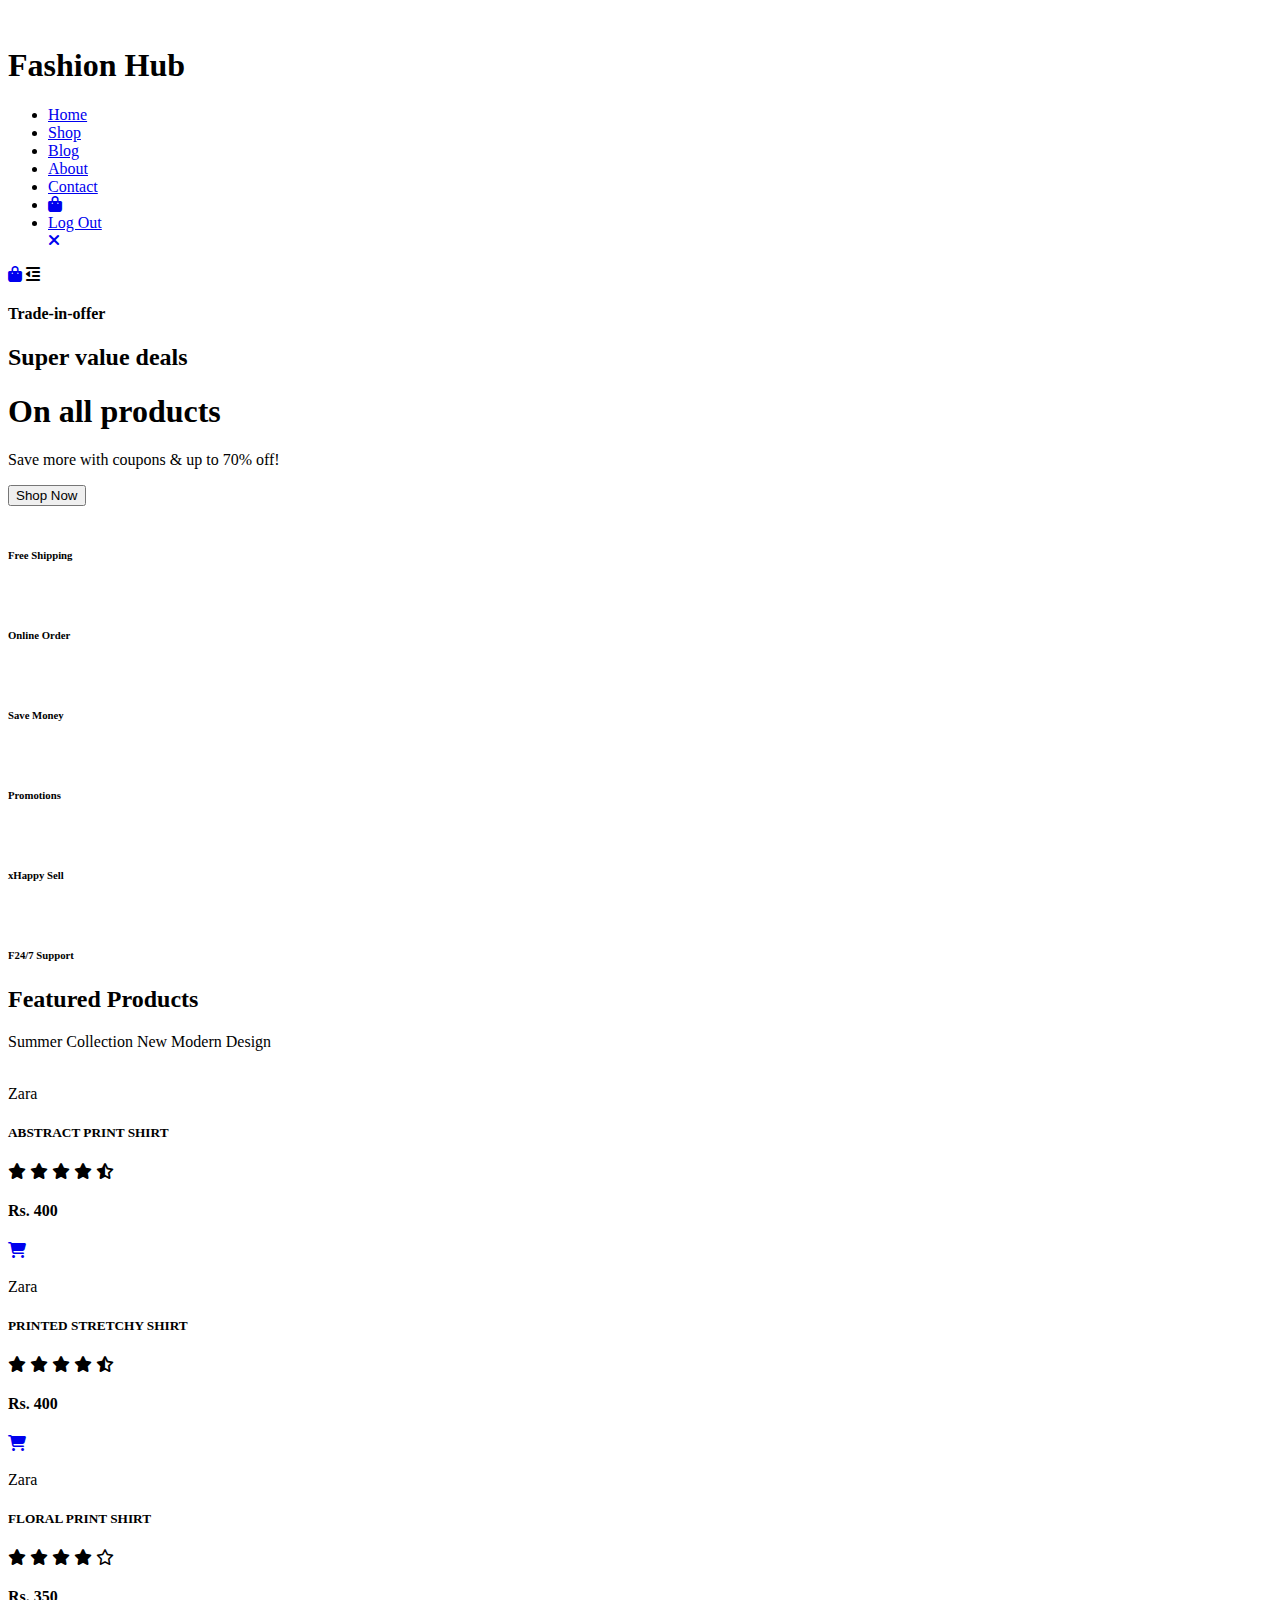
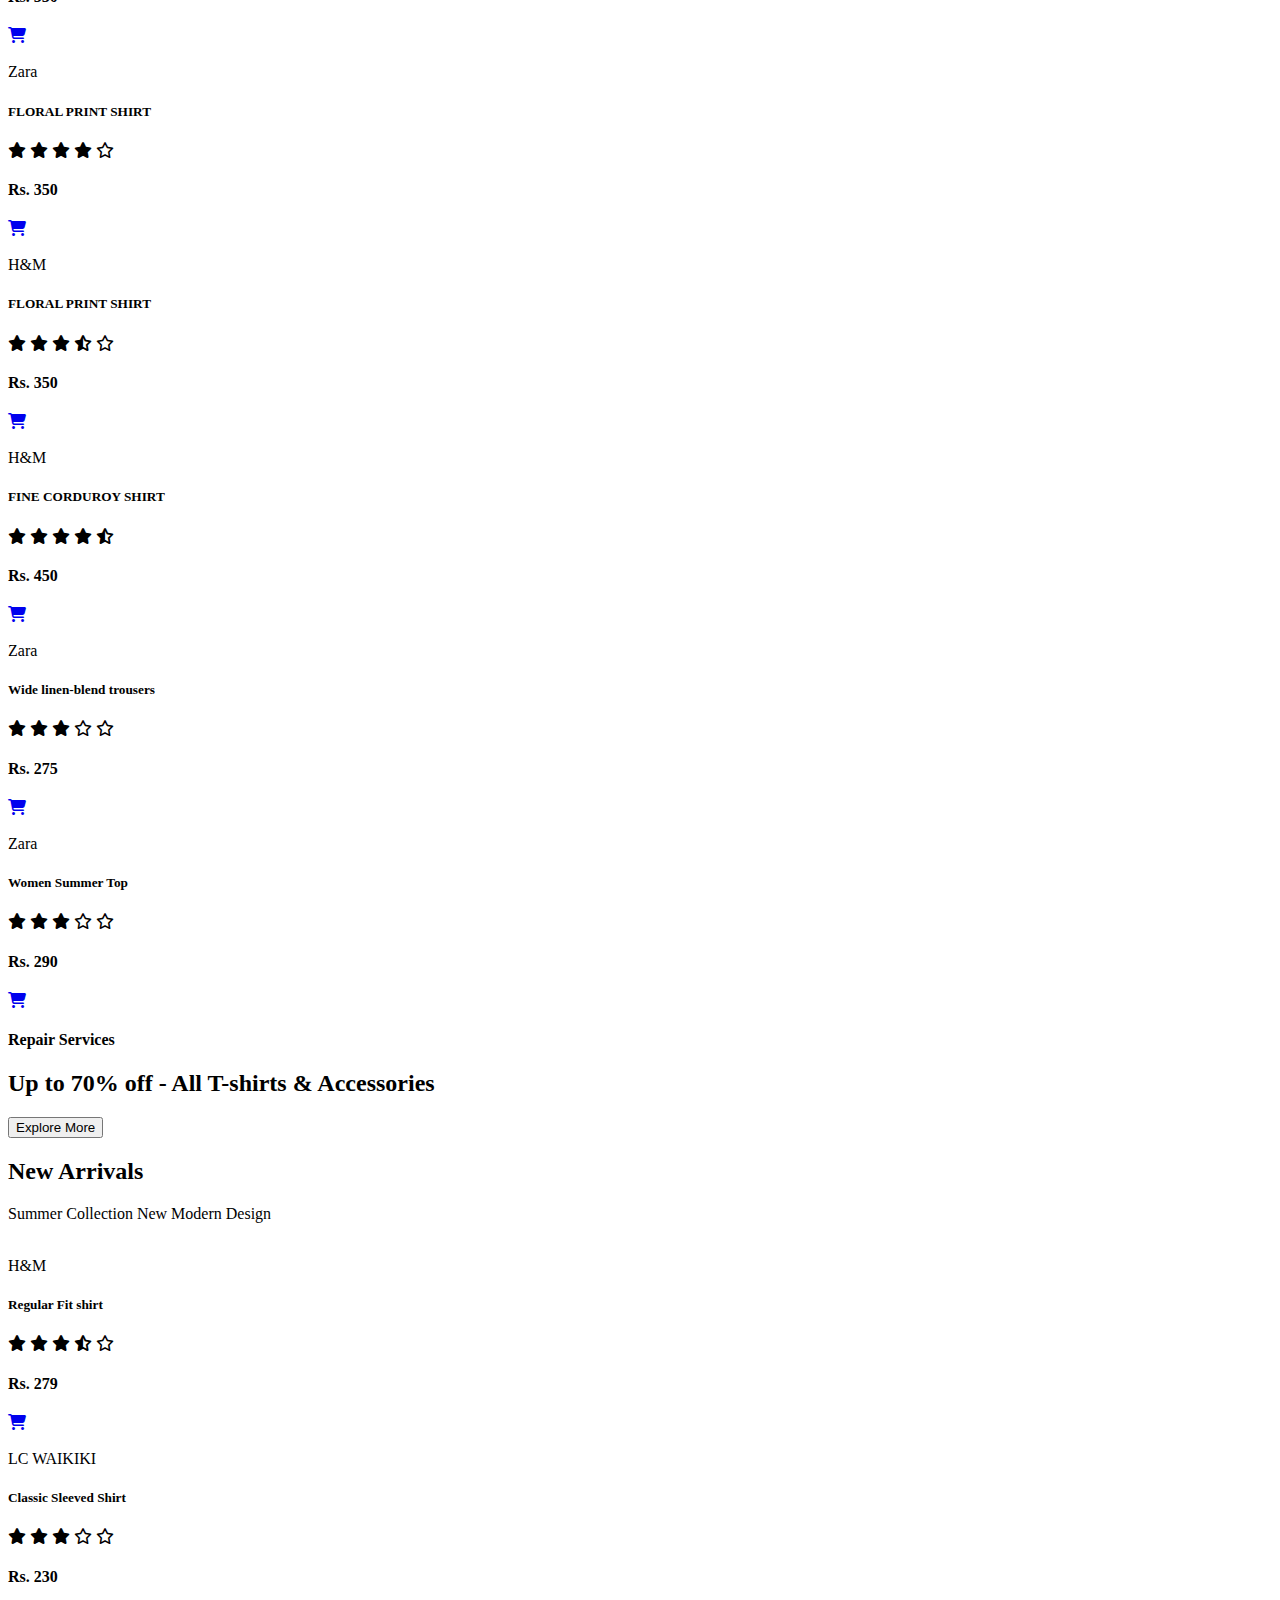
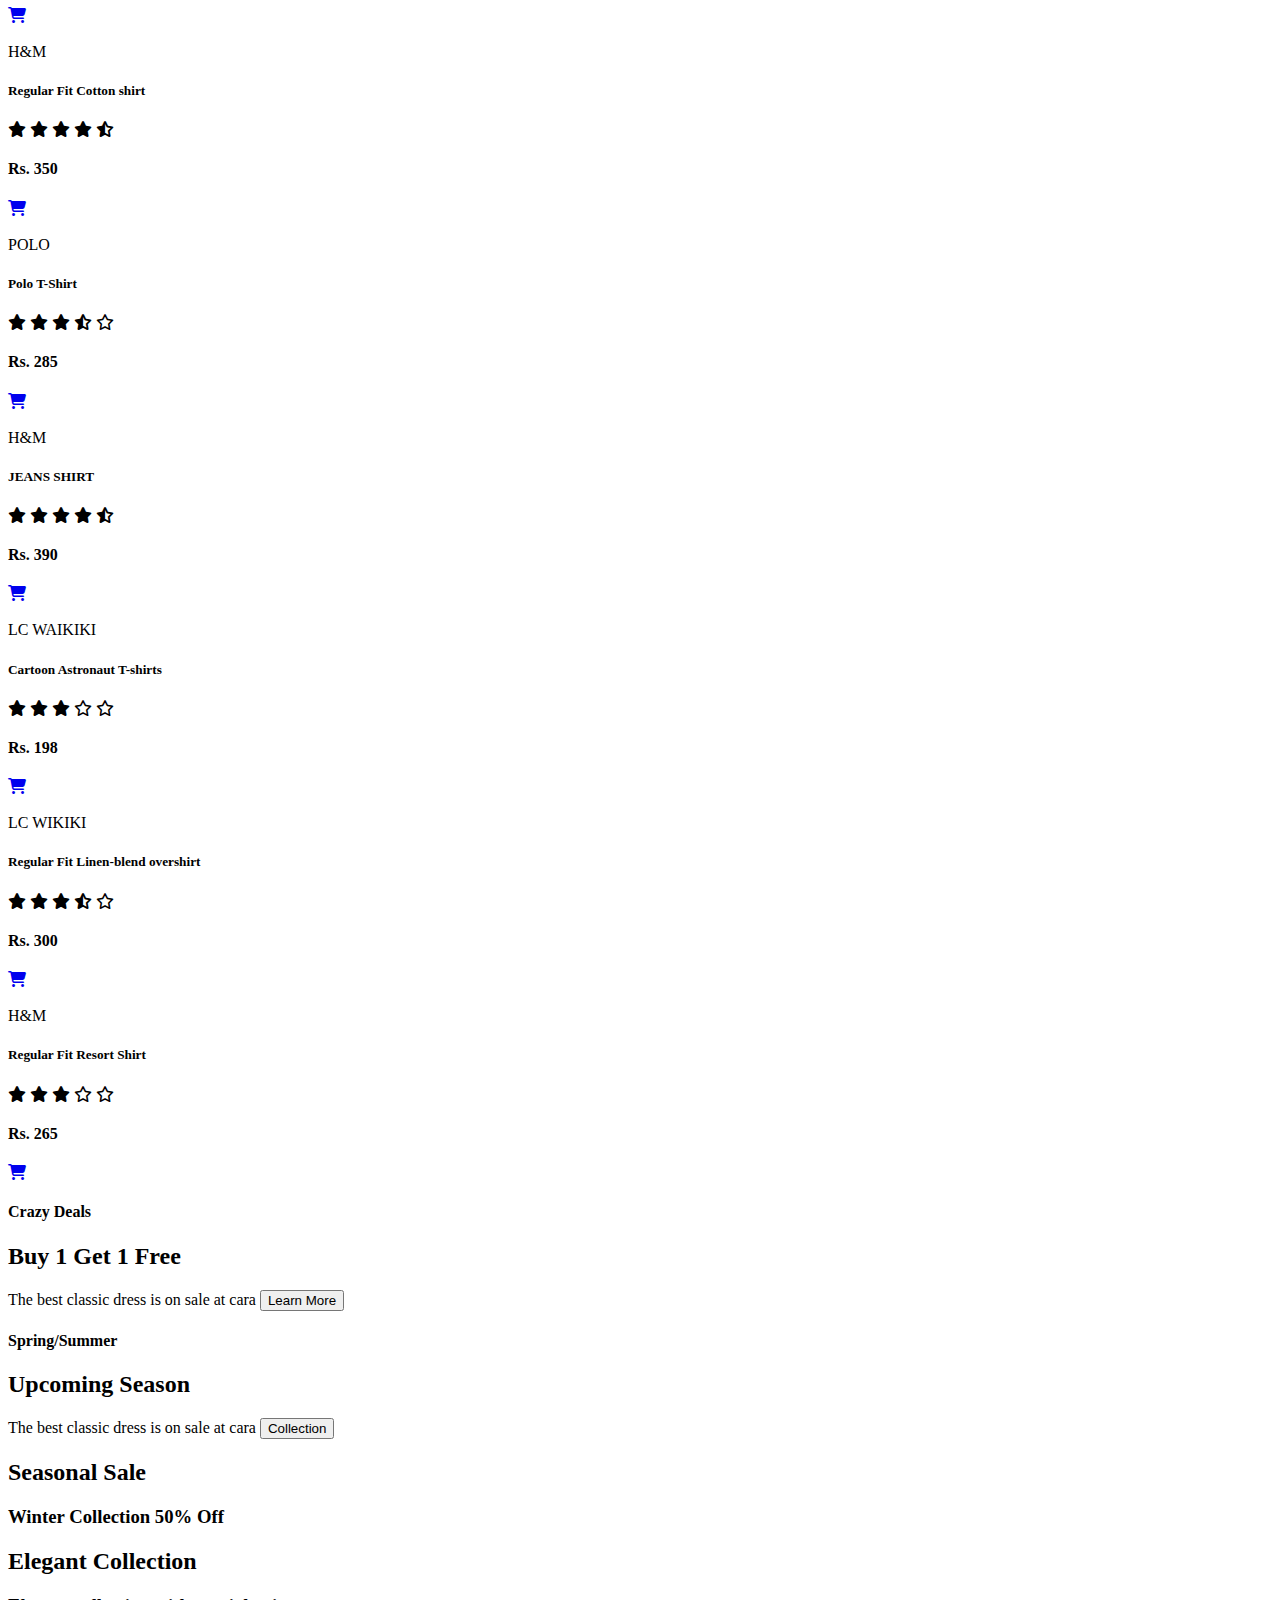
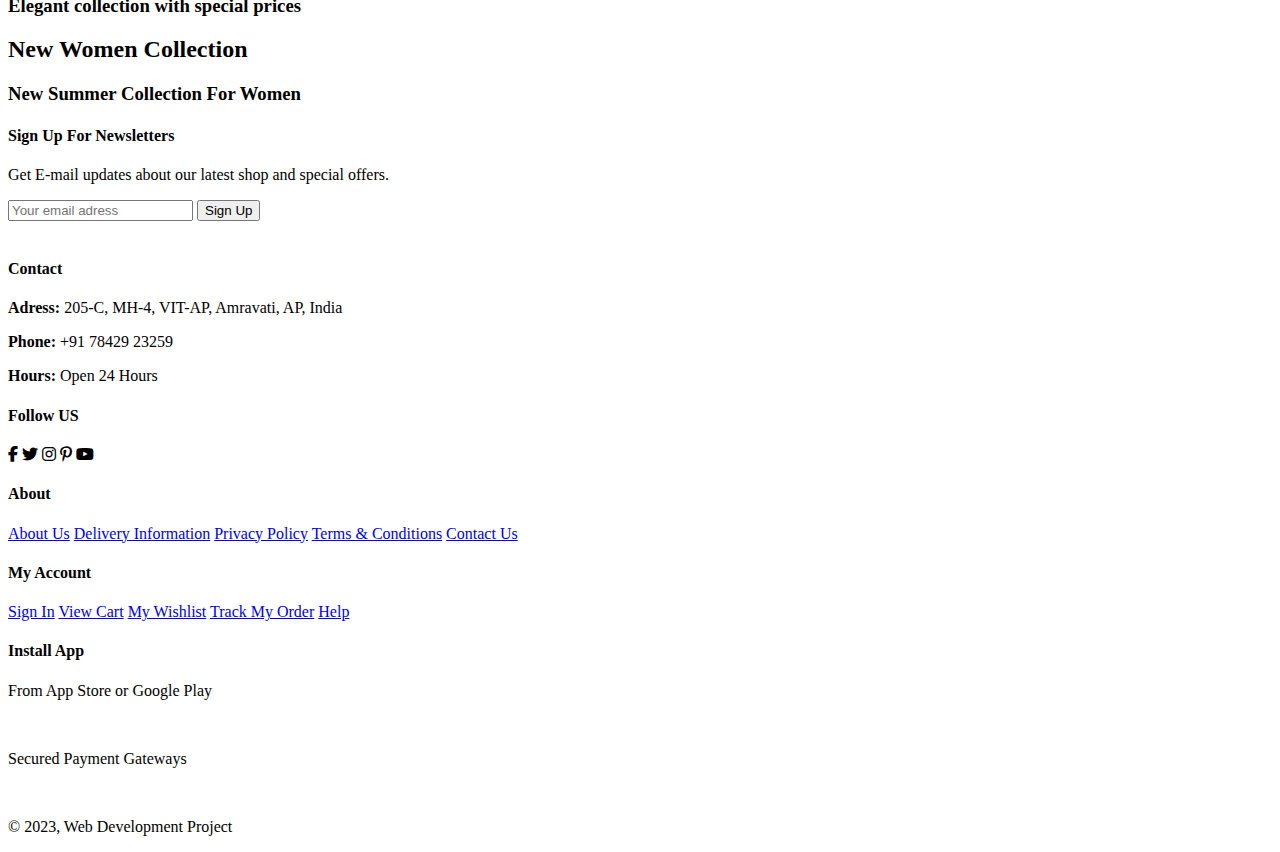
==== index.html @ 49489ee8 "Add files via upload" ====
<!DOCTYPE html>
<html lang="en">
<!-- =================================================================================== -->
<!--        Home Page   -->
<!-- =================================================================================== -->

<head>
    <script src="https://kit.fontawesome.com/bcb2c05d90.js" crossorigin="anonymous"></script>
    <meta charset="UTF-8">
    <meta http-equiv="X-UA-Compatible" content="IE=edge">
    <meta name="viewport" content="width=device-width, initial-scale=1.0">
    <title>E-Commerce</title>
    <!-- Font Awesome Library -->
    <link rel="stylesheet" href="https://cdnjs.cloudflare.com/ajax/libs/font-awesome/6.2.1/css/all.min.css">
    <!-- <link rel="stylesheet" href="css/all.min.css" /> -->
    <!-- Css -->
    <link rel="stylesheet" href="css/style.css">
    <!--  -->
</head>

<body>
    <header>
        <a href="index.html" class="logo"><img src="img/logo.jpg" alt="" class="logo"></a>
        <h1>Fashion Hub</h1>
        <nav>
            <ul id="navbar">
                <li><a href="index.html" class="active">Home</a></li>
                <li><a href="shop.html">Shop</a></li>
                <li><a href="blog.html">Blog</a></li>
                <li><a href="about.html">About</a></li>
                <li><a href="contact.html">Contact</a></li>
                <li id="lg-bag"><a href="cart.html"><i class="fa fa-bag-shopping"></i></a></li>
                <li><a href="signUpIn.html">Log Out</a></li>
                <a href="#" id="close"><i class="fa-solid fa-xmark"></i></a>
            </ul>
        </nav>
        <div id="mobile">
            <a href="cart.html"><i class="fa fa-bag-shopping"></i></a>
            <i id="bar" class="fas fa-outdent"></i>
        </div>
    </header>

    <!-- ===================== -->
    <!--    Hero Section   -->
    <!-- ===================== -->

    <section id="hero">
        <h4>Trade-in-offer</h4>
        <h2>Super value deals</h2>
        <h1>On all products</h1>
        <p>Save more with coupons & up to 70% off!</p>
        <button>Shop Now</button>
    </section>
    <!-- ===================== -->
    <!--    Features Section   -->
    <!-- ===================== -->
    <section id="feature" class="section-p1">
        <div class="fe-box">
            <img src="img/features/f1.png" alt="">
            <h6>Free Shipping</h6>
        </div>
        <div class="fe-box">
            <img src="img/features/f2.png" alt="">
            <h6>Online Order</h6>
        </div>
        <div class="fe-box">
            <img src="img/features/f3.png" alt="">
            <h6>Save Money</h6>
        </div>
        <div class="fe-box">
            <img src="img/features/f4.png" alt="">
            <h6>Promotions</h6>
        </div>
        <div class="fe-box">
            <img src="img/features/f5.png" alt="">
            <h6>xHappy Sell</h6>
        </div>
        <div class="fe-box">
            <img src="img/features/f6.png" alt="">
            <h6>F24/7 Support</h6>
        </div>
    </section>
    <!-- ===================== -->
    <!--    Products Section   -->
    <!-- ===================== -->
    <section id="product1" class="section-p1">
        <h2>Featured Products</h2>
        <p class="heading">Summer Collection New Modern Design</p>
        <div class="pro-container">
            <div class="pro" onclick="window.location.href='sproduct.html';"">
                <img src=" img/products/product1.jpg" alt="">
                <div class="des">
                    <span>Zara</span>
                    <h5>ABSTRACT PRINT SHIRT</h5>
                    <div class="star">
                        <i class="fas fa-star"></i>
                        <i class="fas fa-star"></i>
                        <i class="fas fa-star"></i>
                        <i class="fas fa-star"></i>
                        <i class="fa-solid fa-star-half-stroke"></i>
                    </div>
                    <h4>Rs. 400</h4>
                    <a href="#"><i class="fa-solid fa-cart-shopping cart"></i></a>
                </div>
            </div>
            <div class="pro">
                <img src="img/products/product2.jpg" alt="">
                <div class="des">
                    <span>Zara</span>
                    <h5>PRINTED STRETCHY SHIRT</h5>
                    <div class="star">
                        <i class="fas fa-star"></i>
                        <i class="fas fa-star"></i>
                        <i class="fas fa-star"></i>
                        <i class="fas fa-star"></i>
                        <i class="fa-solid fa-star-half-stroke"></i>
                    </div>
                    <h4>Rs. 400</h4>
                    <a href="#"><i class="fa-solid fa-cart-shopping cart"></i></a>
                </div>
            </div>
            <div class="pro">
                <img src="img/products/product3.jpg" alt="">
                <div class="des">
                    <span>Zara</span>
                    <h5>FLORAL PRINT SHIRT</h5>
                    <div class="star">
                        <i class="fas fa-star"></i>
                        <i class="fas fa-star"></i>
                        <i class="fas fa-star"></i>
                        <i class="fas fa-star"></i>
                        <i class="fa-regular fa-star"></i>
                    </div>
                    <h4>Rs. 350</h4>
                    <a href="#"><i class="fa-solid fa-cart-shopping cart"></i></a>
                </div>
            </div>
            <div class="pro">
                <img src="img/products/product4.jpg" alt="">
                <div class="des">
                    <span>Zara</span>
                    <h5>FLORAL PRINT SHIRT</h5>
                    <div class="star">
                        <i class="fas fa-star"></i>
                        <i class="fas fa-star"></i>
                        <i class="fas fa-star"></i>
                        <i class="fas fa-star"></i>
                        <i class="fa-regular fa-star"></i>
                    </div>
                    <h4>Rs. 350</h4>
                    <a href="#"><i class="fa-solid fa-cart-shopping cart"></i></a>
                </div>
            </div>
            <div class="pro">
                <img src="img/products/product5.jpg" alt="">
                <div class="des">
                    <span>H&M</span>
                    <h5>FLORAL PRINT SHIRT</h5>
                    <div class="star">
                        <i class="fas fa-star"></i>
                        <i class="fas fa-star"></i>
                        <i class="fas fa-star"></i>
                        <i class="fa-solid fa-star-half-stroke"></i>
                        <i class="fa-regular fa-star"></i>
                    </div>
                    <h4>Rs. 350</h4>
                    <a href="#"><i class="fa-solid fa-cart-shopping cart"></i></a>
                </div>
            </div>
            <div class="pro">
                <img src="img/products/product6.jpg" alt="">
                <div class="des">
                    <span>H&M</span>
                    <h5> FINE CORDUROY SHIRT</h5>
                    <div class="star">
                        <i class="fas fa-star"></i>
                        <i class="fas fa-star"></i>
                        <i class="fas fa-star"></i>
                        <i class="fas fa-star"></i>
                        <i class="fa-solid fa-star-half-stroke"></i>
                    </div>
                    <h4>Rs. 450</h4>
                    <a href="#"><i class="fa-solid fa-cart-shopping cart"></i></a>
                </div>
            </div>
            <div class="pro">
                <img src="img/products/product7.jpg" alt="">
                <div class="des">
                    <span>Zara</span>
                    <h5>Wide linen-blend trousers</h5>
                    <div class="star">
                        <i class="fas fa-star"></i>
                        <i class="fas fa-star"></i>
                        <i class="fas fa-star"></i>
                        <i class="fa-regular fa-star"></i>
                        <i class="fa-regular fa-star"></i>
                    </div>
                    <h4>Rs. 275</h4>
                    <a href="#"><i class="fa-solid fa-cart-shopping cart"></i></a>
                </div>
            </div>
            <div class="pro">
                <img src="img/products/product8.jpg" alt="">
                <div class="des">
                    <span>Zara</span>
                    <h5>Women Summer Top </h5>
                    <div class="star">
                        <i class="fas fa-star"></i>
                        <i class="fas fa-star"></i>
                        <i class="fas fa-star"></i>
                        <i class="fa-regular fa-star"></i>
                        <i class="fa-regular fa-star"></i>
                    </div>
                    <h4>Rs. 290</h4>
                    <a href="#"><i class="fa-solid fa-cart-shopping cart"></i></a>
                </div>
            </div>
        </div>
    </section>
    <!-- ===================== -->
    <!--    Products Section   -->
    <!-- ===================== -->
    <section id="banner" class="section-m1">
        <h4>Repair Services</h4>
        <h2>Up to <span>70% off</span> - All T-shirts & Accessories</h2>
        <button class="normal">Explore More</button>
    </section>
    <!-- ===================== -->
    <!--    New Arrivals   -->
    <!-- ===================== -->
    <section id="product1" class="section-p1">
        <h2>New Arrivals</h2>
        <p class="heading">Summer Collection New Modern Design</p>
        <div class="pro-container">
            <div class="pro">
                <img src="img/products/product9.jpg" alt="">
                <div class="des">
                    <span>H&M</span>
                    <h5>Regular Fit shirt</h5>
                    <div class="star">
                        <i class="fas fa-star"></i>
                        <i class="fas fa-star"></i>
                        <i class="fas fa-star"></i>
                        <i class="fa-solid fa-star-half-stroke"></i>
                        <i class="fa-regular fa-star"></i>
                    </div>
                    <h4>Rs. 279</h4>
                    <a href="#"><i class="fa-solid fa-cart-shopping cart"></i></a>
                </div>
            </div>
            <div class="pro">
                <img src="img/products/product10.jpg" alt="">
                <div class="des">
                    <span>LC WAIKIKI</span>
                    <h5>Classic Sleeved Shirt</h5>
                    <div class="star">
                        <i class="fas fa-star"></i>
                        <i class="fas fa-star"></i>
                        <i class="fas fa-star"></i>
                        <i class="fa-regular fa-star"></i>
                        <i class="fa-regular fa-star"></i>
                    </div>
                    <h4>Rs. 230</h4>
                    <a href="#"><i class="fa-solid fa-cart-shopping cart"></i></a>
                </div>
            </div>
            <div class="pro">
                <img src="img/products/product11.jpg" alt="">
                <div class="des">
                    <span>H&M</span>
                    <h5>Regular Fit Cotton shirt</h5>
                    <div class="star">
                        <i class="fas fa-star"></i>
                        <i class="fas fa-star"></i>
                        <i class="fas fa-star"></i>
                        <i class="fas fa-star"></i>
                        <i class="fa-solid fa-star-half-stroke"></i>
                    </div>
                    <h4>Rs. 350</h4>
                    <a href="#"><i class="fa-solid fa-cart-shopping cart"></i></a>
                </div>
            </div>
            <div class="pro">
                <img src="img/products/product12.jpg" alt="">
                <div class="des">
                    <span>POLO</span>
                    <h5>Polo T-Shirt</h5>
                    <div class="star">
                        <i class="fas fa-star"></i>
                        <i class="fas fa-star"></i>
                        <i class="fas fa-star"></i>
                        <i class="fa-solid fa-star-half-stroke"></i>
                        <i class="fa-regular fa-star"></i>
                    </div>
                    <h4>Rs. 285</h4>
                    <a href="#"><i class="fa-solid fa-cart-shopping cart"></i></a>
                </div>
            </div>
            <div class="pro">
                <img src="img/products/product13.jpg" alt="">
                <div class="des">
                    <span>H&M</span>
                    <h5>JEANS SHIRT</h5>
                    <div class="star">
                        <i class="fas fa-star"></i>
                        <i class="fas fa-star"></i>
                        <i class="fas fa-star"></i>
                        <i class="fas fa-star"></i>
                        <i class="fa-solid fa-star-half-stroke"></i>
                    </div>
                    <h4>Rs. 390</h4>
                    <a href="#"><i class="fa-solid fa-cart-shopping cart"></i></a>
                </div>
            </div>
            <div class="pro">
                <img src="img/products/product14.jpg" alt="">
                <div class="des">
                    <span>LC WAIKIKI</span>
                    <h5>Cartoon Astronaut T-shirts</h5>
                    <div class="star">
                        <i class="fas fa-star"></i>
                        <i class="fas fa-star"></i>
                        <i class="fas fa-star"></i>
                        <i class="fa-regular fa-star"></i>
                        <i class="fa-regular fa-star"></i>
                    </div>
                    <h4>Rs. 198</h4>
                    <a href="#"><i class="fa-solid fa-cart-shopping cart"></i></a>
                </div>
            </div>
            <div class="pro">
                <img src="img/products/product15.jpg" alt="">
                <div class="des">
                    <span>LC WIKIKI</span>
                    <h5>Regular Fit Linen-blend overshirt</h5>
                    <div class="star">
                        <i class="fas fa-star"></i>
                        <i class="fas fa-star"></i>
                        <i class="fas fa-star"></i>
                        <i class="fa-solid fa-star-half-stroke"></i>
                        <i class="fa-regular fa-star"></i>
                    </div>
                    <h4>Rs. 300</h4>
                    <a href="#"><i class="fa-solid fa-cart-shopping cart"></i></a>
                </div>
            </div>
            <div class="pro">
                <img src="img/products/product16.jpg" alt="">
                <div class="des">
                    <span>H&M</span>
                    <h5>Regular Fit Resort Shirt</h5>
                    <div class="star">
                        <i class="fas fa-star"></i>
                        <i class="fas fa-star"></i>
                        <i class="fas fa-star"></i>
                        <i class="fa-regular fa-star"></i>
                        <i class="fa-regular fa-star"></i>
                    </div>
                    <h4>Rs. 265</h4>
                    <a href="#"><i class="fa-solid fa-cart-shopping cart"></i></a>
                </div>
            </div>
        </div>
    </section>
    <!-- ===================== -->
    <!--    Banner 2   -->
    <!-- ===================== -->
    <section id="sm-banner" class="section-p1">
        <div class="banner-box">
            <div class="overlay"></div>
            <div class="banner-content content">
                <h4>Crazy Deals</h4>
                <h2>Buy 1 Get 1 Free</h2>
                <span>The best classic dress is on sale at cara</span>
                <button class="white">Learn More</button>
            </div>
        </div>
        <div class="banner-box">
            <div class="overlay"></div>
            <div class="banner-content content">
                <h4>Spring/Summer </h4>
                <h2>Upcoming Season</h2>
                <span>The best classic dress is on sale at cara</span>
                <button class="white">Collection</button>
            </div>
        </div>
    </section>
    <section id="banner3" class="section-p1">
        <div class="banner-box">
            <div class="overlay"></div>
            <div class="content">
                <h2> Seasonal Sale</h2>
                <h3>Winter Collection 50% Off</h3>
            </div>

        </div>
        <div class="banner-box">
            <div class="overlay"></div>
            <div class="content">
                <h2> Elegant Collection</h2>
                <h3>Elegant collection with special prices</h3>
            </div>
        </div>
        <div class="banner-box">
            <div class="overlay"></div>
            <div class="content">
                <h2>New Women Collection</h2>
                <h3>New Summer Collection For Women </h3>
            </div>
        </div>
    </section>
    <!-- ===================== -->
    <!--   Newsletter    -->
    <!-- ===================== -->
    <section id="newsletter" class="section-p1 section-m1">
        <div class="newstext">
            <h4>Sign Up For Newsletters</h4>
            <p>Get E-mail updates about our latest shop and <span>special offers.</span></p>
        </div>
        <div class="form">
            <input type="text" placeholder="Your email adress">
            <button class="normal signBtn">Sign Up</button>
        </div>
    </section>

    <!-- ===================== -->
    <!-----    Footer    -------->
    <!-- ===================== -->
    <footer class="section-p1">
        <div class="col">
          <img src="img/logo.svg" alt="" class="logo" />
          <h4>Contact</h4>
          <p><strong>Adress:</strong> 205-C, MH-4, VIT-AP, Amravati, AP, India</p>
          <p><strong>Phone:</strong> +91 78429 23259</p>
          <p><strong>Hours:</strong> Open 24 Hours</p>
          <div class="icon follow">
            <h4>Follow US</h4>
            <i class="fab fa-facebook-f"></i>
            <i class="fab fa-twitter"></i>
            <i class="fab fa-instagram"></i>
            <i class="fab fa-pinterest-p"></i>
            <i class="fab fa-youtube"></i>
          </div>
        </div>
        <div class="col">
          <h4>About</h4>
          <a href="#">About Us</a>
          <a href="#">Delivery Information</a>
          <a href="#">Privacy Policy</a>
          <a href="#">Terms & Conditions</a>
          <a href="contact.html">Contact Us</a>
        </div>
        <div class="col">
          <h4>My Account</h4>
          <a href="signUpIn.html">Sign In</a>
          <a href="cart.html">View Cart</a>
          <a href="#">My Wishlist</a>
          <a href="#">Track My Order</a>
          <a href="#">Help</a>
        </div>
        <div class="col install">
          <h4>Install App</h4>
          <p>From App Store or Google Play</p>
          <div class="row">
            <img src="img/pay/app.jpg" alt="" />
            <img src="img/pay/play.jpg" alt="" />
          </div>
          <p>Secured Payment Gateways</p>
          <img src="img/pay/pay.png" alt="" />
        </div>
        <div class="copyright">
          <p>&copy; 2023, Web Development Project</p>
        </div>
      </footer>
    <!-- ============================================================================================================ -->
    <script src="indexScript.js"></script>
    <script src="commonScript.js"></script>
</body>

</html>
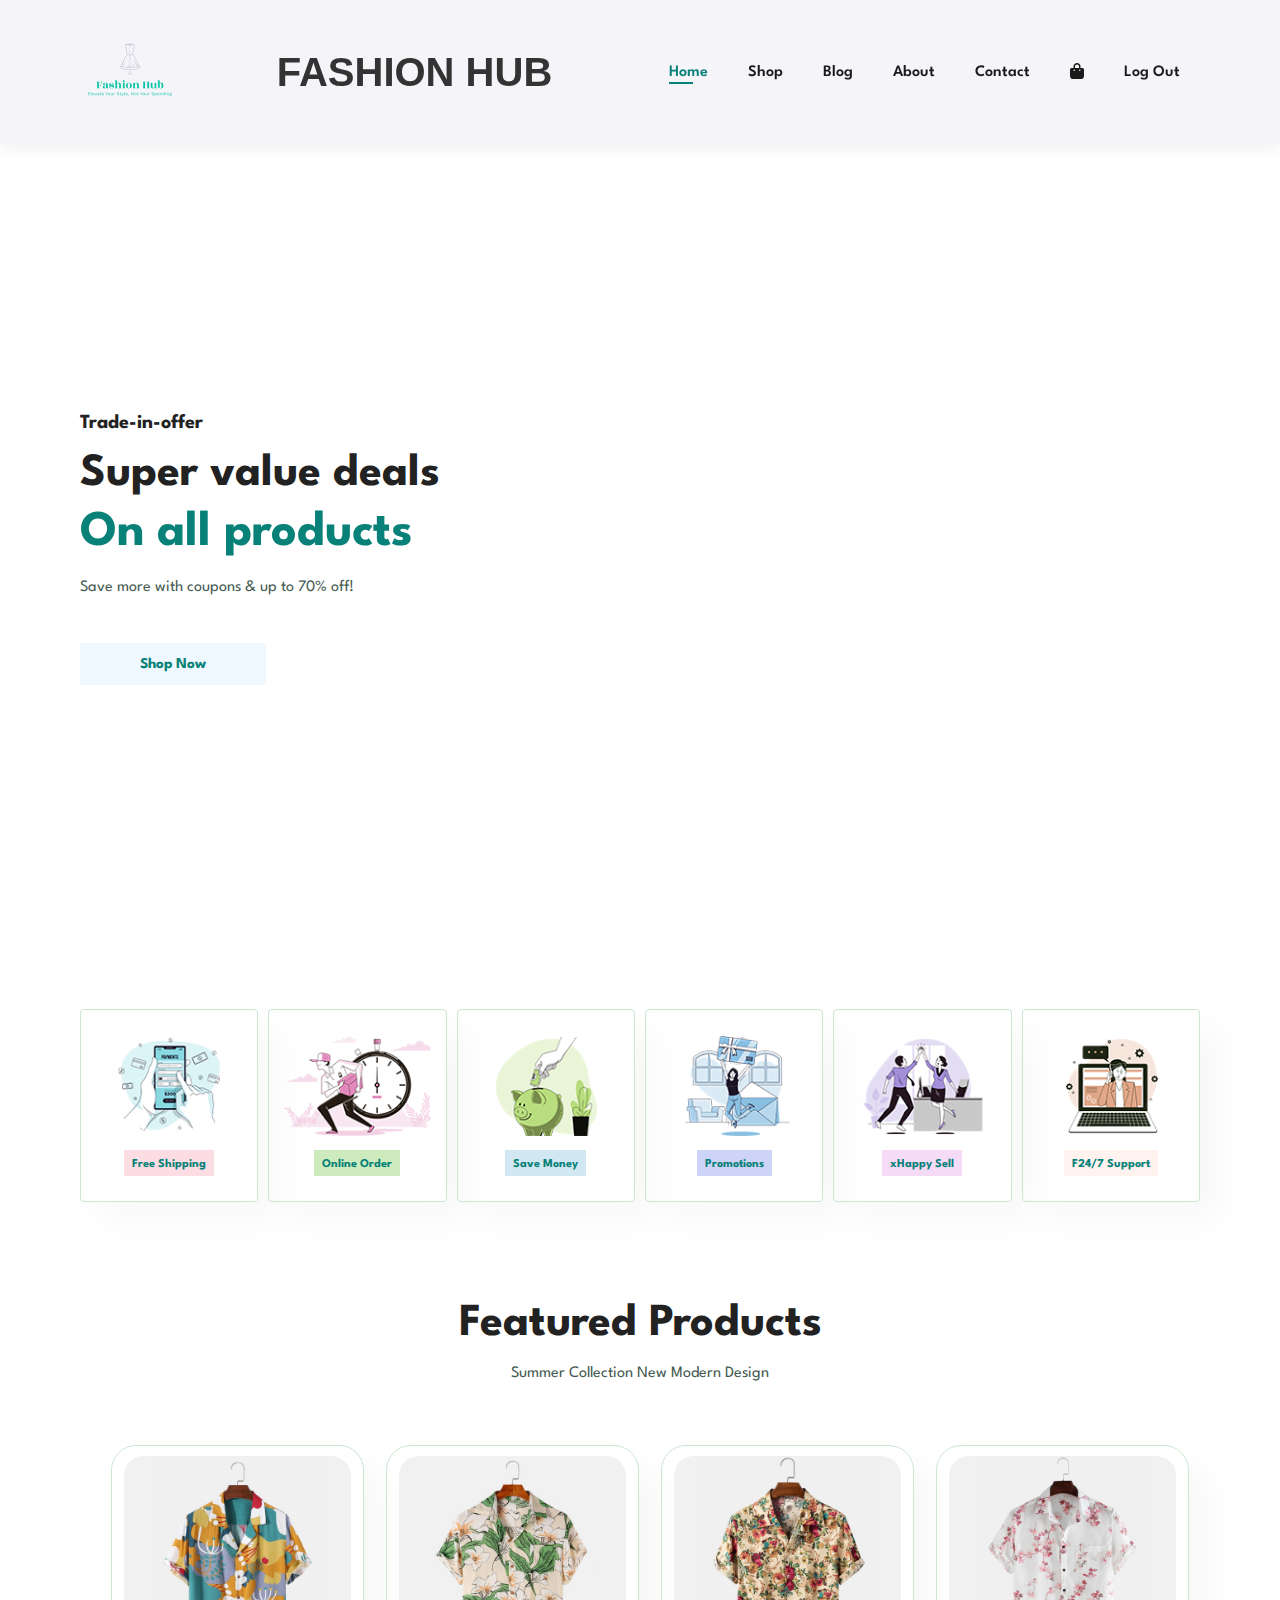
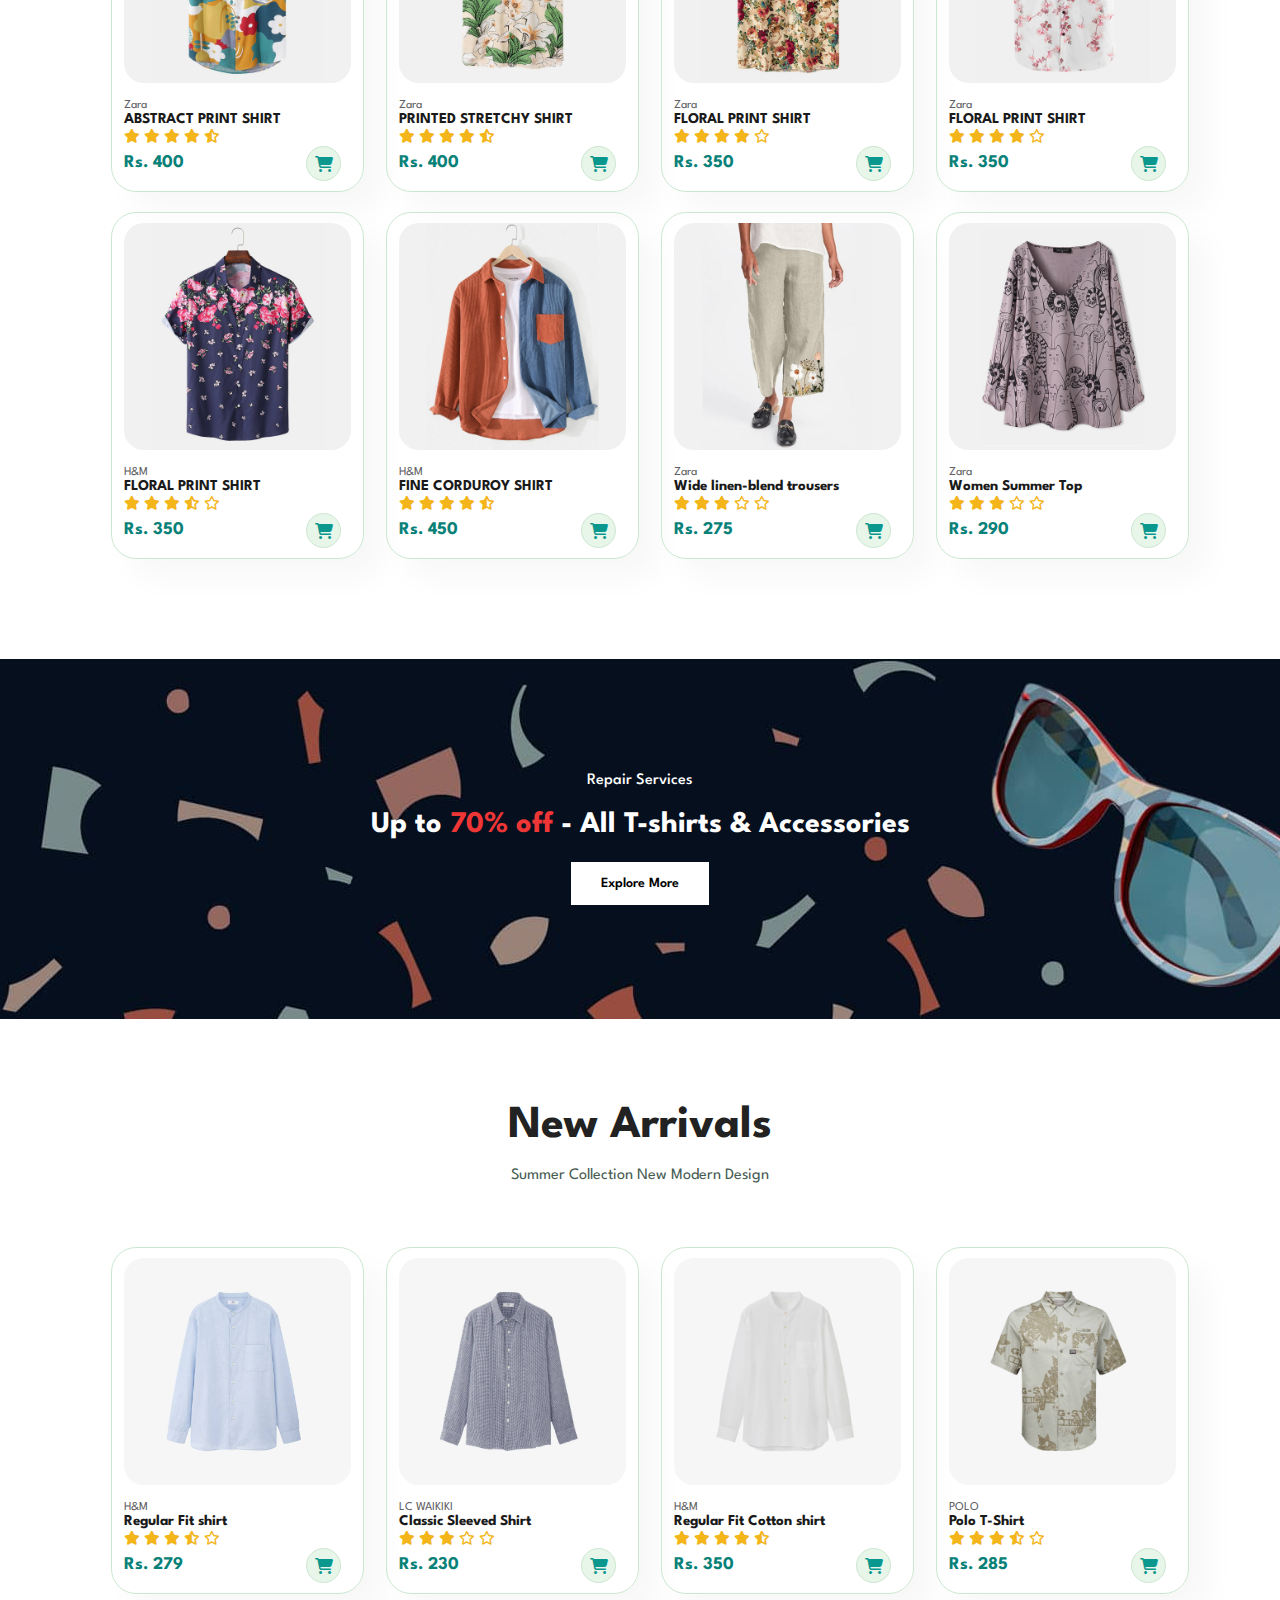
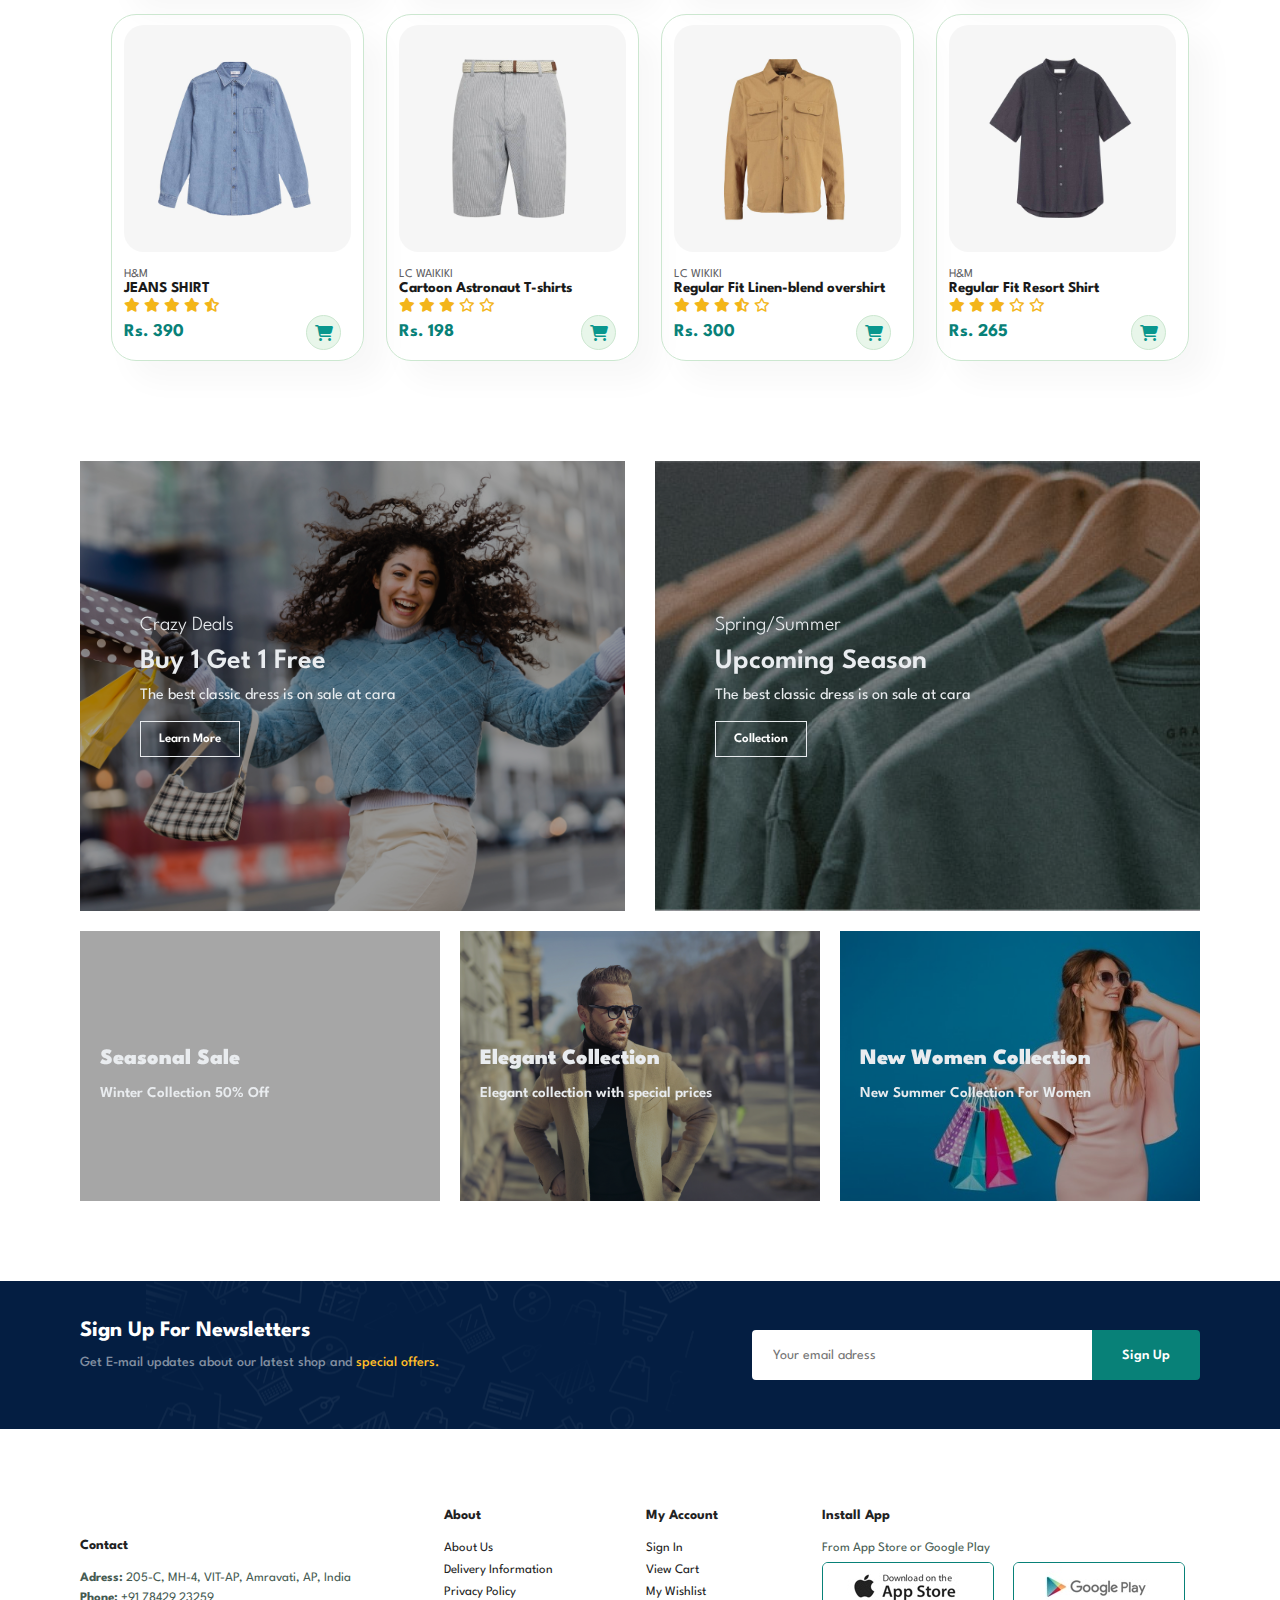
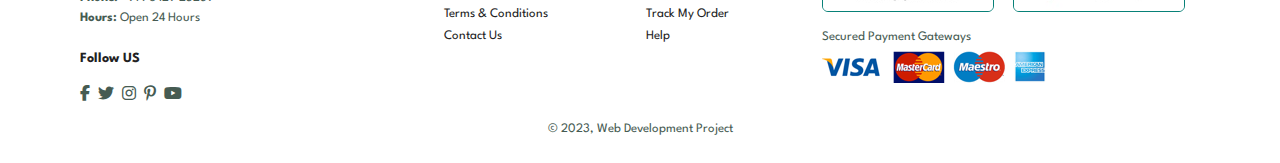
==== commit 522c2f99: "Update index.html" ====
--- a/index.html
+++ b/index.html
@@ -20,7 +20,7 @@
 
 <body>
     <header>
-        <a href="index.html" class="logo"><img src="img/logo.jpg" alt="" class="logo"></a>
+        <a href="signUpIn.html" class="logo"><img src="img/logo.jpg" alt="" class="logo"></a>
         <h1>Fashion Hub</h1>
         <nav>
             <ul id="navbar">
@@ -477,4 +477,4 @@
     <script src="commonScript.js"></script>
 </body>
 
-</html>+</html>
--- a/css/all.min.css
+++ b/css/all.min.css
@@ -0,0 +1,6 @@
+/*!
+ * Font Awesome Free 6.2.1 by @fontawesome - https://fontawesome.com
+ * License - https://fontawesome.com/license/free (Icons: CC BY 4.0, Fonts: SIL OFL 1.1, Code: MIT License)
+ * Copyright 2022 Fonticons, Inc.
+ */
+.fa{font-family:var(--fa-style-family,"Font Awesome 6 Free");font-weight:var(--fa-style,900)}.fa,.fa-brands,.fa-classic,.fa-regular,.fa-sharp,.fa-solid,.fab,.far,.fas{-moz-osx-font-smoothing:grayscale;-webkit-font-smoothing:antialiased;display:var(--fa-display,inline-block);font-style:normal;font-variant:normal;line-height:1;text-rendering:auto}.fa-classic,.fa-regular,.fa-solid,.far,.fas{font-family:"Font Awesome 6 Free"}.fa-brands,.fab{font-family:"Font Awesome 6 Brands"}.fa-1x{font-size:1em}.fa-2x{font-size:2em}.fa-3x{font-size:3em}.fa-4x{font-size:4em}.fa-5x{font-size:5em}.fa-6x{font-size:6em}.fa-7x{font-size:7em}.fa-8x{font-size:8em}.fa-9x{font-size:9em}.fa-10x{font-size:10em}.fa-2xs{font-size:.625em;line-height:.1em;vertical-align:.225em}.fa-xs{font-size:.75em;line-height:.08333em;vertical-align:.125em}.fa-sm{font-size:.875em;line-height:.07143em;vertical-align:.05357em}.fa-lg{font-size:1.25em;line-height:.05em;vertical-align:-.075em}.fa-xl{font-size:1.5em;line-height:.04167em;vertical-align:-.125em}.fa-2xl{font-size:2em;line-height:.03125em;vertical-align:-.1875em}.fa-fw{text-align:center;width:1.25em}.fa-ul{list-style-type:none;margin-left:var(--fa-li-margin,2.5em);padding-left:0}.fa-ul>li{position:relative}.fa-li{left:calc(var(--fa-li-width, 2em)*-1);position:absolute;text-align:center;width:var(--fa-li-width,2em);line-height:inherit}.fa-border{border-radius:var(--fa-border-radius,.1em);border:var(--fa-border-width,.08em) var(--fa-border-style,solid) var(--fa-border-color,#eee);padding:var(--fa-border-padding,.2em .25em .15em)}.fa-pull-left{float:left;margin-right:var(--fa-pull-margin,.3em)}.fa-pull-right{float:right;margin-left:var(--fa-pull-margin,.3em)}.fa-beat{-webkit-animation-name:fa-beat;animation-name:fa-beat;-webkit-animation-delay:var(--fa-animation-delay,0s);animation-delay:var(--fa-animation-delay,0s);-webkit-animation-direction:var(--fa-animation-direction,normal);animation-direction:var(--fa-animation-direction,normal);-webkit-animation-duration:var(--fa-animation-duration,1s);animation-duration:var(--fa-animation-duration,1s);-webkit-animation-iteration-count:var(--fa-animation-iteration-count,infinite);animation-iteration-count:var(--fa-animation-iteration-count,infinite);-webkit-animation-timing-function:var(--fa-animation-timing,ease-in-out);animation-timing-function:var(--fa-animation-timing,ease-in-out)}.fa-bounce{-webkit-animation-name:fa-bounce;animation-name:fa-bounce;-webkit-animation-delay:var(--fa-animation-delay,0s);animation-delay:var(--fa-animation-delay,0s);-webkit-animation-direction:var(--fa-animation-direction,normal);animation-direction:var(--fa-animation-direction,normal);-webkit-animation-duration:var(--fa-animation-duration,1s);animation-duration:var(--fa-animation-duration,1s);-webkit-animation-iteration-count:var(--fa-animation-iteration-count,infinite);animation-iteration-count:var(--fa-animation-iteration-count,infinite);-webkit-animation-timing-function:var(--fa-animation-timing,cubic-bezier(.28,.84,.42,1));animation-timing-function:var(--fa-animation-timing,cubic-bezier(.28,.84,.42,1))}.fa-fade{-webkit-animation-name:fa-fade;animation-name:fa-fade;-webkit-animation-iteration-count:var(--fa-animation-iteration-count,infinite);animation-iteration-count:var(--fa-animation-iteration-count,infinite);-webkit-animation-timing-function:var(--fa-animation-timing,cubic-bezier(.4,0,.6,1));animation-timing-function:var(--fa-animation-timing,cubic-bezier(.4,0,.6,1))}.fa-beat-fade,.fa-fade{-webkit-animation-delay:var(--fa-animation-delay,0s);animation-delay:var(--fa-animation-delay,0s);-webkit-animation-direction:var(--fa-animation-direction,normal);animation-direction:var(--fa-animation-direction,normal);-webkit-animation-duration:var(--fa-animation-duration,1s);animation-duration:var(--fa-animation-duration,1s)}.fa-beat-fade{-webkit-animation-name:fa-beat-fade;animation-name:fa-beat-fade;-webkit-animation-iteration-count:var(--fa-animation-iteration-count,infinite);animation-iteration-count:var(--fa-animation-iteration-count,infinite);-webkit-animation-timing-function:var(--fa-animation-timing,cubic-bezier(.4,0,.6,1));animation-timing-function:var(--fa-animation-timing,cubic-bezier(.4,0,.6,1))}.fa-flip{-webkit-animation-name:fa-flip;animation-name:fa-flip;-webkit-animation-delay:var(--fa-animation-delay,0s);animation-delay:var(--fa-animation-delay,0s);-webkit-animation-direction:var(--fa-animation-direction,normal);animation-direction:var(--fa-animation-direction,normal);-webkit-animation-duration:var(--fa-animation-duration,1s);animation-duration:var(--fa-animation-duration,1s);-webkit-animation-iteration-count:var(--fa-animation-iteration-count,infinite);animation-iteration-count:var(--fa-animation-iteration-count,infinite);-webkit-animation-timing-function:var(--fa-animation-timing,ease-in-out);animation-timing-function:var(--fa-animation-timing,ease-in-out)}.fa-shake{-webkit-animation-name:fa-shake;animation-name:fa-shake;-webkit-animation-duration:var(--fa-animation-duration,1s);animation-duration:var(--fa-animation-duration,1s);-webkit-animation-iteration-count:var(--fa-animation-iteration-count,infinite);animation-iteration-count:var(--fa-animation-iteration-count,infinite);-webkit-animation-timing-function:var(--fa-animation-timing,linear);animation-timing-function:var(--fa-animation-timing,linear)}.fa-shake,.fa-spin{-webkit-animation-delay:var(--fa-animation-delay,0s);animation-delay:var(--fa-animation-delay,0s);-webkit-animation-direction:var(--fa-animation-direction,normal);animation-direction:var(--fa-animation-direction,normal)}.fa-spin{-webkit-animation-name:fa-spin;animation-name:fa-spin;-webkit-animation-duration:var(--fa-animation-duration,2s);animation-duration:var(--fa-animation-duration,2s);-webkit-animation-iteration-count:var(--fa-animation-iteration-count,infinite);animation-iteration-count:var(--fa-animation-iteration-count,infinite);-webkit-animation-timing-function:var(--fa-animation-timing,linear);animation-timing-function:var(--fa-animation-timing,linear)}.fa-spin-reverse{--fa-animation-direction:reverse}.fa-pulse,.fa-spin-pulse{-webkit-animation-name:fa-spin;animation-name:fa-spin;-webkit-animation-direction:var(--fa-animation-direction,normal);animation-direction:var(--fa-animation-direction,normal);-webkit-animation-duration:var(--fa-animation-duration,1s);animation-duration:var(--fa-animation-duration,1s);-webkit-animation-iteration-count:var(--fa-animation-iteration-count,infinite);animation-iteration-count:var(--fa-animation-iteration-count,infinite);-webkit-animation-timing-function:var(--fa-animation-timing,steps(8));animation-timing-function:var(--fa-animation-timing,steps(8))}@media (prefers-reduced-motion:reduce){.fa-beat,.fa-beat-fade,.fa-bounce,.fa-fade,.fa-flip,.fa-pulse,.fa-shake,.fa-spin,.fa-spin-pulse{-webkit-animation-delay:-1ms;animation-delay:-1ms;-webkit-animation-duration:1ms;animation-duration:1ms;-webkit-animation-iteration-count:1;animation-iteration-count:1;transition-delay:0s;transition-duration:0s}}@-webkit-keyframes fa-beat{0%,90%{-webkit-transform:scale(1);transform:scale(1)}45%{-webkit-transform:scale(var(--fa-beat-scale,1.25));transform:scale(var(--fa-beat-scale,1.25))}}@keyframes fa-beat{0%,90%{-webkit-transform:scale(1);transform:scale(1)}45%{-webkit-transform:scale(var(--fa-beat-scale,1.25));transform:scale(var(--fa-beat-scale,1.25))}}@-webkit-keyframes fa-bounce{0%{-webkit-transform:scale(1) translateY(0);transform:scale(1) translateY(0)}10%{-webkit-transform:scale(var(--fa-bounce-start-scale-x,1.1),var(--fa-bounce-start-scale-y,.9)) translateY(0);transform:scale(var(--fa-bounce-start-scale-x,1.1),var(--fa-bounce-start-scale-y,.9)) translateY(0)}30%{-webkit-transform:scale(var(--fa-bounce-jump-scale-x,.9),var(--fa-bounce-jump-scale-y,1.1)) translateY(var(--fa-bounce-height,-.5em));transform:scale(var(--fa-bounce-jump-scale-x,.9),var(--fa-bounce-jump-scale-y,1.1)) translateY(var(--fa-bounce-height,-.5em))}50%{-webkit-transform:scale(var(--fa-bounce-land-scale-x,1.05),var(--fa-bounce-land-scale-y,.95)) translateY(0);transform:scale(var(--fa-bounce-land-scale-x,1.05),var(--fa-bounce-land-scale-y,.95)) translateY(0)}57%{-webkit-transform:scale(1) translateY(var(--fa-bounce-rebound,-.125em));transform:scale(1) translateY(var(--fa-bounce-rebound,-.125em))}64%{-webkit-transform:scale(1) translateY(0);transform:scale(1) translateY(0)}to{-webkit-transform:scale(1) translateY(0);transform:scale(1) translateY(0)}}@keyframes fa-bounce{0%{-webkit-transform:scale(1) translateY(0);transform:scale(1) translateY(0)}10%{-webkit-transform:scale(var(--fa-bounce-start-scale-x,1.1),var(--fa-bounce-start-scale-y,.9)) translateY(0);transform:scale(var(--fa-bounce-start-scale-x,1.1),var(--fa-bounce-start-scale-y,.9)) translateY(0)}30%{-webkit-transform:scale(var(--fa-bounce-jump-scale-x,.9),var(--fa-bounce-jump-scale-y,1.1)) translateY(var(--fa-bounce-height,-.5em));transform:scale(var(--fa-bounce-jump-scale-x,.9),var(--fa-bounce-jump-scale-y,1.1)) translateY(var(--fa-bounce-height,-.5em))}50%{-webkit-transform:scale(var(--fa-bounce-land-scale-x,1.05),var(--fa-bounce-land-scale-y,.95)) translateY(0);transform:scale(var(--fa-bounce-land-scale-x,1.05),var(--fa-bounce-land-scale-y,.95)) translateY(0)}57%{-webkit-transform:scale(1) translateY(var(--fa-bounce-rebound,-.125em));transform:scale(1) translateY(var(--fa-bounce-rebound,-.125em))}64%{-webkit-transform:scale(1) translateY(0);transform:scale(1) translateY(0)}to{-webkit-transform:scale(1) translateY(0);transform:scale(1) translateY(0)}}@-webkit-keyframes fa-fade{50%{opacity:var(--fa-fade-opacity,.4)}}@keyframes fa-fade{50%{opacity:var(--fa-fade-opacity,.4)}}@-webkit-keyframes fa-beat-fade{0%,to{opacity:var(--fa-beat-fade-opacity,.4);-webkit-transform:scale(1);transform:scale(1)}50%{opacity:1;-webkit-transform:scale(var(--fa-beat-fade-scale,1.125));transform:scale(var(--fa-beat-fade-scale,1.125))}}@keyframes fa-beat-fade{0%,to{opacity:var(--fa-beat-fade-opacity,.4);-webkit-transform:scale(1);transform:scale(1)}50%{opacity:1;-webkit-transform:scale(var(--fa-beat-fade-scale,1.125));transform:scale(var(--fa-beat-fade-scale,1.125))}}@-webkit-keyframes fa-flip{50%{-webkit-transform:rotate3d(var(--fa-flip-x,0),var(--fa-flip-y,1),var(--fa-flip-z,0),var(--fa-flip-angle,-180deg));transform:rotate3d(var(--fa-flip-x,0),var(--fa-flip-y,1),var(--fa-flip-z,0),var(--fa-flip-angle,-180deg))}}@keyframes fa-flip{50%{-webkit-transform:rotate3d(var(--fa-flip-x,0),var(--fa-flip-y,1),var(--fa-flip-z,0),var(--fa-flip-angle,-180deg));transform:rotate3d(var(--fa-flip-x,0),var(--fa-flip-y,1),var(--fa-flip-z,0),var(--fa-flip-angle,-180deg))}}@-webkit-keyframes fa-shake{0%{-webkit-transform:rotate(-15deg);transform:rotate(-15deg)}4%{-webkit-transform:rotate(15deg);transform:rotate(15deg)}8%,24%{-webkit-transform:rotate(-18deg);transform:rotate(-18deg)}12%,28%{-webkit-transform:rotate(18deg);transform:rotate(18deg)}16%{-webkit-transform:rotate(-22deg);transform:rotate(-22deg)}20%{-webkit-transform:rotate(22deg);transform:rotate(22deg)}32%{-webkit-transform:rotate(-12deg);transform:rotate(-12deg)}36%{-webkit-transform:rotate(12deg);transform:rotate(12deg)}40%,to{-webkit-transform:rotate(0deg);transform:rotate(0deg)}}@keyframes fa-shake{0%{-webkit-transform:rotate(-15deg);transform:rotate(-15deg)}4%{-webkit-transform:rotate(15deg);transform:rotate(15deg)}8%,24%{-webkit-transform:rotate(-18deg);transform:rotate(-18deg)}12%,28%{-webkit-transform:rotate(18deg);transform:rotate(18deg)}16%{-webkit-transform:rotate(-22deg);transform:rotate(-22deg)}20%{-webkit-transform:rotate(22deg);transform:rotate(22deg)}32%{-webkit-transform:rotate(-12deg);transform:rotate(-12deg)}36%{-webkit-transform:rotate(12deg);transform:rotate(12deg)}40%,to{-webkit-transform:rotate(0deg);transform:rotate(0deg)}}@-webkit-keyframes fa-spin{0%{-webkit-transform:rotate(0deg);transform:rotate(0deg)}to{-webkit-transform:rotate(1turn);transform:rotate(1turn)}}@keyframes fa-spin{0%{-webkit-transform:rotate(0deg);transform:rotate(0deg)}to{-webkit-transform:rotate(1turn);transform:rotate(1turn)}}.fa-rotate-90{-webkit-transform:rotate(90deg);transform:rotate(90deg)}.fa-rotate-180{-webkit-transform:rotate(180deg);transform:rotate(180deg)}.fa-rotate-270{-webkit-transform:rotate(270deg);transform:rotate(270deg)}.fa-flip-horizontal{-webkit-transform:scaleX(-1);transform:scaleX(-1)}.fa-flip-vertical{-webkit-transform:scaleY(-1);transform:scaleY(-1)}.fa-flip-both,.fa-flip-horizontal.fa-flip-vertical{-webkit-transform:scale(-1);transform:scale(-1)}.fa-rotate-by{-webkit-transform:rotate(var(--fa-rotate-angle,none));transform:rotate(var(--fa-rotate-angle,none))}.fa-stack{display:inline-block;height:2em;line-height:2em;position:relative;vertical-align:middle;width:2.5em}.fa-stack-1x,.fa-stack-2x{left:0;position:absolute;text-align:center;width:100%;z-index:var(--fa-stack-z-index,auto)}.fa-stack-1x{line-height:inherit}.fa-stack-2x{font-size:2em}.fa-inverse{color:var(--fa-inverse,#fff)}.fa-0:before{content:"\30"}.fa-1:before{content:"\31"}.fa-2:before{content:"\32"}.fa-3:before{content:"\33"}.fa-4:before{content:"\34"}.fa-5:before{content:"\35"}.fa-6:before{content:"\36"}.fa-7:before{content:"\37"}.fa-8:before{content:"\38"}.fa-9:before{content:"\39"}.fa-fill-drip:before{content:"\f576"}.fa-arrows-to-circle:before{content:"\e4bd"}.fa-chevron-circle-right:before,.fa-circle-chevron-right:before{content:"\f138"}.fa-at:before{content:"\40"}.fa-trash-alt:before,.fa-trash-can:before{content:"\f2ed"}.fa-text-height:before{content:"\f034"}.fa-user-times:before,.fa-user-xmark:before{content:"\f235"}.fa-stethoscope:before{content:"\f0f1"}.fa-comment-alt:before,.fa-message:before{content:"\f27a"}.fa-info:before{content:"\f129"}.fa-compress-alt:before,.fa-down-left-and-up-right-to-center:before{content:"\f422"}.fa-explosion:before{content:"\e4e9"}.fa-file-alt:before,.fa-file-lines:before,.fa-file-text:before{content:"\f15c"}.fa-wave-square:before{content:"\f83e"}.fa-ring:before{content:"\f70b"}.fa-building-un:before{content:"\e4d9"}.fa-dice-three:before{content:"\f527"}.fa-calendar-alt:before,.fa-calendar-days:before{content:"\f073"}.fa-anchor-circle-check:before{content:"\e4aa"}.fa-building-circle-arrow-right:before{content:"\e4d1"}.fa-volleyball-ball:before,.fa-volleyball:before{content:"\f45f"}.fa-arrows-up-to-line:before{content:"\e4c2"}.fa-sort-desc:before,.fa-sort-down:before{content:"\f0dd"}.fa-circle-minus:before,.fa-minus-circle:before{content:"\f056"}.fa-door-open:before{content:"\f52b"}.fa-right-from-bracket:before,.fa-sign-out-alt:before{content:"\f2f5"}.fa-atom:before{content:"\f5d2"}.fa-soap:before{content:"\e06e"}.fa-heart-music-camera-bolt:before,.fa-icons:before{content:"\f86d"}.fa-microphone-alt-slash:before,.fa-microphone-lines-slash:before{content:"\f539"}.fa-bridge-circle-check:before{content:"\e4c9"}.fa-pump-medical:before{content:"\e06a"}.fa-fingerprint:before{content:"\f577"}.fa-hand-point-right:before{content:"\f0a4"}.fa-magnifying-glass-location:before,.fa-search-location:before{content:"\f689"}.fa-forward-step:before,.fa-step-forward:before{content:"\f051"}.fa-face-smile-beam:before,.fa-smile-beam:before{content:"\f5b8"}.fa-flag-checkered:before{content:"\f11e"}.fa-football-ball:before,.fa-football:before{content:"\f44e"}.fa-school-circle-exclamation:before{content:"\e56c"}.fa-crop:before{content:"\f125"}.fa-angle-double-down:before,.fa-angles-down:before{content:"\f103"}.fa-users-rectangle:before{content:"\e594"}.fa-people-roof:before{content:"\e537"}.fa-people-line:before{content:"\e534"}.fa-beer-mug-empty:before,.fa-beer:before{content:"\f0fc"}.fa-diagram-predecessor:before{content:"\e477"}.fa-arrow-up-long:before,.fa-long-arrow-up:before{content:"\f176"}.fa-burn:before,.fa-fire-flame-simple:before{content:"\f46a"}.fa-male:before,.fa-person:before{content:"\f183"}.fa-laptop:before{content:"\f109"}.fa-file-csv:before{content:"\f6dd"}.fa-menorah:before{content:"\f676"}.fa-truck-plane:before{content:"\e58f"}.fa-record-vinyl:before{content:"\f8d9"}.fa-face-grin-stars:before,.fa-grin-stars:before{content:"\f587"}.fa-bong:before{content:"\f55c"}.fa-pastafarianism:before,.fa-spaghetti-monster-flying:before{content:"\f67b"}.fa-arrow-down-up-across-line:before{content:"\e4af"}.fa-spoon:before,.fa-utensil-spoon:before{content:"\f2e5"}.fa-jar-wheat:before{content:"\e517"}.fa-envelopes-bulk:before,.fa-mail-bulk:before{content:"\f674"}.fa-file-circle-exclamation:before{content:"\e4eb"}.fa-circle-h:before,.fa-hospital-symbol:before{content:"\f47e"}.fa-pager:before{content:"\f815"}.fa-address-book:before,.fa-contact-book:before{content:"\f2b9"}.fa-strikethrough:before{content:"\f0cc"}.fa-k:before{content:"\4b"}.fa-landmark-flag:before{content:"\e51c"}.fa-pencil-alt:before,.fa-pencil:before{content:"\f303"}.fa-backward:before{content:"\f04a"}.fa-caret-right:before{content:"\f0da"}.fa-comments:before{content:"\f086"}.fa-file-clipboard:before,.fa-paste:before{content:"\f0ea"}.fa-code-pull-request:before{content:"\e13c"}.fa-clipboard-list:before{content:"\f46d"}.fa-truck-loading:before,.fa-truck-ramp-box:before{content:"\f4de"}.fa-user-check:before{content:"\f4fc"}.fa-vial-virus:before{content:"\e597"}.fa-sheet-plastic:before{content:"\e571"}.fa-blog:before{content:"\f781"}.fa-user-ninja:before{content:"\f504"}.fa-person-arrow-up-from-line:before{content:"\e539"}.fa-scroll-torah:before,.fa-torah:before{content:"\f6a0"}.fa-broom-ball:before,.fa-quidditch-broom-ball:before,.fa-quidditch:before{content:"\f458"}.fa-toggle-off:before{content:"\f204"}.fa-archive:before,.fa-box-archive:before{content:"\f187"}.fa-person-drowning:before{content:"\e545"}.fa-arrow-down-9-1:before,.fa-sort-numeric-desc:before,.fa-sort-numeric-down-alt:before{content:"\f886"}.fa-face-grin-tongue-squint:before,.fa-grin-tongue-squint:before{content:"\f58a"}.fa-spray-can:before{content:"\f5bd"}.fa-truck-monster:before{content:"\f63b"}.fa-w:before{content:"\57"}.fa-earth-africa:before,.fa-globe-africa:before{content:"\f57c"}.fa-rainbow:before{content:"\f75b"}.fa-circle-notch:before{content:"\f1ce"}.fa-tablet-alt:before,.fa-tablet-screen-button:before{content:"\f3fa"}.fa-paw:before{content:"\f1b0"}.fa-cloud:before{content:"\f0c2"}.fa-trowel-bricks:before{content:"\e58a"}.fa-face-flushed:before,.fa-flushed:before{content:"\f579"}.fa-hospital-user:before{content:"\f80d"}.fa-tent-arrow-left-right:before{content:"\e57f"}.fa-gavel:before,.fa-legal:before{content:"\f0e3"}.fa-binoculars:before{content:"\f1e5"}.fa-microphone-slash:before{content:"\f131"}.fa-box-tissue:before{content:"\e05b"}.fa-motorcycle:before{content:"\f21c"}.fa-bell-concierge:before,.fa-concierge-bell:before{content:"\f562"}.fa-pen-ruler:before,.fa-pencil-ruler:before{content:"\f5ae"}.fa-people-arrows-left-right:before,.fa-people-arrows:before{content:"\e068"}.fa-mars-and-venus-burst:before{content:"\e523"}.fa-caret-square-right:before,.fa-square-caret-right:before{content:"\f152"}.fa-cut:before,.fa-scissors:before{content:"\f0c4"}.fa-sun-plant-wilt:before{content:"\e57a"}.fa-toilets-portable:before{content:"\e584"}.fa-hockey-puck:before{content:"\f453"}.fa-table:before{content:"\f0ce"}.fa-magnifying-glass-arrow-right:before{content:"\e521"}.fa-digital-tachograph:before,.fa-tachograph-digital:before{content:"\f566"}.fa-users-slash:before{content:"\e073"}.fa-clover:before{content:"\e139"}.fa-mail-reply:before,.fa-reply:before{content:"\f3e5"}.fa-star-and-crescent:before{content:"\f699"}.fa-house-fire:before{content:"\e50c"}.fa-minus-square:before,.fa-square-minus:before{content:"\f146"}.fa-helicopter:before{content:"\f533"}.fa-compass:before{content:"\f14e"}.fa-caret-square-down:before,.fa-square-caret-down:before{content:"\f150"}.fa-file-circle-question:before{content:"\e4ef"}.fa-laptop-code:before{content:"\f5fc"}.fa-swatchbook:before{content:"\f5c3"}.fa-prescription-bottle:before{content:"\f485"}.fa-bars:before,.fa-navicon:before{content:"\f0c9"}.fa-people-group:before{content:"\e533"}.fa-hourglass-3:before,.fa-hourglass-end:before{content:"\f253"}.fa-heart-broken:before,.fa-heart-crack:before{content:"\f7a9"}.fa-external-link-square-alt:before,.fa-square-up-right:before{content:"\f360"}.fa-face-kiss-beam:before,.fa-kiss-beam:before{content:"\f597"}.fa-film:before{content:"\f008"}.fa-ruler-horizontal:before{content:"\f547"}.fa-people-robbery:before{content:"\e536"}.fa-lightbulb:before{content:"\f0eb"}.fa-caret-left:before{content:"\f0d9"}.fa-circle-exclamation:before,.fa-exclamation-circle:before{content:"\f06a"}.fa-school-circle-xmark:before{content:"\e56d"}.fa-arrow-right-from-bracket:before,.fa-sign-out:before{content:"\f08b"}.fa-chevron-circle-down:before,.fa-circle-chevron-down:before{content:"\f13a"}.fa-unlock-alt:before,.fa-unlock-keyhole:before{content:"\f13e"}.fa-cloud-showers-heavy:before{content:"\f740"}.fa-headphones-alt:before,.fa-headphones-simple:before{content:"\f58f"}.fa-sitemap:before{content:"\f0e8"}.fa-circle-dollar-to-slot:before,.fa-donate:before{content:"\f4b9"}.fa-memory:before{content:"\f538"}.fa-road-spikes:before{content:"\e568"}.fa-fire-burner:before{content:"\e4f1"}.fa-flag:before{content:"\f024"}.fa-hanukiah:before{content:"\f6e6"}.fa-feather:before{content:"\f52d"}.fa-volume-down:before,.fa-volume-low:before{content:"\f027"}.fa-comment-slash:before{content:"\f4b3"}.fa-cloud-sun-rain:before{content:"\f743"}.fa-compress:before{content:"\f066"}.fa-wheat-alt:before,.fa-wheat-awn:before{content:"\e2cd"}.fa-ankh:before{content:"\f644"}.fa-hands-holding-child:before{content:"\e4fa"}.fa-asterisk:before{content:"\2a"}.fa-check-square:before,.fa-square-check:before{content:"\f14a"}.fa-peseta-sign:before{content:"\e221"}.fa-header:before,.fa-heading:before{content:"\f1dc"}.fa-ghost:before{content:"\f6e2"}.fa-list-squares:before,.fa-list:before{content:"\f03a"}.fa-phone-square-alt:before,.fa-square-phone-flip:before{content:"\f87b"}.fa-cart-plus:before{content:"\f217"}.fa-gamepad:before{content:"\f11b"}.fa-circle-dot:before,.fa-dot-circle:before{content:"\f192"}.fa-dizzy:before,.fa-face-dizzy:before{content:"\f567"}.fa-egg:before{content:"\f7fb"}.fa-house-medical-circle-xmark:before{content:"\e513"}.fa-campground:before{content:"\f6bb"}.fa-folder-plus:before{content:"\f65e"}.fa-futbol-ball:before,.fa-futbol:before,.fa-soccer-ball:before{content:"\f1e3"}.fa-paint-brush:before,.fa-paintbrush:before{content:"\f1fc"}.fa-lock:before{content:"\f023"}.fa-gas-pump:before{content:"\f52f"}.fa-hot-tub-person:before,.fa-hot-tub:before{content:"\f593"}.fa-map-location:before,.fa-map-marked:before{content:"\f59f"}.fa-house-flood-water:before{content:"\e50e"}.fa-tree:before{content:"\f1bb"}.fa-bridge-lock:before{content:"\e4cc"}.fa-sack-dollar:before{content:"\f81d"}.fa-edit:before,.fa-pen-to-square:before{content:"\f044"}.fa-car-side:before{content:"\f5e4"}.fa-share-alt:before,.fa-share-nodes:before{content:"\f1e0"}.fa-heart-circle-minus:before{content:"\e4ff"}.fa-hourglass-2:before,.fa-hourglass-half:before{content:"\f252"}.fa-microscope:before{content:"\f610"}.fa-sink:before{content:"\e06d"}.fa-bag-shopping:before,.fa-shopping-bag:before{content:"\f290"}.fa-arrow-down-z-a:before,.fa-sort-alpha-desc:before,.fa-sort-alpha-down-alt:before{content:"\f881"}.fa-mitten:before{content:"\f7b5"}.fa-person-rays:before{content:"\e54d"}.fa-users:before{content:"\f0c0"}.fa-eye-slash:before{content:"\f070"}.fa-flask-vial:before{content:"\e4f3"}.fa-hand-paper:before,.fa-hand:before{content:"\f256"}.fa-om:before{content:"\f679"}.fa-worm:before{content:"\e599"}.fa-house-circle-xmark:before{content:"\e50b"}.fa-plug:before{content:"\f1e6"}.fa-chevron-up:before{content:"\f077"}.fa-hand-spock:before{content:"\f259"}.fa-stopwatch:before{content:"\f2f2"}.fa-face-kiss:before,.fa-kiss:before{content:"\f596"}.fa-bridge-circle-xmark:before{content:"\e4cb"}.fa-face-grin-tongue:before,.fa-grin-tongue:before{content:"\f589"}.fa-chess-bishop:before{content:"\f43a"}.fa-face-grin-wink:before,.fa-grin-wink:before{content:"\f58c"}.fa-deaf:before,.fa-deafness:before,.fa-ear-deaf:before,.fa-hard-of-hearing:before{content:"\f2a4"}.fa-road-circle-check:before{content:"\e564"}.fa-dice-five:before{content:"\f523"}.fa-rss-square:before,.fa-square-rss:before{content:"\f143"}.fa-land-mine-on:before{content:"\e51b"}.fa-i-cursor:before{content:"\f246"}.fa-stamp:before{content:"\f5bf"}.fa-stairs:before{content:"\e289"}.fa-i:before{content:"\49"}.fa-hryvnia-sign:before,.fa-hryvnia:before{content:"\f6f2"}.fa-pills:before{content:"\f484"}.fa-face-grin-wide:before,.fa-grin-alt:before{content:"\f581"}.fa-tooth:before{content:"\f5c9"}.fa-v:before{content:"\56"}.fa-bangladeshi-taka-sign:before{content:"\e2e6"}.fa-bicycle:before{content:"\f206"}.fa-rod-asclepius:before,.fa-rod-snake:before,.fa-staff-aesculapius:before,.fa-staff-snake:before{content:"\e579"}.fa-head-side-cough-slash:before{content:"\e062"}.fa-ambulance:before,.fa-truck-medical:before{content:"\f0f9"}.fa-wheat-awn-circle-exclamation:before{content:"\e598"}.fa-snowman:before{content:"\f7d0"}.fa-mortar-pestle:before{content:"\f5a7"}.fa-road-barrier:before{content:"\e562"}.fa-school:before{content:"\f549"}.fa-igloo:before{content:"\f7ae"}.fa-joint:before{content:"\f595"}.fa-angle-right:before{content:"\f105"}.fa-horse:before{content:"\f6f0"}.fa-q:before{content:"\51"}.fa-g:before{content:"\47"}.fa-notes-medical:before{content:"\f481"}.fa-temperature-2:before,.fa-temperature-half:before,.fa-thermometer-2:before,.fa-thermometer-half:before{content:"\f2c9"}.fa-dong-sign:before{content:"\e169"}.fa-capsules:before{content:"\f46b"}.fa-poo-bolt:before,.fa-poo-storm:before{content:"\f75a"}.fa-face-frown-open:before,.fa-frown-open:before{content:"\f57a"}.fa-hand-point-up:before{content:"\f0a6"}.fa-money-bill:before{content:"\f0d6"}.fa-bookmark:before{content:"\f02e"}.fa-align-justify:before{content:"\f039"}.fa-umbrella-beach:before{content:"\f5ca"}.fa-helmet-un:before{content:"\e503"}.fa-bullseye:before{content:"\f140"}.fa-bacon:before{content:"\f7e5"}.fa-hand-point-down:before{content:"\f0a7"}.fa-arrow-up-from-bracket:before{content:"\e09a"}.fa-folder-blank:before,.fa-folder:before{content:"\f07b"}.fa-file-medical-alt:before,.fa-file-waveform:before{content:"\f478"}.fa-radiation:before{content:"\f7b9"}.fa-chart-simple:before{content:"\e473"}.fa-mars-stroke:before{content:"\f229"}.fa-vial:before{content:"\f492"}.fa-dashboard:before,.fa-gauge-med:before,.fa-gauge:before,.fa-tachometer-alt-average:before{content:"\f624"}.fa-magic-wand-sparkles:before,.fa-wand-magic-sparkles:before{content:"\e2ca"}.fa-e:before{content:"\45"}.fa-pen-alt:before,.fa-pen-clip:before{content:"\f305"}.fa-bridge-circle-exclamation:before{content:"\e4ca"}.fa-user:before{content:"\f007"}.fa-school-circle-check:before{content:"\e56b"}.fa-dumpster:before{content:"\f793"}.fa-shuttle-van:before,.fa-van-shuttle:before{content:"\f5b6"}.fa-building-user:before{content:"\e4da"}.fa-caret-square-left:before,.fa-square-caret-left:before{content:"\f191"}.fa-highlighter:before{content:"\f591"}.fa-key:before{content:"\f084"}.fa-bullhorn:before{content:"\f0a1"}.fa-globe:before{content:"\f0ac"}.fa-synagogue:before{content:"\f69b"}.fa-person-half-dress:before{content:"\e548"}.fa-road-bridge:before{content:"\e563"}.fa-location-arrow:before{content:"\f124"}.fa-c:before{content:"\43"}.fa-tablet-button:before{content:"\f10a"}.fa-building-lock:before{content:"\e4d6"}.fa-pizza-slice:before{content:"\f818"}.fa-money-bill-wave:before{content:"\f53a"}.fa-area-chart:before,.fa-chart-area:before{content:"\f1fe"}.fa-house-flag:before{content:"\e50d"}.fa-person-circle-minus:before{content:"\e540"}.fa-ban:before,.fa-cancel:before{content:"\f05e"}.fa-camera-rotate:before{content:"\e0d8"}.fa-air-freshener:before,.fa-spray-can-sparkles:before{content:"\f5d0"}.fa-star:before{content:"\f005"}.fa-repeat:before{content:"\f363"}.fa-cross:before{content:"\f654"}.fa-box:before{content:"\f466"}.fa-venus-mars:before{content:"\f228"}.fa-arrow-pointer:before,.fa-mouse-pointer:before{content:"\f245"}.fa-expand-arrows-alt:before,.fa-maximize:before{content:"\f31e"}.fa-charging-station:before{content:"\f5e7"}.fa-shapes:before,.fa-triangle-circle-square:before{content:"\f61f"}.fa-random:before,.fa-shuffle:before{content:"\f074"}.fa-person-running:before,.fa-running:before{content:"\f70c"}.fa-mobile-retro:before{content:"\e527"}.fa-grip-lines-vertical:before{content:"\f7a5"}.fa-spider:before{content:"\f717"}.fa-hands-bound:before{content:"\e4f9"}.fa-file-invoice-dollar:before{content:"\f571"}.fa-plane-circle-exclamation:before{content:"\e556"}.fa-x-ray:before{content:"\f497"}.fa-spell-check:before{content:"\f891"}.fa-slash:before{content:"\f715"}.fa-computer-mouse:before,.fa-mouse:before{content:"\f8cc"}.fa-arrow-right-to-bracket:before,.fa-sign-in:before{content:"\f090"}.fa-shop-slash:before,.fa-store-alt-slash:before{content:"\e070"}.fa-server:before{content:"\f233"}.fa-virus-covid-slash:before{content:"\e4a9"}.fa-shop-lock:before{content:"\e4a5"}.fa-hourglass-1:before,.fa-hourglass-start:before{content:"\f251"}.fa-blender-phone:before{content:"\f6b6"}.fa-building-wheat:before{content:"\e4db"}.fa-person-breastfeeding:before{content:"\e53a"}.fa-right-to-bracket:before,.fa-sign-in-alt:before{content:"\f2f6"}.fa-venus:before{content:"\f221"}.fa-passport:before{content:"\f5ab"}.fa-heart-pulse:before,.fa-heartbeat:before{content:"\f21e"}.fa-people-carry-box:before,.fa-people-carry:before{content:"\f4ce"}.fa-temperature-high:before{content:"\f769"}.fa-microchip:before{content:"\f2db"}.fa-crown:before{content:"\f521"}.fa-weight-hanging:before{content:"\f5cd"}.fa-xmarks-lines:before{content:"\e59a"}.fa-file-prescription:before{content:"\f572"}.fa-weight-scale:before,.fa-weight:before{content:"\f496"}.fa-user-friends:before,.fa-user-group:before{content:"\f500"}.fa-arrow-up-a-z:before,.fa-sort-alpha-up:before{content:"\f15e"}.fa-chess-knight:before{content:"\f441"}.fa-face-laugh-squint:before,.fa-laugh-squint:before{content:"\f59b"}.fa-wheelchair:before{content:"\f193"}.fa-arrow-circle-up:before,.fa-circle-arrow-up:before{content:"\f0aa"}.fa-toggle-on:before{content:"\f205"}.fa-person-walking:before,.fa-walking:before{content:"\f554"}.fa-l:before{content:"\4c"}.fa-fire:before{content:"\f06d"}.fa-bed-pulse:before,.fa-procedures:before{content:"\f487"}.fa-shuttle-space:before,.fa-space-shuttle:before{content:"\f197"}.fa-face-laugh:before,.fa-laugh:before{content:"\f599"}.fa-folder-open:before{content:"\f07c"}.fa-heart-circle-plus:before{content:"\e500"}.fa-code-fork:before{content:"\e13b"}.fa-city:before{content:"\f64f"}.fa-microphone-alt:before,.fa-microphone-lines:before{content:"\f3c9"}.fa-pepper-hot:before{content:"\f816"}.fa-unlock:before{content:"\f09c"}.fa-colon-sign:before{content:"\e140"}.fa-headset:before{content:"\f590"}.fa-store-slash:before{content:"\e071"}.fa-road-circle-xmark:before{content:"\e566"}.fa-user-minus:before{content:"\f503"}.fa-mars-stroke-up:before,.fa-mars-stroke-v:before{content:"\f22a"}.fa-champagne-glasses:before,.fa-glass-cheers:before{content:"\f79f"}.fa-clipboard:before{content:"\f328"}.fa-house-circle-exclamation:before{content:"\e50a"}.fa-file-arrow-up:before,.fa-file-upload:before{content:"\f574"}.fa-wifi-3:before,.fa-wifi-strong:before,.fa-wifi:before{content:"\f1eb"}.fa-bath:before,.fa-bathtub:before{content:"\f2cd"}.fa-underline:before{content:"\f0cd"}.fa-user-edit:before,.fa-user-pen:before{content:"\f4ff"}.fa-signature:before{content:"\f5b7"}.fa-stroopwafel:before{content:"\f551"}.fa-bold:before{content:"\f032"}.fa-anchor-lock:before{content:"\e4ad"}.fa-building-ngo:before{content:"\e4d7"}.fa-manat-sign:before{content:"\e1d5"}.fa-not-equal:before{content:"\f53e"}.fa-border-style:before,.fa-border-top-left:before{content:"\f853"}.fa-map-location-dot:before,.fa-map-marked-alt:before{content:"\f5a0"}.fa-jedi:before{content:"\f669"}.fa-poll:before,.fa-square-poll-vertical:before{content:"\f681"}.fa-mug-hot:before{content:"\f7b6"}.fa-battery-car:before,.fa-car-battery:before{content:"\f5df"}.fa-gift:before{content:"\f06b"}.fa-dice-two:before{content:"\f528"}.fa-chess-queen:before{content:"\f445"}.fa-glasses:before{content:"\f530"}.fa-chess-board:before{content:"\f43c"}.fa-building-circle-check:before{content:"\e4d2"}.fa-person-chalkboard:before{content:"\e53d"}.fa-mars-stroke-h:before,.fa-mars-stroke-right:before{content:"\f22b"}.fa-hand-back-fist:before,.fa-hand-rock:before{content:"\f255"}.fa-caret-square-up:before,.fa-square-caret-up:before{content:"\f151"}.fa-cloud-showers-water:before{content:"\e4e4"}.fa-bar-chart:before,.fa-chart-bar:before{content:"\f080"}.fa-hands-bubbles:before,.fa-hands-wash:before{content:"\e05e"}.fa-less-than-equal:before{content:"\f537"}.fa-train:before{content:"\f238"}.fa-eye-low-vision:before,.fa-low-vision:before{content:"\f2a8"}.fa-crow:before{content:"\f520"}.fa-sailboat:before{content:"\e445"}.fa-window-restore:before{content:"\f2d2"}.fa-plus-square:before,.fa-square-plus:before{content:"\f0fe"}.fa-torii-gate:before{content:"\f6a1"}.fa-frog:before{content:"\f52e"}.fa-bucket:before{content:"\e4cf"}.fa-image:before{content:"\f03e"}.fa-microphone:before{content:"\f130"}.fa-cow:before{content:"\f6c8"}.fa-caret-up:before{content:"\f0d8"}.fa-screwdriver:before{content:"\f54a"}.fa-folder-closed:before{content:"\e185"}.fa-house-tsunami:before{content:"\e515"}.fa-square-nfi:before{content:"\e576"}.fa-arrow-up-from-ground-water:before{content:"\e4b5"}.fa-glass-martini-alt:before,.fa-martini-glass:before{content:"\f57b"}.fa-rotate-back:before,.fa-rotate-backward:before,.fa-rotate-left:before,.fa-undo-alt:before{content:"\f2ea"}.fa-columns:before,.fa-table-columns:before{content:"\f0db"}.fa-lemon:before{content:"\f094"}.fa-head-side-mask:before{content:"\e063"}.fa-handshake:before{content:"\f2b5"}.fa-gem:before{content:"\f3a5"}.fa-dolly-box:before,.fa-dolly:before{content:"\f472"}.fa-smoking:before{content:"\f48d"}.fa-compress-arrows-alt:before,.fa-minimize:before{content:"\f78c"}.fa-monument:before{content:"\f5a6"}.fa-snowplow:before{content:"\f7d2"}.fa-angle-double-right:before,.fa-angles-right:before{content:"\f101"}.fa-cannabis:before{content:"\f55f"}.fa-circle-play:before,.fa-play-circle:before{content:"\f144"}.fa-tablets:before{content:"\f490"}.fa-ethernet:before{content:"\f796"}.fa-eur:before,.fa-euro-sign:before,.fa-euro:before{content:"\f153"}.fa-chair:before{content:"\f6c0"}.fa-check-circle:before,.fa-circle-check:before{content:"\f058"}.fa-circle-stop:before,.fa-stop-circle:before{content:"\f28d"}.fa-compass-drafting:before,.fa-drafting-compass:before{content:"\f568"}.fa-plate-wheat:before{content:"\e55a"}.fa-icicles:before{content:"\f7ad"}.fa-person-shelter:before{content:"\e54f"}.fa-neuter:before{content:"\f22c"}.fa-id-badge:before{content:"\f2c1"}.fa-marker:before{content:"\f5a1"}.fa-face-laugh-beam:before,.fa-laugh-beam:before{content:"\f59a"}.fa-helicopter-symbol:before{content:"\e502"}.fa-universal-access:before{content:"\f29a"}.fa-chevron-circle-up:before,.fa-circle-chevron-up:before{content:"\f139"}.fa-lari-sign:before{content:"\e1c8"}.fa-volcano:before{content:"\f770"}.fa-person-walking-dashed-line-arrow-right:before{content:"\e553"}.fa-gbp:before,.fa-pound-sign:before,.fa-sterling-sign:before{content:"\f154"}.fa-viruses:before{content:"\e076"}.fa-square-person-confined:before{content:"\e577"}.fa-user-tie:before{content:"\f508"}.fa-arrow-down-long:before,.fa-long-arrow-down:before{content:"\f175"}.fa-tent-arrow-down-to-line:before{content:"\e57e"}.fa-certificate:before{content:"\f0a3"}.fa-mail-reply-all:before,.fa-reply-all:before{content:"\f122"}.fa-suitcase:before{content:"\f0f2"}.fa-person-skating:before,.fa-skating:before{content:"\f7c5"}.fa-filter-circle-dollar:before,.fa-funnel-dollar:before{content:"\f662"}.fa-camera-retro:before{content:"\f083"}.fa-arrow-circle-down:before,.fa-circle-arrow-down:before{content:"\f0ab"}.fa-arrow-right-to-file:before,.fa-file-import:before{content:"\f56f"}.fa-external-link-square:before,.fa-square-arrow-up-right:before{content:"\f14c"}.fa-box-open:before{content:"\f49e"}.fa-scroll:before{content:"\f70e"}.fa-spa:before{content:"\f5bb"}.fa-location-pin-lock:before{content:"\e51f"}.fa-pause:before{content:"\f04c"}.fa-hill-avalanche:before{content:"\e507"}.fa-temperature-0:before,.fa-temperature-empty:before,.fa-thermometer-0:before,.fa-thermometer-empty:before{content:"\f2cb"}.fa-bomb:before{content:"\f1e2"}.fa-registered:before{content:"\f25d"}.fa-address-card:before,.fa-contact-card:before,.fa-vcard:before{content:"\f2bb"}.fa-balance-scale-right:before,.fa-scale-unbalanced-flip:before{content:"\f516"}.fa-subscript:before{content:"\f12c"}.fa-diamond-turn-right:before,.fa-directions:before{content:"\f5eb"}.fa-burst:before{content:"\e4dc"}.fa-house-laptop:before,.fa-laptop-house:before{content:"\e066"}.fa-face-tired:before,.fa-tired:before{content:"\f5c8"}.fa-money-bills:before{content:"\e1f3"}.fa-smog:before{content:"\f75f"}.fa-crutch:before{content:"\f7f7"}.fa-cloud-arrow-up:before,.fa-cloud-upload-alt:before,.fa-cloud-upload:before{content:"\f0ee"}.fa-palette:before{content:"\f53f"}.fa-arrows-turn-right:before{content:"\e4c0"}.fa-vest:before{content:"\e085"}.fa-ferry:before{content:"\e4ea"}.fa-arrows-down-to-people:before{content:"\e4b9"}.fa-seedling:before,.fa-sprout:before{content:"\f4d8"}.fa-arrows-alt-h:before,.fa-left-right:before{content:"\f337"}.fa-boxes-packing:before{content:"\e4c7"}.fa-arrow-circle-left:before,.fa-circle-arrow-left:before{content:"\f0a8"}.fa-group-arrows-rotate:before{content:"\e4f6"}.fa-bowl-food:before{content:"\e4c6"}.fa-candy-cane:before{content:"\f786"}.fa-arrow-down-wide-short:before,.fa-sort-amount-asc:before,.fa-sort-amount-down:before{content:"\f160"}.fa-cloud-bolt:before,.fa-thunderstorm:before{content:"\f76c"}.fa-remove-format:before,.fa-text-slash:before{content:"\f87d"}.fa-face-smile-wink:before,.fa-smile-wink:before{content:"\f4da"}.fa-file-word:before{content:"\f1c2"}.fa-file-powerpoint:before{content:"\f1c4"}.fa-arrows-h:before,.fa-arrows-left-right:before{content:"\f07e"}.fa-house-lock:before{content:"\e510"}.fa-cloud-arrow-down:before,.fa-cloud-download-alt:before,.fa-cloud-download:before{content:"\f0ed"}.fa-children:before{content:"\e4e1"}.fa-blackboard:before,.fa-chalkboard:before{content:"\f51b"}.fa-user-alt-slash:before,.fa-user-large-slash:before{content:"\f4fa"}.fa-envelope-open:before{content:"\f2b6"}.fa-handshake-alt-slash:before,.fa-handshake-simple-slash:before{content:"\e05f"}.fa-mattress-pillow:before{content:"\e525"}.fa-guarani-sign:before{content:"\e19a"}.fa-arrows-rotate:before,.fa-refresh:before,.fa-sync:before{content:"\f021"}.fa-fire-extinguisher:before{content:"\f134"}.fa-cruzeiro-sign:before{content:"\e152"}.fa-greater-than-equal:before{content:"\f532"}.fa-shield-alt:before,.fa-shield-halved:before{content:"\f3ed"}.fa-atlas:before,.fa-book-atlas:before{content:"\f558"}.fa-virus:before{content:"\e074"}.fa-envelope-circle-check:before{content:"\e4e8"}.fa-layer-group:before{content:"\f5fd"}.fa-arrows-to-dot:before{content:"\e4be"}.fa-archway:before{content:"\f557"}.fa-heart-circle-check:before{content:"\e4fd"}.fa-house-chimney-crack:before,.fa-house-damage:before{content:"\f6f1"}.fa-file-archive:before,.fa-file-zipper:before{content:"\f1c6"}.fa-square:before{content:"\f0c8"}.fa-glass-martini:before,.fa-martini-glass-empty:before{content:"\f000"}.fa-couch:before{content:"\f4b8"}.fa-cedi-sign:before{content:"\e0df"}.fa-italic:before{content:"\f033"}.fa-church:before{content:"\f51d"}.fa-comments-dollar:before{content:"\f653"}.fa-democrat:before{content:"\f747"}.fa-z:before{content:"\5a"}.fa-person-skiing:before,.fa-skiing:before{content:"\f7c9"}.fa-road-lock:before{content:"\e567"}.fa-a:before{content:"\41"}.fa-temperature-arrow-down:before,.fa-temperature-down:before{content:"\e03f"}.fa-feather-alt:before,.fa-feather-pointed:before{content:"\f56b"}.fa-p:before{content:"\50"}.fa-snowflake:before{content:"\f2dc"}.fa-newspaper:before{content:"\f1ea"}.fa-ad:before,.fa-rectangle-ad:before{content:"\f641"}.fa-arrow-circle-right:before,.fa-circle-arrow-right:before{content:"\f0a9"}.fa-filter-circle-xmark:before{content:"\e17b"}.fa-locust:before{content:"\e520"}.fa-sort:before,.fa-unsorted:before{content:"\f0dc"}.fa-list-1-2:before,.fa-list-numeric:before,.fa-list-ol:before{content:"\f0cb"}.fa-person-dress-burst:before{content:"\e544"}.fa-money-check-alt:before,.fa-money-check-dollar:before{content:"\f53d"}.fa-vector-square:before{content:"\f5cb"}.fa-bread-slice:before{content:"\f7ec"}.fa-language:before{content:"\f1ab"}.fa-face-kiss-wink-heart:before,.fa-kiss-wink-heart:before{content:"\f598"}.fa-filter:before{content:"\f0b0"}.fa-question:before{content:"\3f"}.fa-file-signature:before{content:"\f573"}.fa-arrows-alt:before,.fa-up-down-left-right:before{content:"\f0b2"}.fa-house-chimney-user:before{content:"\e065"}.fa-hand-holding-heart:before{content:"\f4be"}.fa-puzzle-piece:before{content:"\f12e"}.fa-money-check:before{content:"\f53c"}.fa-star-half-alt:before,.fa-star-half-stroke:before{content:"\f5c0"}.fa-code:before{content:"\f121"}.fa-glass-whiskey:before,.fa-whiskey-glass:before{content:"\f7a0"}.fa-building-circle-exclamation:before{content:"\e4d3"}.fa-magnifying-glass-chart:before{content:"\e522"}.fa-arrow-up-right-from-square:before,.fa-external-link:before{content:"\f08e"}.fa-cubes-stacked:before{content:"\e4e6"}.fa-krw:before,.fa-won-sign:before,.fa-won:before{content:"\f159"}.fa-virus-covid:before{content:"\e4a8"}.fa-austral-sign:before{content:"\e0a9"}.fa-f:before{content:"\46"}.fa-leaf:before{content:"\f06c"}.fa-road:before{content:"\f018"}.fa-cab:before,.fa-taxi:before{content:"\f1ba"}.fa-person-circle-plus:before{content:"\e541"}.fa-chart-pie:before,.fa-pie-chart:before{content:"\f200"}.fa-bolt-lightning:before{content:"\e0b7"}.fa-sack-xmark:before{content:"\e56a"}.fa-file-excel:before{content:"\f1c3"}.fa-file-contract:before{content:"\f56c"}.fa-fish-fins:before{content:"\e4f2"}.fa-building-flag:before{content:"\e4d5"}.fa-face-grin-beam:before,.fa-grin-beam:before{content:"\f582"}.fa-object-ungroup:before{content:"\f248"}.fa-poop:before{content:"\f619"}.fa-location-pin:before,.fa-map-marker:before{content:"\f041"}.fa-kaaba:before{content:"\f66b"}.fa-toilet-paper:before{content:"\f71e"}.fa-hard-hat:before,.fa-hat-hard:before,.fa-helmet-safety:before{content:"\f807"}.fa-eject:before{content:"\f052"}.fa-arrow-alt-circle-right:before,.fa-circle-right:before{content:"\f35a"}.fa-plane-circle-check:before{content:"\e555"}.fa-face-rolling-eyes:before,.fa-meh-rolling-eyes:before{content:"\f5a5"}.fa-object-group:before{content:"\f247"}.fa-chart-line:before,.fa-line-chart:before{content:"\f201"}.fa-mask-ventilator:before{content:"\e524"}.fa-arrow-right:before{content:"\f061"}.fa-map-signs:before,.fa-signs-post:before{content:"\f277"}.fa-cash-register:before{content:"\f788"}.fa-person-circle-question:before{content:"\e542"}.fa-h:before{content:"\48"}.fa-tarp:before{content:"\e57b"}.fa-screwdriver-wrench:before,.fa-tools:before{content:"\f7d9"}.fa-arrows-to-eye:before{content:"\e4bf"}.fa-plug-circle-bolt:before{content:"\e55b"}.fa-heart:before{content:"\f004"}.fa-mars-and-venus:before{content:"\f224"}.fa-home-user:before,.fa-house-user:before{content:"\e1b0"}.fa-dumpster-fire:before{content:"\f794"}.fa-house-crack:before{content:"\e3b1"}.fa-cocktail:before,.fa-martini-glass-citrus:before{content:"\f561"}.fa-face-surprise:before,.fa-surprise:before{content:"\f5c2"}.fa-bottle-water:before{content:"\e4c5"}.fa-circle-pause:before,.fa-pause-circle:before{content:"\f28b"}.fa-toilet-paper-slash:before{content:"\e072"}.fa-apple-alt:before,.fa-apple-whole:before{content:"\f5d1"}.fa-kitchen-set:before{content:"\e51a"}.fa-r:before{content:"\52"}.fa-temperature-1:before,.fa-temperature-quarter:before,.fa-thermometer-1:before,.fa-thermometer-quarter:before{content:"\f2ca"}.fa-cube:before{content:"\f1b2"}.fa-bitcoin-sign:before{content:"\e0b4"}.fa-shield-dog:before{content:"\e573"}.fa-solar-panel:before{content:"\f5ba"}.fa-lock-open:before{content:"\f3c1"}.fa-elevator:before{content:"\e16d"}.fa-money-bill-transfer:before{content:"\e528"}.fa-money-bill-trend-up:before{content:"\e529"}.fa-house-flood-water-circle-arrow-right:before{content:"\e50f"}.fa-poll-h:before,.fa-square-poll-horizontal:before{content:"\f682"}.fa-circle:before{content:"\f111"}.fa-backward-fast:before,.fa-fast-backward:before{content:"\f049"}.fa-recycle:before{content:"\f1b8"}.fa-user-astronaut:before{content:"\f4fb"}.fa-plane-slash:before{content:"\e069"}.fa-trademark:before{content:"\f25c"}.fa-basketball-ball:before,.fa-basketball:before{content:"\f434"}.fa-satellite-dish:before{content:"\f7c0"}.fa-arrow-alt-circle-up:before,.fa-circle-up:before{content:"\f35b"}.fa-mobile-alt:before,.fa-mobile-screen-button:before{content:"\f3cd"}.fa-volume-high:before,.fa-volume-up:before{content:"\f028"}.fa-users-rays:before{content:"\e593"}.fa-wallet:before{content:"\f555"}.fa-clipboard-check:before{content:"\f46c"}.fa-file-audio:before{content:"\f1c7"}.fa-burger:before,.fa-hamburger:before{content:"\f805"}.fa-wrench:before{content:"\f0ad"}.fa-bugs:before{content:"\e4d0"}.fa-rupee-sign:before,.fa-rupee:before{content:"\f156"}.fa-file-image:before{content:"\f1c5"}.fa-circle-question:before,.fa-question-circle:before{content:"\f059"}.fa-plane-departure:before{content:"\f5b0"}.fa-handshake-slash:before{content:"\e060"}.fa-book-bookmark:before{content:"\e0bb"}.fa-code-branch:before{content:"\f126"}.fa-hat-cowboy:before{content:"\f8c0"}.fa-bridge:before{content:"\e4c8"}.fa-phone-alt:before,.fa-phone-flip:before{content:"\f879"}.fa-truck-front:before{content:"\e2b7"}.fa-cat:before{content:"\f6be"}.fa-anchor-circle-exclamation:before{content:"\e4ab"}.fa-truck-field:before{content:"\e58d"}.fa-route:before{content:"\f4d7"}.fa-clipboard-question:before{content:"\e4e3"}.fa-panorama:before{content:"\e209"}.fa-comment-medical:before{content:"\f7f5"}.fa-teeth-open:before{content:"\f62f"}.fa-file-circle-minus:before{content:"\e4ed"}.fa-tags:before{content:"\f02c"}.fa-wine-glass:before{content:"\f4e3"}.fa-fast-forward:before,.fa-forward-fast:before{content:"\f050"}.fa-face-meh-blank:before,.fa-meh-blank:before{content:"\f5a4"}.fa-parking:before,.fa-square-parking:before{content:"\f540"}.fa-house-signal:before{content:"\e012"}.fa-bars-progress:before,.fa-tasks-alt:before{content:"\f828"}.fa-faucet-drip:before{content:"\e006"}.fa-cart-flatbed:before,.fa-dolly-flatbed:before{content:"\f474"}.fa-ban-smoking:before,.fa-smoking-ban:before{content:"\f54d"}.fa-terminal:before{content:"\f120"}.fa-mobile-button:before{content:"\f10b"}.fa-house-medical-flag:before{content:"\e514"}.fa-basket-shopping:before,.fa-shopping-basket:before{content:"\f291"}.fa-tape:before{content:"\f4db"}.fa-bus-alt:before,.fa-bus-simple:before{content:"\f55e"}.fa-eye:before{content:"\f06e"}.fa-face-sad-cry:before,.fa-sad-cry:before{content:"\f5b3"}.fa-audio-description:before{content:"\f29e"}.fa-person-military-to-person:before{content:"\e54c"}.fa-file-shield:before{content:"\e4f0"}.fa-user-slash:before{content:"\f506"}.fa-pen:before{content:"\f304"}.fa-tower-observation:before{content:"\e586"}.fa-file-code:before{content:"\f1c9"}.fa-signal-5:before,.fa-signal-perfect:before,.fa-signal:before{content:"\f012"}.fa-bus:before{content:"\f207"}.fa-heart-circle-xmark:before{content:"\e501"}.fa-home-lg:before,.fa-house-chimney:before{content:"\e3af"}.fa-window-maximize:before{content:"\f2d0"}.fa-face-frown:before,.fa-frown:before{content:"\f119"}.fa-prescription:before{content:"\f5b1"}.fa-shop:before,.fa-store-alt:before{content:"\f54f"}.fa-floppy-disk:before,.fa-save:before{content:"\f0c7"}.fa-vihara:before{content:"\f6a7"}.fa-balance-scale-left:before,.fa-scale-unbalanced:before{content:"\f515"}.fa-sort-asc:before,.fa-sort-up:before{content:"\f0de"}.fa-comment-dots:before,.fa-commenting:before{content:"\f4ad"}.fa-plant-wilt:before{content:"\e5aa"}.fa-diamond:before{content:"\f219"}.fa-face-grin-squint:before,.fa-grin-squint:before{content:"\f585"}.fa-hand-holding-dollar:before,.fa-hand-holding-usd:before{content:"\f4c0"}.fa-bacterium:before{content:"\e05a"}.fa-hand-pointer:before{content:"\f25a"}.fa-drum-steelpan:before{content:"\f56a"}.fa-hand-scissors:before{content:"\f257"}.fa-hands-praying:before,.fa-praying-hands:before{content:"\f684"}.fa-arrow-right-rotate:before,.fa-arrow-rotate-forward:before,.fa-arrow-rotate-right:before,.fa-redo:before{content:"\f01e"}.fa-biohazard:before{content:"\f780"}.fa-location-crosshairs:before,.fa-location:before{content:"\f601"}.fa-mars-double:before{content:"\f227"}.fa-child-dress:before{content:"\e59c"}.fa-users-between-lines:before{content:"\e591"}.fa-lungs-virus:before{content:"\e067"}.fa-face-grin-tears:before,.fa-grin-tears:before{content:"\f588"}.fa-phone:before{content:"\f095"}.fa-calendar-times:before,.fa-calendar-xmark:before{content:"\f273"}.fa-child-reaching:before{content:"\e59d"}.fa-head-side-virus:before{content:"\e064"}.fa-user-cog:before,.fa-user-gear:before{content:"\f4fe"}.fa-arrow-up-1-9:before,.fa-sort-numeric-up:before{content:"\f163"}.fa-door-closed:before{content:"\f52a"}.fa-shield-virus:before{content:"\e06c"}.fa-dice-six:before{content:"\f526"}.fa-mosquito-net:before{content:"\e52c"}.fa-bridge-water:before{content:"\e4ce"}.fa-person-booth:before{content:"\f756"}.fa-text-width:before{content:"\f035"}.fa-hat-wizard:before{content:"\f6e8"}.fa-pen-fancy:before{content:"\f5ac"}.fa-digging:before,.fa-person-digging:before{content:"\f85e"}.fa-trash:before{content:"\f1f8"}.fa-gauge-simple-med:before,.fa-gauge-simple:before,.fa-tachometer-average:before{content:"\f629"}.fa-book-medical:before{content:"\f7e6"}.fa-poo:before{content:"\f2fe"}.fa-quote-right-alt:before,.fa-quote-right:before{content:"\f10e"}.fa-shirt:before,.fa-t-shirt:before,.fa-tshirt:before{content:"\f553"}.fa-cubes:before{content:"\f1b3"}.fa-divide:before{content:"\f529"}.fa-tenge-sign:before,.fa-tenge:before{content:"\f7d7"}.fa-headphones:before{content:"\f025"}.fa-hands-holding:before{content:"\f4c2"}.fa-hands-clapping:before{content:"\e1a8"}.fa-republican:before{content:"\f75e"}.fa-arrow-left:before{content:"\f060"}.fa-person-circle-xmark:before{content:"\e543"}.fa-ruler:before{content:"\f545"}.fa-align-left:before{content:"\f036"}.fa-dice-d6:before{content:"\f6d1"}.fa-restroom:before{content:"\f7bd"}.fa-j:before{content:"\4a"}.fa-users-viewfinder:before{content:"\e595"}.fa-file-video:before{content:"\f1c8"}.fa-external-link-alt:before,.fa-up-right-from-square:before{content:"\f35d"}.fa-table-cells:before,.fa-th:before{content:"\f00a"}.fa-file-pdf:before{content:"\f1c1"}.fa-bible:before,.fa-book-bible:before{content:"\f647"}.fa-o:before{content:"\4f"}.fa-medkit:before,.fa-suitcase-medical:before{content:"\f0fa"}.fa-user-secret:before{content:"\f21b"}.fa-otter:before{content:"\f700"}.fa-female:before,.fa-person-dress:before{content:"\f182"}.fa-comment-dollar:before{content:"\f651"}.fa-briefcase-clock:before,.fa-business-time:before{content:"\f64a"}.fa-table-cells-large:before,.fa-th-large:before{content:"\f009"}.fa-book-tanakh:before,.fa-tanakh:before{content:"\f827"}.fa-phone-volume:before,.fa-volume-control-phone:before{content:"\f2a0"}.fa-hat-cowboy-side:before{content:"\f8c1"}.fa-clipboard-user:before{content:"\f7f3"}.fa-child:before{content:"\f1ae"}.fa-lira-sign:before{content:"\f195"}.fa-satellite:before{content:"\f7bf"}.fa-plane-lock:before{content:"\e558"}.fa-tag:before{content:"\f02b"}.fa-comment:before{content:"\f075"}.fa-birthday-cake:before,.fa-cake-candles:before,.fa-cake:before{content:"\f1fd"}.fa-envelope:before{content:"\f0e0"}.fa-angle-double-up:before,.fa-angles-up:before{content:"\f102"}.fa-paperclip:before{content:"\f0c6"}.fa-arrow-right-to-city:before{content:"\e4b3"}.fa-ribbon:before{content:"\f4d6"}.fa-lungs:before{content:"\f604"}.fa-arrow-up-9-1:before,.fa-sort-numeric-up-alt:before{content:"\f887"}.fa-litecoin-sign:before{content:"\e1d3"}.fa-border-none:before{content:"\f850"}.fa-circle-nodes:before{content:"\e4e2"}.fa-parachute-box:before{content:"\f4cd"}.fa-indent:before{content:"\f03c"}.fa-truck-field-un:before{content:"\e58e"}.fa-hourglass-empty:before,.fa-hourglass:before{content:"\f254"}.fa-mountain:before{content:"\f6fc"}.fa-user-doctor:before,.fa-user-md:before{content:"\f0f0"}.fa-circle-info:before,.fa-info-circle:before{content:"\f05a"}.fa-cloud-meatball:before{content:"\f73b"}.fa-camera-alt:before,.fa-camera:before{content:"\f030"}.fa-square-virus:before{content:"\e578"}.fa-meteor:before{content:"\f753"}.fa-car-on:before{content:"\e4dd"}.fa-sleigh:before{content:"\f7cc"}.fa-arrow-down-1-9:before,.fa-sort-numeric-asc:before,.fa-sort-numeric-down:before{content:"\f162"}.fa-hand-holding-droplet:before,.fa-hand-holding-water:before{content:"\f4c1"}.fa-water:before{content:"\f773"}.fa-calendar-check:before{content:"\f274"}.fa-braille:before{content:"\f2a1"}.fa-prescription-bottle-alt:before,.fa-prescription-bottle-medical:before{content:"\f486"}.fa-landmark:before{content:"\f66f"}.fa-truck:before{content:"\f0d1"}.fa-crosshairs:before{content:"\f05b"}.fa-person-cane:before{content:"\e53c"}.fa-tent:before{content:"\e57d"}.fa-vest-patches:before{content:"\e086"}.fa-check-double:before{content:"\f560"}.fa-arrow-down-a-z:before,.fa-sort-alpha-asc:before,.fa-sort-alpha-down:before{content:"\f15d"}.fa-money-bill-wheat:before{content:"\e52a"}.fa-cookie:before{content:"\f563"}.fa-arrow-left-rotate:before,.fa-arrow-rotate-back:before,.fa-arrow-rotate-backward:before,.fa-arrow-rotate-left:before,.fa-undo:before{content:"\f0e2"}.fa-hard-drive:before,.fa-hdd:before{content:"\f0a0"}.fa-face-grin-squint-tears:before,.fa-grin-squint-tears:before{content:"\f586"}.fa-dumbbell:before{content:"\f44b"}.fa-list-alt:before,.fa-rectangle-list:before{content:"\f022"}.fa-tarp-droplet:before{content:"\e57c"}.fa-house-medical-circle-check:before{content:"\e511"}.fa-person-skiing-nordic:before,.fa-skiing-nordic:before{content:"\f7ca"}.fa-calendar-plus:before{content:"\f271"}.fa-plane-arrival:before{content:"\f5af"}.fa-arrow-alt-circle-left:before,.fa-circle-left:before{content:"\f359"}.fa-subway:before,.fa-train-subway:before{content:"\f239"}.fa-chart-gantt:before{content:"\e0e4"}.fa-indian-rupee-sign:before,.fa-indian-rupee:before,.fa-inr:before{content:"\e1bc"}.fa-crop-alt:before,.fa-crop-simple:before{content:"\f565"}.fa-money-bill-1:before,.fa-money-bill-alt:before{content:"\f3d1"}.fa-left-long:before,.fa-long-arrow-alt-left:before{content:"\f30a"}.fa-dna:before{content:"\f471"}.fa-virus-slash:before{content:"\e075"}.fa-minus:before,.fa-subtract:before{content:"\f068"}.fa-chess:before{content:"\f439"}.fa-arrow-left-long:before,.fa-long-arrow-left:before{content:"\f177"}.fa-plug-circle-check:before{content:"\e55c"}.fa-street-view:before{content:"\f21d"}.fa-franc-sign:before{content:"\e18f"}.fa-volume-off:before{content:"\f026"}.fa-american-sign-language-interpreting:before,.fa-asl-interpreting:before,.fa-hands-american-sign-language-interpreting:before,.fa-hands-asl-interpreting:before{content:"\f2a3"}.fa-cog:before,.fa-gear:before{content:"\f013"}.fa-droplet-slash:before,.fa-tint-slash:before{content:"\f5c7"}.fa-mosque:before{content:"\f678"}.fa-mosquito:before{content:"\e52b"}.fa-star-of-david:before{content:"\f69a"}.fa-person-military-rifle:before{content:"\e54b"}.fa-cart-shopping:before,.fa-shopping-cart:before{content:"\f07a"}.fa-vials:before{content:"\f493"}.fa-plug-circle-plus:before{content:"\e55f"}.fa-place-of-worship:before{content:"\f67f"}.fa-grip-vertical:before{content:"\f58e"}.fa-arrow-turn-up:before,.fa-level-up:before{content:"\f148"}.fa-u:before{content:"\55"}.fa-square-root-alt:before,.fa-square-root-variable:before{content:"\f698"}.fa-clock-four:before,.fa-clock:before{content:"\f017"}.fa-backward-step:before,.fa-step-backward:before{content:"\f048"}.fa-pallet:before{content:"\f482"}.fa-faucet:before{content:"\e005"}.fa-baseball-bat-ball:before{content:"\f432"}.fa-s:before{content:"\53"}.fa-timeline:before{content:"\e29c"}.fa-keyboard:before{content:"\f11c"}.fa-caret-down:before{content:"\f0d7"}.fa-clinic-medical:before,.fa-house-chimney-medical:before{content:"\f7f2"}.fa-temperature-3:before,.fa-temperature-three-quarters:before,.fa-thermometer-3:before,.fa-thermometer-three-quarters:before{content:"\f2c8"}.fa-mobile-android-alt:before,.fa-mobile-screen:before{content:"\f3cf"}.fa-plane-up:before{content:"\e22d"}.fa-piggy-bank:before{content:"\f4d3"}.fa-battery-3:before,.fa-battery-half:before{content:"\f242"}.fa-mountain-city:before{content:"\e52e"}.fa-coins:before{content:"\f51e"}.fa-khanda:before{content:"\f66d"}.fa-sliders-h:before,.fa-sliders:before{content:"\f1de"}.fa-folder-tree:before{content:"\f802"}.fa-network-wired:before{content:"\f6ff"}.fa-map-pin:before{content:"\f276"}.fa-hamsa:before{content:"\f665"}.fa-cent-sign:before{content:"\e3f5"}.fa-flask:before{content:"\f0c3"}.fa-person-pregnant:before{content:"\e31e"}.fa-wand-sparkles:before{content:"\f72b"}.fa-ellipsis-v:before,.fa-ellipsis-vertical:before{content:"\f142"}.fa-ticket:before{content:"\f145"}.fa-power-off:before{content:"\f011"}.fa-long-arrow-alt-right:before,.fa-right-long:before{content:"\f30b"}.fa-flag-usa:before{content:"\f74d"}.fa-laptop-file:before{content:"\e51d"}.fa-teletype:before,.fa-tty:before{content:"\f1e4"}.fa-diagram-next:before{content:"\e476"}.fa-person-rifle:before{content:"\e54e"}.fa-house-medical-circle-exclamation:before{content:"\e512"}.fa-closed-captioning:before{content:"\f20a"}.fa-hiking:before,.fa-person-hiking:before{content:"\f6ec"}.fa-venus-double:before{content:"\f226"}.fa-images:before{content:"\f302"}.fa-calculator:before{content:"\f1ec"}.fa-people-pulling:before{content:"\e535"}.fa-n:before{content:"\4e"}.fa-cable-car:before,.fa-tram:before{content:"\f7da"}.fa-cloud-rain:before{content:"\f73d"}.fa-building-circle-xmark:before{content:"\e4d4"}.fa-ship:before{content:"\f21a"}.fa-arrows-down-to-line:before{content:"\e4b8"}.fa-download:before{content:"\f019"}.fa-face-grin:before,.fa-grin:before{content:"\f580"}.fa-backspace:before,.fa-delete-left:before{content:"\f55a"}.fa-eye-dropper-empty:before,.fa-eye-dropper:before,.fa-eyedropper:before{content:"\f1fb"}.fa-file-circle-check:before{content:"\e5a0"}.fa-forward:before{content:"\f04e"}.fa-mobile-android:before,.fa-mobile-phone:before,.fa-mobile:before{content:"\f3ce"}.fa-face-meh:before,.fa-meh:before{content:"\f11a"}.fa-align-center:before{content:"\f037"}.fa-book-dead:before,.fa-book-skull:before{content:"\f6b7"}.fa-drivers-license:before,.fa-id-card:before{content:"\f2c2"}.fa-dedent:before,.fa-outdent:before{content:"\f03b"}.fa-heart-circle-exclamation:before{content:"\e4fe"}.fa-home-alt:before,.fa-home-lg-alt:before,.fa-home:before,.fa-house:before{content:"\f015"}.fa-calendar-week:before{content:"\f784"}.fa-laptop-medical:before{content:"\f812"}.fa-b:before{content:"\42"}.fa-file-medical:before{content:"\f477"}.fa-dice-one:before{content:"\f525"}.fa-kiwi-bird:before{content:"\f535"}.fa-arrow-right-arrow-left:before,.fa-exchange:before{content:"\f0ec"}.fa-redo-alt:before,.fa-rotate-forward:before,.fa-rotate-right:before{content:"\f2f9"}.fa-cutlery:before,.fa-utensils:before{content:"\f2e7"}.fa-arrow-up-wide-short:before,.fa-sort-amount-up:before{content:"\f161"}.fa-mill-sign:before{content:"\e1ed"}.fa-bowl-rice:before{content:"\e2eb"}.fa-skull:before{content:"\f54c"}.fa-broadcast-tower:before,.fa-tower-broadcast:before{content:"\f519"}.fa-truck-pickup:before{content:"\f63c"}.fa-long-arrow-alt-up:before,.fa-up-long:before{content:"\f30c"}.fa-stop:before{content:"\f04d"}.fa-code-merge:before{content:"\f387"}.fa-upload:before{content:"\f093"}.fa-hurricane:before{content:"\f751"}.fa-mound:before{content:"\e52d"}.fa-toilet-portable:before{content:"\e583"}.fa-compact-disc:before{content:"\f51f"}.fa-file-arrow-down:before,.fa-file-download:before{content:"\f56d"}.fa-caravan:before{content:"\f8ff"}.fa-shield-cat:before{content:"\e572"}.fa-bolt:before,.fa-zap:before{content:"\f0e7"}.fa-glass-water:before{content:"\e4f4"}.fa-oil-well:before{content:"\e532"}.fa-vault:before{content:"\e2c5"}.fa-mars:before{content:"\f222"}.fa-toilet:before{content:"\f7d8"}.fa-plane-circle-xmark:before{content:"\e557"}.fa-cny:before,.fa-jpy:before,.fa-rmb:before,.fa-yen-sign:before,.fa-yen:before{content:"\f157"}.fa-rouble:before,.fa-rub:before,.fa-ruble-sign:before,.fa-ruble:before{content:"\f158"}.fa-sun:before{content:"\f185"}.fa-guitar:before{content:"\f7a6"}.fa-face-laugh-wink:before,.fa-laugh-wink:before{content:"\f59c"}.fa-horse-head:before{content:"\f7ab"}.fa-bore-hole:before{content:"\e4c3"}.fa-industry:before{content:"\f275"}.fa-arrow-alt-circle-down:before,.fa-circle-down:before{content:"\f358"}.fa-arrows-turn-to-dots:before{content:"\e4c1"}.fa-florin-sign:before{content:"\e184"}.fa-arrow-down-short-wide:before,.fa-sort-amount-desc:before,.fa-sort-amount-down-alt:before{content:"\f884"}.fa-less-than:before{content:"\3c"}.fa-angle-down:before{content:"\f107"}.fa-car-tunnel:before{content:"\e4de"}.fa-head-side-cough:before{content:"\e061"}.fa-grip-lines:before{content:"\f7a4"}.fa-thumbs-down:before{content:"\f165"}.fa-user-lock:before{content:"\f502"}.fa-arrow-right-long:before,.fa-long-arrow-right:before{content:"\f178"}.fa-anchor-circle-xmark:before{content:"\e4ac"}.fa-ellipsis-h:before,.fa-ellipsis:before{content:"\f141"}.fa-chess-pawn:before{content:"\f443"}.fa-first-aid:before,.fa-kit-medical:before{content:"\f479"}.fa-person-through-window:before{content:"\e5a9"}.fa-toolbox:before{content:"\f552"}.fa-hands-holding-circle:before{content:"\e4fb"}.fa-bug:before{content:"\f188"}.fa-credit-card-alt:before,.fa-credit-card:before{content:"\f09d"}.fa-automobile:before,.fa-car:before{content:"\f1b9"}.fa-hand-holding-hand:before{content:"\e4f7"}.fa-book-open-reader:before,.fa-book-reader:before{content:"\f5da"}.fa-mountain-sun:before{content:"\e52f"}.fa-arrows-left-right-to-line:before{content:"\e4ba"}.fa-dice-d20:before{content:"\f6cf"}.fa-truck-droplet:before{content:"\e58c"}.fa-file-circle-xmark:before{content:"\e5a1"}.fa-temperature-arrow-up:before,.fa-temperature-up:before{content:"\e040"}.fa-medal:before{content:"\f5a2"}.fa-bed:before{content:"\f236"}.fa-h-square:before,.fa-square-h:before{content:"\f0fd"}.fa-podcast:before{content:"\f2ce"}.fa-temperature-4:before,.fa-temperature-full:before,.fa-thermometer-4:before,.fa-thermometer-full:before{content:"\f2c7"}.fa-bell:before{content:"\f0f3"}.fa-superscript:before{content:"\f12b"}.fa-plug-circle-xmark:before{content:"\e560"}.fa-star-of-life:before{content:"\f621"}.fa-phone-slash:before{content:"\f3dd"}.fa-paint-roller:before{content:"\f5aa"}.fa-hands-helping:before,.fa-handshake-angle:before{content:"\f4c4"}.fa-location-dot:before,.fa-map-marker-alt:before{content:"\f3c5"}.fa-file:before{content:"\f15b"}.fa-greater-than:before{content:"\3e"}.fa-person-swimming:before,.fa-swimmer:before{content:"\f5c4"}.fa-arrow-down:before{content:"\f063"}.fa-droplet:before,.fa-tint:before{content:"\f043"}.fa-eraser:before{content:"\f12d"}.fa-earth-america:before,.fa-earth-americas:before,.fa-earth:before,.fa-globe-americas:before{content:"\f57d"}.fa-person-burst:before{content:"\e53b"}.fa-dove:before{content:"\f4ba"}.fa-battery-0:before,.fa-battery-empty:before{content:"\f244"}.fa-socks:before{content:"\f696"}.fa-inbox:before{content:"\f01c"}.fa-section:before{content:"\e447"}.fa-gauge-high:before,.fa-tachometer-alt-fast:before,.fa-tachometer-alt:before{content:"\f625"}.fa-envelope-open-text:before{content:"\f658"}.fa-hospital-alt:before,.fa-hospital-wide:before,.fa-hospital:before{content:"\f0f8"}.fa-wine-bottle:before{content:"\f72f"}.fa-chess-rook:before{content:"\f447"}.fa-bars-staggered:before,.fa-reorder:before,.fa-stream:before{content:"\f550"}.fa-dharmachakra:before{content:"\f655"}.fa-hotdog:before{content:"\f80f"}.fa-blind:before,.fa-person-walking-with-cane:before{content:"\f29d"}.fa-drum:before{content:"\f569"}.fa-ice-cream:before{content:"\f810"}.fa-heart-circle-bolt:before{content:"\e4fc"}.fa-fax:before{content:"\f1ac"}.fa-paragraph:before{content:"\f1dd"}.fa-check-to-slot:before,.fa-vote-yea:before{content:"\f772"}.fa-star-half:before{content:"\f089"}.fa-boxes-alt:before,.fa-boxes-stacked:before,.fa-boxes:before{content:"\f468"}.fa-chain:before,.fa-link:before{content:"\f0c1"}.fa-assistive-listening-systems:before,.fa-ear-listen:before{content:"\f2a2"}.fa-tree-city:before{content:"\e587"}.fa-play:before{content:"\f04b"}.fa-font:before{content:"\f031"}.fa-rupiah-sign:before{content:"\e23d"}.fa-magnifying-glass:before,.fa-search:before{content:"\f002"}.fa-ping-pong-paddle-ball:before,.fa-table-tennis-paddle-ball:before,.fa-table-tennis:before{content:"\f45d"}.fa-diagnoses:before,.fa-person-dots-from-line:before{content:"\f470"}.fa-trash-can-arrow-up:before,.fa-trash-restore-alt:before{content:"\f82a"}.fa-naira-sign:before{content:"\e1f6"}.fa-cart-arrow-down:before{content:"\f218"}.fa-walkie-talkie:before{content:"\f8ef"}.fa-file-edit:before,.fa-file-pen:before{content:"\f31c"}.fa-receipt:before{content:"\f543"}.fa-pen-square:before,.fa-pencil-square:before,.fa-square-pen:before{content:"\f14b"}.fa-suitcase-rolling:before{content:"\f5c1"}.fa-person-circle-exclamation:before{content:"\e53f"}.fa-chevron-down:before{content:"\f078"}.fa-battery-5:before,.fa-battery-full:before,.fa-battery:before{content:"\f240"}.fa-skull-crossbones:before{content:"\f714"}.fa-code-compare:before{content:"\e13a"}.fa-list-dots:before,.fa-list-ul:before{content:"\f0ca"}.fa-school-lock:before{content:"\e56f"}.fa-tower-cell:before{content:"\e585"}.fa-down-long:before,.fa-long-arrow-alt-down:before{content:"\f309"}.fa-ranking-star:before{content:"\e561"}.fa-chess-king:before{content:"\f43f"}.fa-person-harassing:before{content:"\e549"}.fa-brazilian-real-sign:before{content:"\e46c"}.fa-landmark-alt:before,.fa-landmark-dome:before{content:"\f752"}.fa-arrow-up:before{content:"\f062"}.fa-television:before,.fa-tv-alt:before,.fa-tv:before{content:"\f26c"}.fa-shrimp:before{content:"\e448"}.fa-list-check:before,.fa-tasks:before{content:"\f0ae"}.fa-jug-detergent:before{content:"\e519"}.fa-circle-user:before,.fa-user-circle:before{content:"\f2bd"}.fa-user-shield:before{content:"\f505"}.fa-wind:before{content:"\f72e"}.fa-car-burst:before,.fa-car-crash:before{content:"\f5e1"}.fa-y:before{content:"\59"}.fa-person-snowboarding:before,.fa-snowboarding:before{content:"\f7ce"}.fa-shipping-fast:before,.fa-truck-fast:before{content:"\f48b"}.fa-fish:before{content:"\f578"}.fa-user-graduate:before{content:"\f501"}.fa-adjust:before,.fa-circle-half-stroke:before{content:"\f042"}.fa-clapperboard:before{content:"\e131"}.fa-circle-radiation:before,.fa-radiation-alt:before{content:"\f7ba"}.fa-baseball-ball:before,.fa-baseball:before{content:"\f433"}.fa-jet-fighter-up:before{content:"\e518"}.fa-diagram-project:before,.fa-project-diagram:before{content:"\f542"}.fa-copy:before{content:"\f0c5"}.fa-volume-mute:before,.fa-volume-times:before,.fa-volume-xmark:before{content:"\f6a9"}.fa-hand-sparkles:before{content:"\e05d"}.fa-grip-horizontal:before,.fa-grip:before{content:"\f58d"}.fa-share-from-square:before,.fa-share-square:before{content:"\f14d"}.fa-child-combatant:before,.fa-child-rifle:before{content:"\e4e0"}.fa-gun:before{content:"\e19b"}.fa-phone-square:before,.fa-square-phone:before{content:"\f098"}.fa-add:before,.fa-plus:before{content:"\2b"}.fa-expand:before{content:"\f065"}.fa-computer:before{content:"\e4e5"}.fa-close:before,.fa-multiply:before,.fa-remove:before,.fa-times:before,.fa-xmark:before{content:"\f00d"}.fa-arrows-up-down-left-right:before,.fa-arrows:before{content:"\f047"}.fa-chalkboard-teacher:before,.fa-chalkboard-user:before{content:"\f51c"}.fa-peso-sign:before{content:"\e222"}.fa-building-shield:before{content:"\e4d8"}.fa-baby:before{content:"\f77c"}.fa-users-line:before{content:"\e592"}.fa-quote-left-alt:before,.fa-quote-left:before{content:"\f10d"}.fa-tractor:before{content:"\f722"}.fa-trash-arrow-up:before,.fa-trash-restore:before{content:"\f829"}.fa-arrow-down-up-lock:before{content:"\e4b0"}.fa-lines-leaning:before{content:"\e51e"}.fa-ruler-combined:before{content:"\f546"}.fa-copyright:before{content:"\f1f9"}.fa-equals:before{content:"\3d"}.fa-blender:before{content:"\f517"}.fa-teeth:before{content:"\f62e"}.fa-ils:before,.fa-shekel-sign:before,.fa-shekel:before,.fa-sheqel-sign:before,.fa-sheqel:before{content:"\f20b"}.fa-map:before{content:"\f279"}.fa-rocket:before{content:"\f135"}.fa-photo-film:before,.fa-photo-video:before{content:"\f87c"}.fa-folder-minus:before{content:"\f65d"}.fa-store:before{content:"\f54e"}.fa-arrow-trend-up:before{content:"\e098"}.fa-plug-circle-minus:before{content:"\e55e"}.fa-sign-hanging:before,.fa-sign:before{content:"\f4d9"}.fa-bezier-curve:before{content:"\f55b"}.fa-bell-slash:before{content:"\f1f6"}.fa-tablet-android:before,.fa-tablet:before{content:"\f3fb"}.fa-school-flag:before{content:"\e56e"}.fa-fill:before{content:"\f575"}.fa-angle-up:before{content:"\f106"}.fa-drumstick-bite:before{content:"\f6d7"}.fa-holly-berry:before{content:"\f7aa"}.fa-chevron-left:before{content:"\f053"}.fa-bacteria:before{content:"\e059"}.fa-hand-lizard:before{content:"\f258"}.fa-notdef:before{content:"\e1fe"}.fa-disease:before{content:"\f7fa"}.fa-briefcase-medical:before{content:"\f469"}.fa-genderless:before{content:"\f22d"}.fa-chevron-right:before{content:"\f054"}.fa-retweet:before{content:"\f079"}.fa-car-alt:before,.fa-car-rear:before{content:"\f5de"}.fa-pump-soap:before{content:"\e06b"}.fa-video-slash:before{content:"\f4e2"}.fa-battery-2:before,.fa-battery-quarter:before{content:"\f243"}.fa-radio:before{content:"\f8d7"}.fa-baby-carriage:before,.fa-carriage-baby:before{content:"\f77d"}.fa-traffic-light:before{content:"\f637"}.fa-thermometer:before{content:"\f491"}.fa-vr-cardboard:before{content:"\f729"}.fa-hand-middle-finger:before{content:"\f806"}.fa-percent:before,.fa-percentage:before{content:"\25"}.fa-truck-moving:before{content:"\f4df"}.fa-glass-water-droplet:before{content:"\e4f5"}.fa-display:before{content:"\e163"}.fa-face-smile:before,.fa-smile:before{content:"\f118"}.fa-thumb-tack:before,.fa-thumbtack:before{content:"\f08d"}.fa-trophy:before{content:"\f091"}.fa-person-praying:before,.fa-pray:before{content:"\f683"}.fa-hammer:before{content:"\f6e3"}.fa-hand-peace:before{content:"\f25b"}.fa-rotate:before,.fa-sync-alt:before{content:"\f2f1"}.fa-spinner:before{content:"\f110"}.fa-robot:before{content:"\f544"}.fa-peace:before{content:"\f67c"}.fa-cogs:before,.fa-gears:before{content:"\f085"}.fa-warehouse:before{content:"\f494"}.fa-arrow-up-right-dots:before{content:"\e4b7"}.fa-splotch:before{content:"\f5bc"}.fa-face-grin-hearts:before,.fa-grin-hearts:before{content:"\f584"}.fa-dice-four:before{content:"\f524"}.fa-sim-card:before{content:"\f7c4"}.fa-transgender-alt:before,.fa-transgender:before{content:"\f225"}.fa-mercury:before{content:"\f223"}.fa-arrow-turn-down:before,.fa-level-down:before{content:"\f149"}.fa-person-falling-burst:before{content:"\e547"}.fa-award:before{content:"\f559"}.fa-ticket-alt:before,.fa-ticket-simple:before{content:"\f3ff"}.fa-building:before{content:"\f1ad"}.fa-angle-double-left:before,.fa-angles-left:before{content:"\f100"}.fa-qrcode:before{content:"\f029"}.fa-clock-rotate-left:before,.fa-history:before{content:"\f1da"}.fa-face-grin-beam-sweat:before,.fa-grin-beam-sweat:before{content:"\f583"}.fa-arrow-right-from-file:before,.fa-file-export:before{content:"\f56e"}.fa-shield-blank:before,.fa-shield:before{content:"\f132"}.fa-arrow-up-short-wide:before,.fa-sort-amount-up-alt:before{content:"\f885"}.fa-house-medical:before{content:"\e3b2"}.fa-golf-ball-tee:before,.fa-golf-ball:before{content:"\f450"}.fa-chevron-circle-left:before,.fa-circle-chevron-left:before{content:"\f137"}.fa-house-chimney-window:before{content:"\e00d"}.fa-pen-nib:before{content:"\f5ad"}.fa-tent-arrow-turn-left:before{content:"\e580"}.fa-tents:before{content:"\e582"}.fa-magic:before,.fa-wand-magic:before{content:"\f0d0"}.fa-dog:before{content:"\f6d3"}.fa-carrot:before{content:"\f787"}.fa-moon:before{content:"\f186"}.fa-wine-glass-alt:before,.fa-wine-glass-empty:before{content:"\f5ce"}.fa-cheese:before{content:"\f7ef"}.fa-yin-yang:before{content:"\f6ad"}.fa-music:before{content:"\f001"}.fa-code-commit:before{content:"\f386"}.fa-temperature-low:before{content:"\f76b"}.fa-biking:before,.fa-person-biking:before{content:"\f84a"}.fa-broom:before{content:"\f51a"}.fa-shield-heart:before{content:"\e574"}.fa-gopuram:before{content:"\f664"}.fa-earth-oceania:before,.fa-globe-oceania:before{content:"\e47b"}.fa-square-xmark:before,.fa-times-square:before,.fa-xmark-square:before{content:"\f2d3"}.fa-hashtag:before{content:"\23"}.fa-expand-alt:before,.fa-up-right-and-down-left-from-center:before{content:"\f424"}.fa-oil-can:before{content:"\f613"}.fa-t:before{content:"\54"}.fa-hippo:before{content:"\f6ed"}.fa-chart-column:before{content:"\e0e3"}.fa-infinity:before{content:"\f534"}.fa-vial-circle-check:before{content:"\e596"}.fa-person-arrow-down-to-line:before{content:"\e538"}.fa-voicemail:before{content:"\f897"}.fa-fan:before{content:"\f863"}.fa-person-walking-luggage:before{content:"\e554"}.fa-arrows-alt-v:before,.fa-up-down:before{content:"\f338"}.fa-cloud-moon-rain:before{content:"\f73c"}.fa-calendar:before{content:"\f133"}.fa-trailer:before{content:"\e041"}.fa-bahai:before,.fa-haykal:before{content:"\f666"}.fa-sd-card:before{content:"\f7c2"}.fa-dragon:before{content:"\f6d5"}.fa-shoe-prints:before{content:"\f54b"}.fa-circle-plus:before,.fa-plus-circle:before{content:"\f055"}.fa-face-grin-tongue-wink:before,.fa-grin-tongue-wink:before{content:"\f58b"}.fa-hand-holding:before{content:"\f4bd"}.fa-plug-circle-exclamation:before{content:"\e55d"}.fa-chain-broken:before,.fa-chain-slash:before,.fa-link-slash:before,.fa-unlink:before{content:"\f127"}.fa-clone:before{content:"\f24d"}.fa-person-walking-arrow-loop-left:before{content:"\e551"}.fa-arrow-up-z-a:before,.fa-sort-alpha-up-alt:before{content:"\f882"}.fa-fire-alt:before,.fa-fire-flame-curved:before{content:"\f7e4"}.fa-tornado:before{content:"\f76f"}.fa-file-circle-plus:before{content:"\e494"}.fa-book-quran:before,.fa-quran:before{content:"\f687"}.fa-anchor:before{content:"\f13d"}.fa-border-all:before{content:"\f84c"}.fa-angry:before,.fa-face-angry:before{content:"\f556"}.fa-cookie-bite:before{content:"\f564"}.fa-arrow-trend-down:before{content:"\e097"}.fa-feed:before,.fa-rss:before{content:"\f09e"}.fa-draw-polygon:before{content:"\f5ee"}.fa-balance-scale:before,.fa-scale-balanced:before{content:"\f24e"}.fa-gauge-simple-high:before,.fa-tachometer-fast:before,.fa-tachometer:before{content:"\f62a"}.fa-shower:before{content:"\f2cc"}.fa-desktop-alt:before,.fa-desktop:before{content:"\f390"}.fa-m:before{content:"\4d"}.fa-table-list:before,.fa-th-list:before{content:"\f00b"}.fa-comment-sms:before,.fa-sms:before{content:"\f7cd"}.fa-book:before{content:"\f02d"}.fa-user-plus:before{content:"\f234"}.fa-check:before{content:"\f00c"}.fa-battery-4:before,.fa-battery-three-quarters:before{content:"\f241"}.fa-house-circle-check:before{content:"\e509"}.fa-angle-left:before{content:"\f104"}.fa-diagram-successor:before{content:"\e47a"}.fa-truck-arrow-right:before{content:"\e58b"}.fa-arrows-split-up-and-left:before{content:"\e4bc"}.fa-fist-raised:before,.fa-hand-fist:before{content:"\f6de"}.fa-cloud-moon:before{content:"\f6c3"}.fa-briefcase:before{content:"\f0b1"}.fa-person-falling:before{content:"\e546"}.fa-image-portrait:before,.fa-portrait:before{content:"\f3e0"}.fa-user-tag:before{content:"\f507"}.fa-rug:before{content:"\e569"}.fa-earth-europe:before,.fa-globe-europe:before{content:"\f7a2"}.fa-cart-flatbed-suitcase:before,.fa-luggage-cart:before{content:"\f59d"}.fa-rectangle-times:before,.fa-rectangle-xmark:before,.fa-times-rectangle:before,.fa-window-close:before{content:"\f410"}.fa-baht-sign:before{content:"\e0ac"}.fa-book-open:before{content:"\f518"}.fa-book-journal-whills:before,.fa-journal-whills:before{content:"\f66a"}.fa-handcuffs:before{content:"\e4f8"}.fa-exclamation-triangle:before,.fa-triangle-exclamation:before,.fa-warning:before{content:"\f071"}.fa-database:before{content:"\f1c0"}.fa-arrow-turn-right:before,.fa-mail-forward:before,.fa-share:before{content:"\f064"}.fa-bottle-droplet:before{content:"\e4c4"}.fa-mask-face:before{content:"\e1d7"}.fa-hill-rockslide:before{content:"\e508"}.fa-exchange-alt:before,.fa-right-left:before{content:"\f362"}.fa-paper-plane:before{content:"\f1d8"}.fa-road-circle-exclamation:before{content:"\e565"}.fa-dungeon:before{content:"\f6d9"}.fa-align-right:before{content:"\f038"}.fa-money-bill-1-wave:before,.fa-money-bill-wave-alt:before{content:"\f53b"}.fa-life-ring:before{content:"\f1cd"}.fa-hands:before,.fa-sign-language:before,.fa-signing:before{content:"\f2a7"}.fa-calendar-day:before{content:"\f783"}.fa-ladder-water:before,.fa-swimming-pool:before,.fa-water-ladder:before{content:"\f5c5"}.fa-arrows-up-down:before,.fa-arrows-v:before{content:"\f07d"}.fa-face-grimace:before,.fa-grimace:before{content:"\f57f"}.fa-wheelchair-alt:before,.fa-wheelchair-move:before{content:"\e2ce"}.fa-level-down-alt:before,.fa-turn-down:before{content:"\f3be"}.fa-person-walking-arrow-right:before{content:"\e552"}.fa-envelope-square:before,.fa-square-envelope:before{content:"\f199"}.fa-dice:before{content:"\f522"}.fa-bowling-ball:before{content:"\f436"}.fa-brain:before{content:"\f5dc"}.fa-band-aid:before,.fa-bandage:before{content:"\f462"}.fa-calendar-minus:before{content:"\f272"}.fa-circle-xmark:before,.fa-times-circle:before,.fa-xmark-circle:before{content:"\f057"}.fa-gifts:before{content:"\f79c"}.fa-hotel:before{content:"\f594"}.fa-earth-asia:before,.fa-globe-asia:before{content:"\f57e"}.fa-id-card-alt:before,.fa-id-card-clip:before{content:"\f47f"}.fa-magnifying-glass-plus:before,.fa-search-plus:before{content:"\f00e"}.fa-thumbs-up:before{content:"\f164"}.fa-user-clock:before{content:"\f4fd"}.fa-allergies:before,.fa-hand-dots:before{content:"\f461"}.fa-file-invoice:before{content:"\f570"}.fa-window-minimize:before{content:"\f2d1"}.fa-coffee:before,.fa-mug-saucer:before{content:"\f0f4"}.fa-brush:before{content:"\f55d"}.fa-mask:before{content:"\f6fa"}.fa-magnifying-glass-minus:before,.fa-search-minus:before{content:"\f010"}.fa-ruler-vertical:before{content:"\f548"}.fa-user-alt:before,.fa-user-large:before{content:"\f406"}.fa-train-tram:before{content:"\e5b4"}.fa-user-nurse:before{content:"\f82f"}.fa-syringe:before{content:"\f48e"}.fa-cloud-sun:before{content:"\f6c4"}.fa-stopwatch-20:before{content:"\e06f"}.fa-square-full:before{content:"\f45c"}.fa-magnet:before{content:"\f076"}.fa-jar:before{content:"\e516"}.fa-note-sticky:before,.fa-sticky-note:before{content:"\f249"}.fa-bug-slash:before{content:"\e490"}.fa-arrow-up-from-water-pump:before{content:"\e4b6"}.fa-bone:before{content:"\f5d7"}.fa-user-injured:before{content:"\f728"}.fa-face-sad-tear:before,.fa-sad-tear:before{content:"\f5b4"}.fa-plane:before{content:"\f072"}.fa-tent-arrows-down:before{content:"\e581"}.fa-exclamation:before{content:"\21"}.fa-arrows-spin:before{content:"\e4bb"}.fa-print:before{content:"\f02f"}.fa-try:before,.fa-turkish-lira-sign:before,.fa-turkish-lira:before{content:"\e2bb"}.fa-dollar-sign:before,.fa-dollar:before,.fa-usd:before{content:"\24"}.fa-x:before{content:"\58"}.fa-magnifying-glass-dollar:before,.fa-search-dollar:before{content:"\f688"}.fa-users-cog:before,.fa-users-gear:before{content:"\f509"}.fa-person-military-pointing:before{content:"\e54a"}.fa-bank:before,.fa-building-columns:before,.fa-institution:before,.fa-museum:before,.fa-university:before{content:"\f19c"}.fa-umbrella:before{content:"\f0e9"}.fa-trowel:before{content:"\e589"}.fa-d:before{content:"\44"}.fa-stapler:before{content:"\e5af"}.fa-masks-theater:before,.fa-theater-masks:before{content:"\f630"}.fa-kip-sign:before{content:"\e1c4"}.fa-hand-point-left:before{content:"\f0a5"}.fa-handshake-alt:before,.fa-handshake-simple:before{content:"\f4c6"}.fa-fighter-jet:before,.fa-jet-fighter:before{content:"\f0fb"}.fa-share-alt-square:before,.fa-square-share-nodes:before{content:"\f1e1"}.fa-barcode:before{content:"\f02a"}.fa-plus-minus:before{content:"\e43c"}.fa-video-camera:before,.fa-video:before{content:"\f03d"}.fa-graduation-cap:before,.fa-mortar-board:before{content:"\f19d"}.fa-hand-holding-medical:before{content:"\e05c"}.fa-person-circle-check:before{content:"\e53e"}.fa-level-up-alt:before,.fa-turn-up:before{content:"\f3bf"}.fa-sr-only,.fa-sr-only-focusable:not(:focus),.sr-only,.sr-only-focusable:not(:focus){position:absolute;width:1px;height:1px;padding:0;margin:-1px;overflow:hidden;clip:rect(0,0,0,0);white-space:nowrap;border-width:0}:host,:root{--fa-style-family-brands:"Font Awesome 6 Brands";--fa-font-brands:normal 400 1em/1 "Font Awesome 6 Brands"}@font-face{font-family:"Font Awesome 6 Brands";font-style:normal;font-weight:400;font-display:block;src:url(../webfonts/fa-brands-400.woff2) format("woff2"),url(../webfonts/fa-brands-400.ttf) format("truetype")}.fa-brands,.fab{font-weight:400}.fa-monero:before{content:"\f3d0"}.fa-hooli:before{content:"\f427"}.fa-yelp:before{content:"\f1e9"}.fa-cc-visa:before{content:"\f1f0"}.fa-lastfm:before{content:"\f202"}.fa-shopware:before{content:"\f5b5"}.fa-creative-commons-nc:before{content:"\f4e8"}.fa-aws:before{content:"\f375"}.fa-redhat:before{content:"\f7bc"}.fa-yoast:before{content:"\f2b1"}.fa-cloudflare:before{content:"\e07d"}.fa-ups:before{content:"\f7e0"}.fa-wpexplorer:before{content:"\f2de"}.fa-dyalog:before{content:"\f399"}.fa-bity:before{content:"\f37a"}.fa-stackpath:before{content:"\f842"}.fa-buysellads:before{content:"\f20d"}.fa-first-order:before{content:"\f2b0"}.fa-modx:before{content:"\f285"}.fa-guilded:before{content:"\e07e"}.fa-vnv:before{content:"\f40b"}.fa-js-square:before,.fa-square-js:before{content:"\f3b9"}.fa-microsoft:before{content:"\f3ca"}.fa-qq:before{content:"\f1d6"}.fa-orcid:before{content:"\f8d2"}.fa-java:before{content:"\f4e4"}.fa-invision:before{content:"\f7b0"}.fa-creative-commons-pd-alt:before{content:"\f4ed"}.fa-centercode:before{content:"\f380"}.fa-glide-g:before{content:"\f2a6"}.fa-drupal:before{content:"\f1a9"}.fa-hire-a-helper:before{content:"\f3b0"}.fa-creative-commons-by:before{content:"\f4e7"}.fa-unity:before{content:"\e049"}.fa-whmcs:before{content:"\f40d"}.fa-rocketchat:before{content:"\f3e8"}.fa-vk:before{content:"\f189"}.fa-untappd:before{content:"\f405"}.fa-mailchimp:before{content:"\f59e"}.fa-css3-alt:before{content:"\f38b"}.fa-reddit-square:before,.fa-square-reddit:before{content:"\f1a2"}.fa-vimeo-v:before{content:"\f27d"}.fa-contao:before{content:"\f26d"}.fa-square-font-awesome:before{content:"\e5ad"}.fa-deskpro:before{content:"\f38f"}.fa-sistrix:before{content:"\f3ee"}.fa-instagram-square:before,.fa-square-instagram:before{content:"\e055"}.fa-battle-net:before{content:"\f835"}.fa-the-red-yeti:before{content:"\f69d"}.fa-hacker-news-square:before,.fa-square-hacker-news:before{content:"\f3af"}.fa-edge:before{content:"\f282"}.fa-napster:before{content:"\f3d2"}.fa-snapchat-square:before,.fa-square-snapchat:before{content:"\f2ad"}.fa-google-plus-g:before{content:"\f0d5"}.fa-artstation:before{content:"\f77a"}.fa-markdown:before{content:"\f60f"}.fa-sourcetree:before{content:"\f7d3"}.fa-google-plus:before{content:"\f2b3"}.fa-diaspora:before{content:"\f791"}.fa-foursquare:before{content:"\f180"}.fa-stack-overflow:before{content:"\f16c"}.fa-github-alt:before{content:"\f113"}.fa-phoenix-squadron:before{content:"\f511"}.fa-pagelines:before{content:"\f18c"}.fa-algolia:before{content:"\f36c"}.fa-red-river:before{content:"\f3e3"}.fa-creative-commons-sa:before{content:"\f4ef"}.fa-safari:before{content:"\f267"}.fa-google:before{content:"\f1a0"}.fa-font-awesome-alt:before,.fa-square-font-awesome-stroke:before{content:"\f35c"}.fa-atlassian:before{content:"\f77b"}.fa-linkedin-in:before{content:"\f0e1"}.fa-digital-ocean:before{content:"\f391"}.fa-nimblr:before{content:"\f5a8"}.fa-chromecast:before{content:"\f838"}.fa-evernote:before{content:"\f839"}.fa-hacker-news:before{content:"\f1d4"}.fa-creative-commons-sampling:before{content:"\f4f0"}.fa-adversal:before{content:"\f36a"}.fa-creative-commons:before{content:"\f25e"}.fa-watchman-monitoring:before{content:"\e087"}.fa-fonticons:before{content:"\f280"}.fa-weixin:before{content:"\f1d7"}.fa-shirtsinbulk:before{content:"\f214"}.fa-codepen:before{content:"\f1cb"}.fa-git-alt:before{content:"\f841"}.fa-lyft:before{content:"\f3c3"}.fa-rev:before{content:"\f5b2"}.fa-windows:before{content:"\f17a"}.fa-wizards-of-the-coast:before{content:"\f730"}.fa-square-viadeo:before,.fa-viadeo-square:before{content:"\f2aa"}.fa-meetup:before{content:"\f2e0"}.fa-centos:before{content:"\f789"}.fa-adn:before{content:"\f170"}.fa-cloudsmith:before{content:"\f384"}.fa-pied-piper-alt:before{content:"\f1a8"}.fa-dribbble-square:before,.fa-square-dribbble:before{content:"\f397"}.fa-codiepie:before{content:"\f284"}.fa-node:before{content:"\f419"}.fa-mix:before{content:"\f3cb"}.fa-steam:before{content:"\f1b6"}.fa-cc-apple-pay:before{content:"\f416"}.fa-scribd:before{content:"\f28a"}.fa-openid:before{content:"\f19b"}.fa-instalod:before{content:"\e081"}.fa-expeditedssl:before{content:"\f23e"}.fa-sellcast:before{content:"\f2da"}.fa-square-twitter:before,.fa-twitter-square:before{content:"\f081"}.fa-r-project:before{content:"\f4f7"}.fa-delicious:before{content:"\f1a5"}.fa-freebsd:before{content:"\f3a4"}.fa-vuejs:before{content:"\f41f"}.fa-accusoft:before{content:"\f369"}.fa-ioxhost:before{content:"\f208"}.fa-fonticons-fi:before{content:"\f3a2"}.fa-app-store:before{content:"\f36f"}.fa-cc-mastercard:before{content:"\f1f1"}.fa-itunes-note:before{content:"\f3b5"}.fa-golang:before{content:"\e40f"}.fa-kickstarter:before{content:"\f3bb"}.fa-grav:before{content:"\f2d6"}.fa-weibo:before{content:"\f18a"}.fa-uncharted:before{content:"\e084"}.fa-firstdraft:before{content:"\f3a1"}.fa-square-youtube:before,.fa-youtube-square:before{content:"\f431"}.fa-wikipedia-w:before{content:"\f266"}.fa-rendact:before,.fa-wpressr:before{content:"\f3e4"}.fa-angellist:before{content:"\f209"}.fa-galactic-republic:before{content:"\f50c"}.fa-nfc-directional:before{content:"\e530"}.fa-skype:before{content:"\f17e"}.fa-joget:before{content:"\f3b7"}.fa-fedora:before{content:"\f798"}.fa-stripe-s:before{content:"\f42a"}.fa-meta:before{content:"\e49b"}.fa-laravel:before{content:"\f3bd"}.fa-hotjar:before{content:"\f3b1"}.fa-bluetooth-b:before{content:"\f294"}.fa-sticker-mule:before{content:"\f3f7"}.fa-creative-commons-zero:before{content:"\f4f3"}.fa-hips:before{content:"\f452"}.fa-behance:before{content:"\f1b4"}.fa-reddit:before{content:"\f1a1"}.fa-discord:before{content:"\f392"}.fa-chrome:before{content:"\f268"}.fa-app-store-ios:before{content:"\f370"}.fa-cc-discover:before{content:"\f1f2"}.fa-wpbeginner:before{content:"\f297"}.fa-confluence:before{content:"\f78d"}.fa-mdb:before{content:"\f8ca"}.fa-dochub:before{content:"\f394"}.fa-accessible-icon:before{content:"\f368"}.fa-ebay:before{content:"\f4f4"}.fa-amazon:before{content:"\f270"}.fa-unsplash:before{content:"\e07c"}.fa-yarn:before{content:"\f7e3"}.fa-square-steam:before,.fa-steam-square:before{content:"\f1b7"}.fa-500px:before{content:"\f26e"}.fa-square-vimeo:before,.fa-vimeo-square:before{content:"\f194"}.fa-asymmetrik:before{content:"\f372"}.fa-font-awesome-flag:before,.fa-font-awesome-logo-full:before,.fa-font-awesome:before{content:"\f2b4"}.fa-gratipay:before{content:"\f184"}.fa-apple:before{content:"\f179"}.fa-hive:before{content:"\e07f"}.fa-gitkraken:before{content:"\f3a6"}.fa-keybase:before{content:"\f4f5"}.fa-apple-pay:before{content:"\f415"}.fa-padlet:before{content:"\e4a0"}.fa-amazon-pay:before{content:"\f42c"}.fa-github-square:before,.fa-square-github:before{content:"\f092"}.fa-stumbleupon:before{content:"\f1a4"}.fa-fedex:before{content:"\f797"}.fa-phoenix-framework:before{content:"\f3dc"}.fa-shopify:before{content:"\e057"}.fa-neos:before{content:"\f612"}.fa-hackerrank:before{content:"\f5f7"}.fa-researchgate:before{content:"\f4f8"}.fa-swift:before{content:"\f8e1"}.fa-angular:before{content:"\f420"}.fa-speakap:before{content:"\f3f3"}.fa-angrycreative:before{content:"\f36e"}.fa-y-combinator:before{content:"\f23b"}.fa-empire:before{content:"\f1d1"}.fa-envira:before{content:"\f299"}.fa-gitlab-square:before,.fa-square-gitlab:before{content:"\e5ae"}.fa-studiovinari:before{content:"\f3f8"}.fa-pied-piper:before{content:"\f2ae"}.fa-wordpress:before{content:"\f19a"}.fa-product-hunt:before{content:"\f288"}.fa-firefox:before{content:"\f269"}.fa-linode:before{content:"\f2b8"}.fa-goodreads:before{content:"\f3a8"}.fa-odnoklassniki-square:before,.fa-square-odnoklassniki:before{content:"\f264"}.fa-jsfiddle:before{content:"\f1cc"}.fa-sith:before{content:"\f512"}.fa-themeisle:before{content:"\f2b2"}.fa-page4:before{content:"\f3d7"}.fa-hashnode:before{content:"\e499"}.fa-react:before{content:"\f41b"}.fa-cc-paypal:before{content:"\f1f4"}.fa-squarespace:before{content:"\f5be"}.fa-cc-stripe:before{content:"\f1f5"}.fa-creative-commons-share:before{content:"\f4f2"}.fa-bitcoin:before{content:"\f379"}.fa-keycdn:before{content:"\f3ba"}.fa-opera:before{content:"\f26a"}.fa-itch-io:before{content:"\f83a"}.fa-umbraco:before{content:"\f8e8"}.fa-galactic-senate:before{content:"\f50d"}.fa-ubuntu:before{content:"\f7df"}.fa-draft2digital:before{content:"\f396"}.fa-stripe:before{content:"\f429"}.fa-houzz:before{content:"\f27c"}.fa-gg:before{content:"\f260"}.fa-dhl:before{content:"\f790"}.fa-pinterest-square:before,.fa-square-pinterest:before{content:"\f0d3"}.fa-xing:before{content:"\f168"}.fa-blackberry:before{content:"\f37b"}.fa-creative-commons-pd:before{content:"\f4ec"}.fa-playstation:before{content:"\f3df"}.fa-quinscape:before{content:"\f459"}.fa-less:before{content:"\f41d"}.fa-blogger-b:before{content:"\f37d"}.fa-opencart:before{content:"\f23d"}.fa-vine:before{content:"\f1ca"}.fa-paypal:before{content:"\f1ed"}.fa-gitlab:before{content:"\f296"}.fa-typo3:before{content:"\f42b"}.fa-reddit-alien:before{content:"\f281"}.fa-yahoo:before{content:"\f19e"}.fa-dailymotion:before{content:"\e052"}.fa-affiliatetheme:before{content:"\f36b"}.fa-pied-piper-pp:before{content:"\f1a7"}.fa-bootstrap:before{content:"\f836"}.fa-odnoklassniki:before{content:"\f263"}.fa-nfc-symbol:before{content:"\e531"}.fa-ethereum:before{content:"\f42e"}.fa-speaker-deck:before{content:"\f83c"}.fa-creative-commons-nc-eu:before{content:"\f4e9"}.fa-patreon:before{content:"\f3d9"}.fa-avianex:before{content:"\f374"}.fa-ello:before{content:"\f5f1"}.fa-gofore:before{content:"\f3a7"}.fa-bimobject:before{content:"\f378"}.fa-facebook-f:before{content:"\f39e"}.fa-google-plus-square:before,.fa-square-google-plus:before{content:"\f0d4"}.fa-mandalorian:before{content:"\f50f"}.fa-first-order-alt:before{content:"\f50a"}.fa-osi:before{content:"\f41a"}.fa-google-wallet:before{content:"\f1ee"}.fa-d-and-d-beyond:before{content:"\f6ca"}.fa-periscope:before{content:"\f3da"}.fa-fulcrum:before{content:"\f50b"}.fa-cloudscale:before{content:"\f383"}.fa-forumbee:before{content:"\f211"}.fa-mizuni:before{content:"\f3cc"}.fa-schlix:before{content:"\f3ea"}.fa-square-xing:before,.fa-xing-square:before{content:"\f169"}.fa-bandcamp:before{content:"\f2d5"}.fa-wpforms:before{content:"\f298"}.fa-cloudversify:before{content:"\f385"}.fa-usps:before{content:"\f7e1"}.fa-megaport:before{content:"\f5a3"}.fa-magento:before{content:"\f3c4"}.fa-spotify:before{content:"\f1bc"}.fa-optin-monster:before{content:"\f23c"}.fa-fly:before{content:"\f417"}.fa-aviato:before{content:"\f421"}.fa-itunes:before{content:"\f3b4"}.fa-cuttlefish:before{content:"\f38c"}.fa-blogger:before{content:"\f37c"}.fa-flickr:before{content:"\f16e"}.fa-viber:before{content:"\f409"}.fa-soundcloud:before{content:"\f1be"}.fa-digg:before{content:"\f1a6"}.fa-tencent-weibo:before{content:"\f1d5"}.fa-symfony:before{content:"\f83d"}.fa-maxcdn:before{content:"\f136"}.fa-etsy:before{content:"\f2d7"}.fa-facebook-messenger:before{content:"\f39f"}.fa-audible:before{content:"\f373"}.fa-think-peaks:before{content:"\f731"}.fa-bilibili:before{content:"\e3d9"}.fa-erlang:before{content:"\f39d"}.fa-cotton-bureau:before{content:"\f89e"}.fa-dashcube:before{content:"\f210"}.fa-42-group:before,.fa-innosoft:before{content:"\e080"}.fa-stack-exchange:before{content:"\f18d"}.fa-elementor:before{content:"\f430"}.fa-pied-piper-square:before,.fa-square-pied-piper:before{content:"\e01e"}.fa-creative-commons-nd:before{content:"\f4eb"}.fa-palfed:before{content:"\f3d8"}.fa-superpowers:before{content:"\f2dd"}.fa-resolving:before{content:"\f3e7"}.fa-xbox:before{content:"\f412"}.fa-searchengin:before{content:"\f3eb"}.fa-tiktok:before{content:"\e07b"}.fa-facebook-square:before,.fa-square-facebook:before{content:"\f082"}.fa-renren:before{content:"\f18b"}.fa-linux:before{content:"\f17c"}.fa-glide:before{content:"\f2a5"}.fa-linkedin:before{content:"\f08c"}.fa-hubspot:before{content:"\f3b2"}.fa-deploydog:before{content:"\f38e"}.fa-twitch:before{content:"\f1e8"}.fa-ravelry:before{content:"\f2d9"}.fa-mixer:before{content:"\e056"}.fa-lastfm-square:before,.fa-square-lastfm:before{content:"\f203"}.fa-vimeo:before{content:"\f40a"}.fa-mendeley:before{content:"\f7b3"}.fa-uniregistry:before{content:"\f404"}.fa-figma:before{content:"\f799"}.fa-creative-commons-remix:before{content:"\f4ee"}.fa-cc-amazon-pay:before{content:"\f42d"}.fa-dropbox:before{content:"\f16b"}.fa-instagram:before{content:"\f16d"}.fa-cmplid:before{content:"\e360"}.fa-facebook:before{content:"\f09a"}.fa-gripfire:before{content:"\f3ac"}.fa-jedi-order:before{content:"\f50e"}.fa-uikit:before{content:"\f403"}.fa-fort-awesome-alt:before{content:"\f3a3"}.fa-phabricator:before{content:"\f3db"}.fa-ussunnah:before{content:"\f407"}.fa-earlybirds:before{content:"\f39a"}.fa-trade-federation:before{content:"\f513"}.fa-autoprefixer:before{content:"\f41c"}.fa-whatsapp:before{content:"\f232"}.fa-slideshare:before{content:"\f1e7"}.fa-google-play:before{content:"\f3ab"}.fa-viadeo:before{content:"\f2a9"}.fa-line:before{content:"\f3c0"}.fa-google-drive:before{content:"\f3aa"}.fa-servicestack:before{content:"\f3ec"}.fa-simplybuilt:before{content:"\f215"}.fa-bitbucket:before{content:"\f171"}.fa-imdb:before{content:"\f2d8"}.fa-deezer:before{content:"\e077"}.fa-raspberry-pi:before{content:"\f7bb"}.fa-jira:before{content:"\f7b1"}.fa-docker:before{content:"\f395"}.fa-screenpal:before{content:"\e570"}.fa-bluetooth:before{content:"\f293"}.fa-gitter:before{content:"\f426"}.fa-d-and-d:before{content:"\f38d"}.fa-microblog:before{content:"\e01a"}.fa-cc-diners-club:before{content:"\f24c"}.fa-gg-circle:before{content:"\f261"}.fa-pied-piper-hat:before{content:"\f4e5"}.fa-kickstarter-k:before{content:"\f3bc"}.fa-yandex:before{content:"\f413"}.fa-readme:before{content:"\f4d5"}.fa-html5:before{content:"\f13b"}.fa-sellsy:before{content:"\f213"}.fa-sass:before{content:"\f41e"}.fa-wirsindhandwerk:before,.fa-wsh:before{content:"\e2d0"}.fa-buromobelexperte:before{content:"\f37f"}.fa-salesforce:before{content:"\f83b"}.fa-octopus-deploy:before{content:"\e082"}.fa-medapps:before{content:"\f3c6"}.fa-ns8:before{content:"\f3d5"}.fa-pinterest-p:before{content:"\f231"}.fa-apper:before{content:"\f371"}.fa-fort-awesome:before{content:"\f286"}.fa-waze:before{content:"\f83f"}.fa-cc-jcb:before{content:"\f24b"}.fa-snapchat-ghost:before,.fa-snapchat:before{content:"\f2ab"}.fa-fantasy-flight-games:before{content:"\f6dc"}.fa-rust:before{content:"\e07a"}.fa-wix:before{content:"\f5cf"}.fa-behance-square:before,.fa-square-behance:before{content:"\f1b5"}.fa-supple:before{content:"\f3f9"}.fa-rebel:before{content:"\f1d0"}.fa-css3:before{content:"\f13c"}.fa-staylinked:before{content:"\f3f5"}.fa-kaggle:before{content:"\f5fa"}.fa-space-awesome:before{content:"\e5ac"}.fa-deviantart:before{content:"\f1bd"}.fa-cpanel:before{content:"\f388"}.fa-goodreads-g:before{content:"\f3a9"}.fa-git-square:before,.fa-square-git:before{content:"\f1d2"}.fa-square-tumblr:before,.fa-tumblr-square:before{content:"\f174"}.fa-trello:before{content:"\f181"}.fa-creative-commons-nc-jp:before{content:"\f4ea"}.fa-get-pocket:before{content:"\f265"}.fa-perbyte:before{content:"\e083"}.fa-grunt:before{content:"\f3ad"}.fa-weebly:before{content:"\f5cc"}.fa-connectdevelop:before{content:"\f20e"}.fa-leanpub:before{content:"\f212"}.fa-black-tie:before{content:"\f27e"}.fa-themeco:before{content:"\f5c6"}.fa-python:before{content:"\f3e2"}.fa-android:before{content:"\f17b"}.fa-bots:before{content:"\e340"}.fa-free-code-camp:before{content:"\f2c5"}.fa-hornbill:before{content:"\f592"}.fa-js:before{content:"\f3b8"}.fa-ideal:before{content:"\e013"}.fa-git:before{content:"\f1d3"}.fa-dev:before{content:"\f6cc"}.fa-sketch:before{content:"\f7c6"}.fa-yandex-international:before{content:"\f414"}.fa-cc-amex:before{content:"\f1f3"}.fa-uber:before{content:"\f402"}.fa-github:before{content:"\f09b"}.fa-php:before{content:"\f457"}.fa-alipay:before{content:"\f642"}.fa-youtube:before{content:"\f167"}.fa-skyatlas:before{content:"\f216"}.fa-firefox-browser:before{content:"\e007"}.fa-replyd:before{content:"\f3e6"}.fa-suse:before{content:"\f7d6"}.fa-jenkins:before{content:"\f3b6"}.fa-twitter:before{content:"\f099"}.fa-rockrms:before{content:"\f3e9"}.fa-pinterest:before{content:"\f0d2"}.fa-buffer:before{content:"\f837"}.fa-npm:before{content:"\f3d4"}.fa-yammer:before{content:"\f840"}.fa-btc:before{content:"\f15a"}.fa-dribbble:before{content:"\f17d"}.fa-stumbleupon-circle:before{content:"\f1a3"}.fa-internet-explorer:before{content:"\f26b"}.fa-telegram-plane:before,.fa-telegram:before{content:"\f2c6"}.fa-old-republic:before{content:"\f510"}.fa-square-whatsapp:before,.fa-whatsapp-square:before{content:"\f40c"}.fa-node-js:before{content:"\f3d3"}.fa-edge-legacy:before{content:"\e078"}.fa-slack-hash:before,.fa-slack:before{content:"\f198"}.fa-medrt:before{content:"\f3c8"}.fa-usb:before{content:"\f287"}.fa-tumblr:before{content:"\f173"}.fa-vaadin:before{content:"\f408"}.fa-quora:before{content:"\f2c4"}.fa-reacteurope:before{content:"\f75d"}.fa-medium-m:before,.fa-medium:before{content:"\f23a"}.fa-amilia:before{content:"\f36d"}.fa-mixcloud:before{content:"\f289"}.fa-flipboard:before{content:"\f44d"}.fa-viacoin:before{content:"\f237"}.fa-critical-role:before{content:"\f6c9"}.fa-sitrox:before{content:"\e44a"}.fa-discourse:before{content:"\f393"}.fa-joomla:before{content:"\f1aa"}.fa-mastodon:before{content:"\f4f6"}.fa-airbnb:before{content:"\f834"}.fa-wolf-pack-battalion:before{content:"\f514"}.fa-buy-n-large:before{content:"\f8a6"}.fa-gulp:before{content:"\f3ae"}.fa-creative-commons-sampling-plus:before{content:"\f4f1"}.fa-strava:before{content:"\f428"}.fa-ember:before{content:"\f423"}.fa-canadian-maple-leaf:before{content:"\f785"}.fa-teamspeak:before{content:"\f4f9"}.fa-pushed:before{content:"\f3e1"}.fa-wordpress-simple:before{content:"\f411"}.fa-nutritionix:before{content:"\f3d6"}.fa-wodu:before{content:"\e088"}.fa-google-pay:before{content:"\e079"}.fa-intercom:before{content:"\f7af"}.fa-zhihu:before{content:"\f63f"}.fa-korvue:before{content:"\f42f"}.fa-pix:before{content:"\e43a"}.fa-steam-symbol:before{content:"\f3f6"}:host,:root{--fa-font-regular:normal 400 1em/1 "Font Awesome 6 Free"}@font-face{font-family:"Font Awesome 6 Free";font-style:normal;font-weight:400;font-display:block;src:url(../webfonts/fa-regular-400.woff2) format("woff2"),url(../webfonts/fa-regular-400.ttf) format("truetype")}.fa-regular,.far{font-weight:400}:host,:root{--fa-style-family-classic:"Font Awesome 6 Free";--fa-font-solid:normal 900 1em/1 "Font Awesome 6 Free"}@font-face{font-family:"Font Awesome 6 Free";font-style:normal;font-weight:900;font-display:block;src:url(../webfonts/fa-solid-900.woff2) format("woff2"),url(../webfonts/fa-solid-900.ttf) format("truetype")}.fa-solid,.fas{font-weight:900}@font-face{font-family:"Font Awesome 5 Brands";font-display:block;font-weight:400;src:url(../webfonts/fa-brands-400.woff2) format("woff2"),url(../webfonts/fa-brands-400.ttf) format("truetype")}@font-face{font-family:"Font Awesome 5 Free";font-display:block;font-weight:900;src:url(../webfonts/fa-solid-900.woff2) format("woff2"),url(../webfonts/fa-solid-900.ttf) format("truetype")}@font-face{font-family:"Font Awesome 5 Free";font-display:block;font-weight:400;src:url(../webfonts/fa-regular-400.woff2) format("woff2"),url(../webfonts/fa-regular-400.ttf) format("truetype")}@font-face{font-family:"FontAwesome";font-display:block;src:url(../webfonts/fa-solid-900.woff2) format("woff2"),url(../webfonts/fa-solid-900.ttf) format("truetype")}@font-face{font-family:"FontAwesome";font-display:block;src:url(../webfonts/fa-brands-400.woff2) format("woff2"),url(../webfonts/fa-brands-400.ttf) format("truetype")}@font-face{font-family:"FontAwesome";font-display:block;src:url(../webfonts/fa-regular-400.woff2) format("woff2"),url(../webfonts/fa-regular-400.ttf) format("truetype");unicode-range:u+f003,u+f006,u+f014,u+f016-f017,u+f01a-f01b,u+f01d,u+f022,u+f03e,u+f044,u+f046,u+f05c-f05d,u+f06e,u+f070,u+f087-f088,u+f08a,u+f094,u+f096-f097,u+f09d,u+f0a0,u+f0a2,u+f0a4-f0a7,u+f0c5,u+f0c7,u+f0e5-f0e6,u+f0eb,u+f0f6-f0f8,u+f10c,u+f114-f115,u+f118-f11a,u+f11c-f11d,u+f133,u+f147,u+f14e,u+f150-f152,u+f185-f186,u+f18e,u+f190-f192,u+f196,u+f1c1-f1c9,u+f1d9,u+f1db,u+f1e3,u+f1ea,u+f1f7,u+f1f9,u+f20a,u+f247-f248,u+f24a,u+f24d,u+f255-f25b,u+f25d,u+f271-f274,u+f278,u+f27b,u+f28c,u+f28e,u+f29c,u+f2b5,u+f2b7,u+f2ba,u+f2bc,u+f2be,u+f2c0-f2c1,u+f2c3,u+f2d0,u+f2d2,u+f2d4,u+f2dc}@font-face{font-family:"FontAwesome";font-display:block;src:url(../webfonts/fa-v4compatibility.woff2) format("woff2"),url(../webfonts/fa-v4compatibility.ttf) format("truetype");unicode-range:u+f041,u+f047,u+f065-f066,u+f07d-f07e,u+f080,u+f08b,u+f08e,u+f090,u+f09a,u+f0ac,u+f0ae,u+f0b2,u+f0d0,u+f0d6,u+f0e4,u+f0ec,u+f10a-f10b,u+f123,u+f13e,u+f148-f149,u+f14c,u+f156,u+f15e,u+f160-f161,u+f163,u+f175-f178,u+f195,u+f1f8,u+f219,u+f27a}--- a/css/style.css
+++ b/css/style.css
@@ -0,0 +1,1439 @@
+@import url("https://fonts.googleapis.com/css2?family=League+Spartan:wght@100;200;300;400;500;600;700;800;900&display=swap");
+* {
+  margin: 0;
+  padding: 0;
+  box-sizing: border-box;
+  font-family: "League Spartan", sans-serif;
+}
+/* Style the h1 element for the site title */
+header h1 {
+  font-size: 40px;
+  color: #333;
+  margin: 0;
+  /* padding: 10px; */
+  text-align: center;
+  /* background-color: #f39c12; */
+  font-family: "Arial", sans-serif;
+  font-weight: bold;
+  text-transform: uppercase;
+}
+
+a {
+  text-decoration: none;
+}
+ul {
+  list-style: none;
+}
+h1 {
+  font-size: 50px;
+  line-height: 64px;
+  color: #222;
+}
+h2 {
+  font-size: 46px;
+  line-height: 54px;
+  color: #222;
+}
+h4 {
+  font-size: 20px;
+  color: #222;
+}
+h6 {
+  font-weight: 700;
+  font-size: 12px;
+}
+p {
+  font-size: 16px;
+  color: #465b52;
+  margin: 15px 0 20px 0;
+}
+.section-p1 {
+  padding: 40px 80px;
+}
+.section-m1 {
+  margin: 40px 0;
+}
+button.normal {
+  font-size: 14px;
+  font-weight: 600;
+  color: #000;
+  padding: 15px 30px;
+  background-color: #fff;
+  cursor: pointer;
+  outline: none;
+  border: none;
+  transition: 0.2s;
+}
+button.white {
+  font-size: 13px;
+  font-weight: 600;
+  color: #fff;
+  padding: 11px 18px;
+  background-color: transparent;
+  cursor: pointer;
+  outline: none;
+  border: 1px solid #e9ecef;
+  transition: 0.2s;
+}
+.overlay {
+  position: absolute;
+  left: 0;
+  top: 0;
+  width: 100%;
+  height: 100%;
+  background-color: rgb(0 0 0 / 35%);
+}
+.content {
+  z-index: 1000;
+}
+body {
+  width: 100%;
+}
+.logo {
+  width: 100px;
+  height: auto;
+}
+/* =============================================================================================================================*/
+/* =============================================================================================================================*/
+/*  */
+/*                                                Home Page   
+/*  */
+/* =============================================================================================================================*/
+/* =============================================================================================================================*/
+
+/* ======================== */
+/* -------   Header ------- */
+/* ========================= */
+
+header {
+  display: flex;
+  align-items: center;
+  justify-content: space-between;
+  box-shadow: 0 5px 15px rgba(0, 0, 0, 0.06);
+  /* background-color: #e3e6f3; */
+  background-color: #F5F5F9;
+
+  padding: 20px 80px;
+  z-index: 999;
+  position: sticky;
+  top: 0;
+  left: 0;
+}
+#navbar {
+  display: flex;
+  align-items: center;
+  justify-content: center;
+}
+#navbar.active {
+  right: 0;
+}
+#navbar li {
+  list-style: none;
+  padding: 0 20px;
+  position: relative;
+}
+#navbar li a {
+  text-decoration: none;
+  color: #1a1a1a;
+  font-size: 16px;
+  font-weight: 600;
+  transition: 0.3s ease;
+}
+#navbar li a:hover,
+#navbar li a.active {
+  color: #088178;
+}
+#navbar li a.active::after,
+#navbar li a:hover::after {
+  content: "";
+  width: 30%;
+  height: 2px;
+  background-color: #088178;
+  position: absolute;
+  bottom: -4px;
+  left: 20px;
+}
+#mobile {
+  display: none;
+  align-items: center;
+}
+#close {
+  display: none;
+}
+/* ========================= */
+/* -----    Hero Section -- */
+/* ========================= */
+#hero {
+  /* background-image: url("../img/hero4.png"); */
+  background-image: url("../img/home.jpg");
+  background-repeat: no-repeat;
+  height: 90vh;
+  width: 100%;
+  background-size: cover;
+  background-position: top 25% right 0;
+  padding: 0 80px;
+  display: flex;
+  flex-direction: column;
+  align-items: flex-start;
+  justify-content: center;
+}
+#hero h4 {
+  margin-bottom: 15px;
+}
+#hero h1 {
+  color: #088178;
+}
+#hero p {
+  margin-bottom: 48px;
+}
+#hero button {
+  /* background-image: url(../img/button.png); */
+  /* padding: 14px 80px 14px 65px; */
+  padding: 14px 60px;
+  border: 0;
+  /* background-color:transparent; */
+  background-color: rgb(243 249 252);
+  background-color: rgb(237 248 254 / 96%);
+  /* box-shadow: 20px 20px 30px rgb(0 0 0 / 30%); */
+  border-radius: 3px;
+  color: #088178;
+  background-repeat: no-repeat;
+  font-weight: 700;
+  font-size: 15px;
+  cursor: pointer;
+  transition: 0.5s ease;
+}
+#hero button:hover {
+  background-color: #088178;
+  color: #fff;
+}
+/* ==============================*/
+/* -----  Features Section ---- */
+/* =============================*/
+#feature {
+  /* display: flex;
+  align-items: center;
+  justify-content: space-between;
+  flex-wrap: wrap; */
+  display: grid;
+  grid-template-columns: repeat(6, 1fr);
+  column-gap: 10px;
+}
+#feature .fe-box {
+  /* width: 180px; */
+  text-align: center;
+  padding: 25px 15px;
+  box-shadow: 20px 20px 34px rgba(0, 0, 0, 0.03);
+  border: 1px solid #cce7d0;
+  border-radius: 4px;
+  margin: 15px 0;
+}
+#feature .fe-box img {
+  width: 100%;
+  margin-bottom: 10px;
+}
+#feature .fe-box:hover {
+  box-shadow: 10px 10px 54px rgba(70, 62, 221, 0.1);
+}
+#feature .fe-box h6 {
+  color: #088178;
+  padding: 9px 8px 6px 8px;
+  background-color: #fddde4;
+  display: inline-block;
+}
+#feature .fe-box:nth-child(2) h6 {
+  background-color: #cdebbc;
+}
+#feature .fe-box:nth-child(3) h6 {
+  background-color: #d1e8f2;
+}
+#feature .fe-box:nth-child(4) h6 {
+  background-color: #cdd4f8;
+}
+#feature .fe-box:nth-child(5) h6 {
+  background-color: #f6dbf6;
+}
+#feature .fe-box:nth-child(6) h6 {
+  background-color: #fff2ef;
+}
+/* ==============================*/
+/* -----  Products Section ---- */
+/* =============================*/
+#product1 {
+  text-align: center;
+}
+.heading {
+  margin-bottom: 64px;
+}
+.pro-container {
+  /* display: grid;
+  grid-template-columns: repeat(4, 1fr);
+  column-gap: 18px;
+  row-gap: 20px; */
+  display: flex;
+  justify-content: space-around;
+  padding-left: 20px;
+  flex-wrap: wrap;
+}
+#product1 .pro {
+  width: 23%;
+  min-width: 250px;
+  padding: 10px 12px;
+  border: 1px solid #cce7d0;
+  border-radius: 25px;
+  cursor: pointer;
+  box-shadow: 20px 20px 30px rgba(0, 0, 0, 0.03);
+  transition: 0.3s ease;
+  margin-bottom: 20px;
+}
+#product1 .pro:hover {
+  box-shadow: 20px 20px 30px rgba(0, 0, 0, 0.09);
+  scale: 1.02;
+}
+#product1 .pro img {
+  width: 100%;
+  border-radius: 20px;
+}
+
+#product1 .pro .des {
+  text-align: start;
+  padding: 10px 0;
+  position: relative;
+}
+#product1 .pro .des span {
+  color: #606063;
+  font-size: 12px;
+}
+#product1 .pro .des h5 {
+  font-size: 15px;
+  color: #1a1a1a;
+  margin-bottom: 3px;
+}
+
+#product1 .pro .des .star {
+  color: rgb(243, 181, 25);
+  font-size: 14px;
+  margin-bottom: 10px;
+}
+#product1 .pro .des h4 {
+  font-size: 18px;
+  font-weight: 700;
+  color: #088178;
+}
+#product1 .pro .des .cart {
+  width: 35px;
+  height: 35px;
+  /* line-height: 30px; */
+  border-radius: 50%;
+  background-color: #e8f6ea;
+  /* font-weight: ; */
+  color: #0a978e;
+  border: 1px solid #cce7d0;
+  position: absolute;
+  bottom: 0px;
+  right: 10px;
+  text-align: center;
+  line-height: 35px;
+  font-size: 16px;
+  transition: 0.3s ease;
+}
+#product1 .pro .des .cart:hover {
+  color: #e8f6ea;
+  background: #088178;
+}
+/* ==============================*/
+/* ---------  Banner ----------- */
+/* =============================*/
+#banner {
+  background-image: url(../img/banner/b2.jpg);
+  width: 100%;
+  height: 40vh;
+  background-position: center;
+  display: flex;
+  flex-direction: column;
+  align-items: center;
+  justify-content: center;
+  position: relative;
+}
+#banner h4 {
+  color: #fff;
+  font-size: 16px;
+  /* padding: 30px 0; */
+  font-weight: 500;
+  margin-bottom: 10px;
+}
+#banner h2 {
+  color: #fff;
+  font-size: 30px;
+  margin-bottom: 10px;
+  position: relative;
+}
+#banner h2 span {
+  color: #ef3636;
+}
+#banner button:hover {
+  background-color: #088178;
+  color: #e9ecef;
+}
+/* ==============================*/
+/* -----  Features Section ---- */
+/* =============================*/
+#sm-banner {
+  display: grid;
+  grid-template-columns: repeat(2, 1fr);
+  gap: 30px;
+  padding-bottom: 0;
+  margin-bottom: 20px;
+  /* display: flex;
+  justify-content: space-between;
+  flex-wrap: wrap; */
+}
+#sm-banner .banner-box {
+  /* min-width: 550px; */
+  height: 50vh;
+  background-image: url(../img/banner/banner4.jpg);
+  background-position: center;
+  background-size: cover;
+  display: flex;
+  flex-direction: column;
+  align-items: flex-start;
+  justify-content: center;
+  padding: 30px;
+  transition: 0.3s ease;
+  color: #e9ecef;
+  position: relative;
+}
+.banner-content {
+  display: flex;
+  flex-direction: column;
+  align-items: flex-start;
+  justify-content: center;
+  padding: 30px;
+  transition: 0.3s ease;
+  color: #e9ecef;
+}
+#sm-banner .banner-box:nth-child(2) {
+  background-image: url("../img/banner/b10.jpg");
+}
+#sm-banner .banner-box:hover {
+  scale: 1.01;
+}
+#sm-banner h4 {
+  color: #e9ecef;
+  font-size: 20px;
+  font-weight: 300;
+}
+#sm-banner h2 {
+  color: #e9ecef;
+  font-size: 28px;
+  font-weight: 600;
+}
+#sm-banner .banner-box button {
+  margin-top: 18px;
+}
+#sm-banner .banner-box button:hover {
+  background: #088178;
+  border: 1px solid #088178;
+}
+#banner3 {
+  display: grid;
+  grid-template-columns: repeat(3, 1fr);
+  column-gap: 20px;
+  padding-top: 0;
+  /* margin-top: 0; */
+}
+
+#banner3 .banner-box {
+  /* min-width: 580px; */
+  height: 30vh;
+  background-image: url(../img/banner/sale2.jpg);
+  background-size: cover;
+  background-position: center;
+  display: flex;
+  flex-direction: column;
+  align-items: flex-start;
+  justify-content: center;
+  padding: 20px;
+  transition: 0.3s ease;
+  color: #e9ecef;
+  position: relative;
+}
+
+#banner3 .banner-box:hover {
+  scale: 1.01;
+}
+
+#banner3 .banner-box:nth-child(2) {
+  background-image: url("../img/banner/banner2.jpg");
+}
+#banner3 .banner-box:nth-child(3) {
+  background-image: url("../img/banner/b18.jpg");
+}
+#banner3 h2 {
+  color: #e9ecef;
+  font-weight: 900;
+  font-size: 22px;
+}
+#banner3 h3 {
+  color: #e9ecef;
+  font-size: 15px;
+  font-weight: 600;
+}
+/* ==============================*/
+/* -----  Newsletters       ---- */
+/* =============================*/
+#newsletter {
+  display: flex;
+  align-items: center;
+  justify-content: space-between;
+  flex-wrap: wrap;
+  background-image: url("../img/banner/b14.png");
+  background-repeat: no-repeat;
+  background-position: 20% 30%;
+  background-color: #041e42;
+}
+#newsletter h4 {
+  color: #fff;
+  font-size: 22px;
+  font-weight: 700;
+}
+#newsletter p {
+  color: #818ea0;
+  font-size: 14px;
+  font-weight: 500;
+}
+#newsletter p span {
+  color: #ffbd27;
+}
+#newsletter .form {
+  display: flex;
+  width: 40%;
+}
+#newsletter input {
+  width: 100%;
+  height: 3.125rem;
+  padding: 0 1.25rem;
+  font-size: 14px;
+  outline: none;
+  border-radius: 4px;
+  border: 1px solid transparent;
+  border-top-right-radius: 0;
+  border-bottom-right-radius: 0;
+}
+#newsletter button {
+  background: #088178;
+  color: #fff;
+  white-space: nowrap;
+  border-top-left-radius: 0;
+  border-bottom-left-radius: 0;
+  border-top-right-radius: 4px;
+  border-bottom-right-radius: 4px;
+}
+/* ==============================*/
+/* -----------  Footer   ------- */
+/* =============================*/
+footer {
+  display: flex;
+  flex-wrap: wrap;
+  justify-content: space-between;
+  /* align-items: center; */
+  padding-bottom: 20px !important;
+}
+footer .col {
+  display: flex;
+  flex-direction: column;
+  align-items: flex-start;
+  margin-bottom: 20px;
+}
+footer .logo {
+  margin-bottom: 30px;
+}
+footer h4 {
+  font-size: 14px;
+  margin-bottom: 20px;
+}
+footer p {
+  font-size: 13px;
+  margin: 0 0 8px 0;
+}
+footer a {
+  font-size: 13px;
+  text-decoration: none;
+  color: #222;
+  margin-bottom: 10px;
+}
+footer .follow {
+  margin-top: 20px;
+}
+footer .follow i {
+  color: #465b52;
+  margin-right: 4px;
+  cursor: pointer;
+}
+footer .follow i:hover,
+footer a:hover {
+  color: #088178;
+}
+
+footer .install .row img {
+  border: 1px solid #088178;
+  border-radius: 6px;
+  margin-right: 15px;
+  margin-bottom: 15px;
+  cursor: pointer;
+}
+footer .copyright {
+  width: 100%;
+  text-align: center;
+}
+
+/* =============================================================================================================================*/
+/* =============================================================================================================================*/
+/*  */
+/*                                                Shop Page   
+/*  */
+/* =============================================================================================================================*/
+/* =============================================================================================================================*/
+
+/* ======================== */
+/* -------   Header ------- */
+/* ========================= */
+#page-header {
+  background-image: url("../img/banner/b1.jpg");
+  width: 100%;
+  height: 40vh;
+  background-size: cover;
+  display: flex;
+  justify-content: center;
+  text-align: center;
+  flex-direction: column;
+  padding: 14px;
+}
+#page-header h2,
+#page-header p {
+  color: white;
+}
+#paginition {
+  text-align: center;
+}
+#paginition a {
+  text-decoration: none;
+  background-color: #088178;
+  padding: 15px 20px;
+  border-radius: 4px;
+  color: white;
+  font-weight: 600;
+}
+#paginition a i {
+  font-size: 16px;
+  font-weight: 600;
+}
+/* ======================== */
+/* -------Single Product ------- */
+/* ========================= */
+#prodetails {
+  display: flex;
+  margin-top: 20px;
+}
+
+#prodetails .single-pro-image {
+  width: 40%;
+  margin-right: 50px;
+}
+
+.small-img-group {
+  display: flex;
+  justify-content: space-between;
+}
+
+.small-img-col {
+  flex-basis: 24%;
+  cursor: pointer;
+}
+
+#prodetails .single-pro-details {
+  width: 50%;
+  padding-top: 30px;
+}
+#prodetails .single-pro-details h4 {
+  padding: 40px 0 20px 0;
+}
+#prodetails .single-pro-details h2 {
+  font-size: 26px;
+}
+#prodetails .single-pro-details select {
+  display: block;
+  padding: 5px 10px;
+  margin-bottom: 10px;
+}
+
+#prodetails .single-pro-details input {
+  width: 50px;
+  height: 47px;
+  padding-left: 10px;
+  font-size: 16px;
+  margin-right: 10px;
+}
+
+#prodetails .single-pro-details button {
+  background-color: #088178;
+  padding: 15px;
+  color: white;
+}
+#prodetails .single-pro-details :focus {
+  outline: none;
+}
+
+#prodetails .single-pro-details span {
+  line-height: 25px;
+}
+/* =============================================================================================================================*/
+/* =============================================================================================================================*/
+/*  */
+/*                                                Blog Page   
+/*  */
+/* =============================================================================================================================*/
+/* =============================================================================================================================*/
+
+#page-header.blog-header {
+  background-image: url("../img/banner/b19.jpg");
+}
+#blog {
+  padding: 150px 150px 0px 150px;
+}
+
+#blog .blog-box {
+  display: flex;
+  align-items: center;
+  width: 100%;
+  position: relative;
+  padding-bottom: 90px;
+}
+
+#blog .blog-img {
+  width: 50%;
+  margin-right: 40px;
+}
+#blog img {
+  width: 100%;
+  height: 350px;
+  object-fit: cover;
+}
+#blog .blog-details {
+  width: 50%;
+}
+
+#blog .blog-details a {
+  text-decoration: none;
+  font-size: 11px;
+  color: #000;
+  font-weight: 700;
+  position: relative;
+  transition: 0.3s;
+}
+#blog .blog-details a::after {
+  content: "";
+  width: 50px;
+  height: 1px;
+  background-color: #000;
+  position: absolute;
+  top: 4px;
+  right: -60px;
+}
+#blog .blog-details a:hover {
+  color: #088178;
+}
+#blog .blog-details a:hover::after {
+  background-color: #088178;
+}
+#blog .blog-box h1 {
+  position: absolute;
+  top: -40px;
+  left: 0;
+  font-size: 70px;
+  font-weight: 700;
+  color: #c9cbce;
+  z-index: -9;
+}
+
+/* =============================================================================================================================*/
+/* =============================================================================================================================*/
+/*  */
+/*                                                About Page   
+/*  */
+/* =============================================================================================================================*/
+/* =============================================================================================================================*/
+
+#page-header.about-header {
+  background-image: url("../img/about/banner.png");
+}
+
+#about-head {
+  display: flex;
+  align-items: center;
+}
+
+#about-head img {
+  width: 50%;
+  height: auto;
+}
+#about-head div {
+  padding-left: 40px;
+}
+#about-app {
+  text-align: center;
+}
+#about-app .video {
+  width: 70%;
+  height: 100%;
+  margin: 30px auto 0 auto;
+}
+
+#about-app .video video {
+  width: 100%;
+  height: 100%;
+  border-radius: 20px;
+}
+/* =============================================================================================================================*/
+/* =============================================================================================================================*/
+/*  */
+/*                                                Contact Page   
+/*  */
+/* =============================================================================================================================*/
+#contact-details {
+  display: flex;
+  align-items: center;
+  justify-content: space-between;
+  padding: 40px 60px;
+  gap: 45px;
+}
+#contact-details .details {
+  width: 40;
+}
+#contact-details .details span,
+#form-details form span {
+  font-size: 12px;
+}
+#contact-details .details h2,
+#form-details form h2 {
+  font-size: 26px;
+  line-height: 36px;
+  padding: 20px 0;
+}
+#contact-details .details h3 {
+  font-size: 16px;
+  padding-bottom: 15px;
+}
+#contact-details .details li {
+  list-style: none;
+  display: flex;
+  padding: 10px 0;
+}
+#contact-details .details li i {
+  font-size: 14px;
+  padding-right: 22px;
+}
+#contact-details .details li p {
+  margin: 0px;
+  font-size: 14px;
+}
+#contact-details .map {
+  width: 55%;
+  height: 400px;
+}
+#contact-details .map iframe {
+  width: 100%;
+  height: 100%;
+}
+#form-details {
+  display: flex;
+  justify-content: space-between;
+  align-items: center;
+  margin: 30px;
+  padding: 60px;
+  border: 1px solid #e1e1e1;
+  gap: 80px;
+}
+
+#form-details form {
+  width: 65%;
+  display: flex;
+  flex-direction: column;
+  align-items: flex-start;
+}
+#form-details form input,
+#form-details form textarea {
+  width: 100%;
+  padding: 12px 15px;
+  outline: none;
+  margin-bottom: 20px;
+  border: 1px solid #e1e1e1;
+}
+#form-details form button {
+  background-color: #088178;
+  color: #fff;
+}
+#form-details .people div {
+  padding-bottom: 25px;
+  display: flex;
+  align-items: flex-start;
+  margin-bottom: 32px;
+}
+#form-details .people div img {
+  width: 20%;
+  object-fit: cover;
+  margin-right: 15px;
+}
+#form-details .people div p {
+  margin: 0;
+  font-size: 13px;
+  line-height: 1.3;
+}
+
+#form-details.people div p span {
+  display: block;
+  font-size: 16px;
+  font-weight: 600;
+  color: #000;
+}
+
+/* =============================================================================================================================*/
+/* =============================================================================================================================*/
+/*  */
+/*                                                Cart Page 
+/*  */
+/* =============================================================================================================================*/
+/* =============================================================================================================================*/
+#cart{
+  overflow-x: auto;
+}
+
+#cart table{
+  width: 100%;
+  border-collapse: collapse;
+  table-layout: fixed;
+  white-space: nowrap;
+}
+#cart table img{
+  width: 70px;
+}
+#cart table td:nth-child(1){
+   width: 100px;
+   text-align: center;
+}
+#cart table td:nth-child(2){
+  width: 150px;
+  text-align: center;
+}
+#cart table td:nth-child(3){
+  width: 250px;
+  text-align: center;
+}
+#cart table td:nth-child(4),
+#cart table td:nth-child(5),
+#cart table td:nth-child(6){
+  width: 150px;
+  text-align: center;
+}
+#cart table td:nth-child(5) input{
+  width: 70px;
+  padding: 10px 5px 10px 15px;
+}
+#cart table thead{
+  border: 1px solid #e2e9e1;
+  border-left: none;
+  border-right: none;
+}
+#cart table thead td{
+  font-weight: 700;
+  text-transform: uppercase;
+  font-size: 13px;
+  padding: 18px 0;
+}
+#cart table tbody tr td{
+  padding-top: 15px;
+}
+#cart table tbody td{
+  font-size: 13px;
+}
+#cart-add{
+  display: flex;
+  flex-wrap: wrap;
+  justify-content: space-between;
+}
+#coupon{
+  width: 50%;
+  margin-bottom: 30px;
+}
+#coupon h3,
+#subtotal h3{
+  padding-bottom: 15px;
+}
+#coupon input{
+  padding: 10px 20px;
+  outline: none;
+  width: 60%;
+  margin-right: 10px;
+  border: 1px solid #e2e9e1;
+}
+#coupon button,
+#subtotal button{
+  background-color: #088178;
+  color: white;
+  padding: 12px 20px;
+}
+#subtotal{
+  width: 50%;
+  margin-bottom: 30px;
+  border: 1px solid #e2e9e1;
+  padding: 30px;
+}
+#subtotal table{
+  border-collapse: collapse;
+  width: 100%;
+  margin-bottom: 20px;
+}
+#subtotal table td{
+  width: 50%;
+  border: 1px solid #e2e9e1;
+  padding: 10px;
+  font-size: 13px;
+}
+
+
+/* =============================================================================================================================*/
+/* =============================================================================================================================*/
+/*  */
+/*                                                Responsive   
+/*  */
+/* =============================================================================================================================*/
+/* =============================================================================================================================*/
+
+@media (max-width: 1000px) {
+  #product1 .pro {
+    min-width: 230px;
+    width: 45%;
+  }
+  #prodetails {
+    display: flex;
+    flex-direction: column;
+    /* align-items: center; */
+    width: 100%;
+  }
+
+  #prodetails .single-pro-image {
+    width: 80%;
+    margin-right: 0px;
+    margin-bottom: 30px;
+  }
+
+  #prodetails .single-pro-details {
+    width: 100%;
+  }
+  #prodetails .single-pro-details h6 {
+    font-size: 16px;
+  }
+  #prodetails .single-pro-details h4 {
+    font-size: 32px;
+  }
+  /* contact */
+  #contact-details {
+    flex-direction: column;
+  }
+  #contact-details .details {
+    width: 100%;
+    margin-bottom: 30px;
+  }
+  #contact-details .map {
+    width: 100%;
+  }
+  #form-details {
+    margin: 10px;
+    padding: 40px;
+    flex-wrap: wrap;
+  }
+  #form-details form {
+    width: 80%;
+    margin-bottom: 30px;
+  }
+  #form-details .people {
+    margin-top: 30px;
+  }
+  #form-details .people div {
+    margin-bottom: 32px;
+    display: flex;
+    gap: 30px;
+    align-items: center;
+  }
+  #form-details .people div:last-child {
+    margin-bottom: 0;
+  }
+  #form-details .people div img {
+    margin-bottom: 14px;
+    width: 20%;
+  }
+  #form-details .people div p {
+    line-height: 1.4;
+  }
+}
+/* ===================================================================== */
+/*                                Medium Screens */
+/* =======================================================================*/
+@media (max-width: 799px) {
+  .section-p1 {
+    padding: 40px;
+  }
+  #navbar {
+    display: flex;
+    flex-direction: column;
+    align-items: flex-start;
+    justify-content: flex-start;
+    position: fixed;
+    top: 0;
+    right: -300px;
+    background-color: #e4ebf4;
+    height: 100vh;
+    width: 300px;
+    box-shadow: 0 40px 60px rgba(0, 0, 0, 0.1);
+    padding: 80px 0 0 10px;
+    transition: 0.3s;
+  }
+  #navbar li {
+    margin-bottom: 25px;
+  }
+  #mobile {
+    display: flex;
+    align-items: center;
+  }
+  #mobile i {
+    color: #1a1a1a;
+    font-size: 24px;
+    padding-left: 20px;
+    cursor: pointer;
+  }
+  #close {
+    display: initial;
+    position: absolute;
+    top: 30px;
+    left: 20px;
+    color: #222;
+    font-size: 24px;
+  }
+  #lg-bag {
+    display: none;
+  }
+  #hero {
+    height: 70vh;
+    background-position: top 30% right 30%;
+    padding: 0 80px;
+  }
+  #feature {
+    grid-template-columns: repeat(3, 1fr);
+    justify-content: center;
+  }
+  /* .pro-container {
+    grid-template-columns: repeat(2, 1fr);
+    column-gap: 32px;
+  } */
+  #product1 .pro {
+    min-width: 45%;
+  }
+  #banner {
+    height: 30vh;
+  }
+  #sm-banner {
+    /* min-width: 100%;
+    height: 30vh; */
+
+    grid-template-columns: repeat(1, 1fr);
+    row-gap: 10px;
+    /* height: 20vh; */
+  }
+  #sm-banner .banner-box {
+    height: 30vh;
+  }
+  #banner3 {
+    /* padding: 0 40px; */
+    grid-template-columns: repeat(2, 1fr);
+    column-gap: 10px;
+    row-gap: 10px;
+  }
+  #newsletter {
+    flex-direction: column;
+    text-align: center;
+  }
+  #newsletter .form {
+    /* display: flex; */
+    width: 70%;
+  }
+  /********************************************************/
+  /*****************   Product page        ****************/
+  /********************************************************/
+  #prodetails {
+    display: flex;
+    flex-direction: column;
+    /* align-items: center; */
+    width: 100%;
+  }
+
+  #prodetails .single-pro-image {
+    width: 95%;
+    margin-right: 0px;
+  }
+
+  #prodetails .single-pro-details {
+    width: 100%;
+  }
+  #prodetails .single-pro-details h6 {
+    font-size: 16px;
+  }
+  #prodetails .single-pro-details h4 {
+    font-size: 32px;
+  }
+  /********************************************************/
+  /*****************   Blog page        ****************/
+  /********************************************************/
+  #blog {
+    padding: 90px 60px 0;
+  }
+  /********************************************************/
+  /*****************   Contact page        ****************/
+  /********************************************************/
+  #form-details {
+    padding: 40px;
+  }
+  #form-details form {
+    width: 50%;
+  }
+  #contact-details {
+    flex-direction: column;
+  }
+  #contact-details .details {
+    width: 100%;
+    margin-bottom: 30px;
+  }
+  #contact-details .map {
+    width: 100%;
+  }
+  #form-details {
+    margin: 10px;
+    padding: 40px;
+    flex-wrap: wrap;
+    margin-top: 48px;
+  }
+  #form-details form {
+    width: 100%;
+    margin-bottom: 30px;
+  }
+  #form-details .people {
+    margin-top: 30px;
+  }
+  #form-details .people div {
+    margin-bottom: 16px;
+    display: flex;
+    gap: 30px;
+    align-items: center;
+  }
+  #form-details .people div:last-child {
+    margin-bottom: 0;
+  }
+  #form-details .people div img {
+    margin-bottom: 14px;
+    width: 20%;
+  }
+  #form-details .people div p {
+    line-height: 1.4;
+  }
+}
+/* ================================================================================= */
+/* ---------------                      Mobile              ------------------------ */
+/* ==================================================================================*/
+@media (max-width: 477px) {
+  .section-p1 {
+    padding: 20px;
+  }
+  header {
+    padding: 10px 30px;
+  }
+  h1 {
+    font-size: 38px;
+  }
+  h2 {
+    font-size: 32px;
+  }
+  #hero {
+    padding: 0 20px;
+    background-position: 55%;
+  }
+  #feature {
+    grid-template-columns: repeat(2, 1fr);
+    row-gap: 0;
+    justify-content: center;
+  }
+
+  #product1 .pro {
+    width: 90%;
+  }
+  #banner {
+    padding: 10px;
+    height: 40vh;
+    text-align: center;
+  }
+  #sm-banner h2 {
+    font-size: 20px;
+  }
+  #sm-banner h4 {
+    font-size: 12px;
+  }
+  #sm-banner button {
+    padding: 9px 14px;
+  }
+  #sm-banner {
+    /* min-width: 100%;
+    height: 30vh; */
+
+    grid-template-columns: repeat(1, 1fr);
+    row-gap: 10px;
+    /* height: 20vh; */
+  }
+  #sm-banner .banner-box {
+    height: 25vh;
+  }
+  #banner3 {
+    /* padding: 0 40px; */
+    grid-template-columns: repeat(1, 1fr);
+    column-gap: 10px;
+    row-gap: 10px;
+  }
+  #banner3 h2 {
+    font-size: 20px;
+  }
+  #newsletter {
+    flex-direction: column;
+    text-align: center;
+  }
+  #newsletter p {
+    font-size: 16px;
+  }
+  #newsletter .form {
+    /* display: flex; */
+    width: 100%;
+  }
+  footer.copyright {
+    text-align: start;
+  }
+
+  /********************************************************/
+  /*****************   Product page        ****************/
+  /********************************************************/
+
+  #prodetails {
+    display: flex;
+    flex-direction: column;
+    /* align-items: center; */
+    width: 100%;
+  }
+
+  #prodetails .single-pro-image {
+    width: 95%;
+    margin-right: 0px;
+  }
+
+  #prodetails .single-pro-details {
+    width: 100%;
+  }
+  #prodetails .single-pro-details h6 {
+    font-size: 16px;
+  }
+  #prodetails .single-pro-details h4 {
+    font-size: 32px;
+  }
+
+  /********************************************************/
+  /*****************   BLog page        ****************/
+  /********************************************************/
+  #blog {
+    padding: 100px 20px 0px 20px;
+  }
+  #blog .blog-box {
+    display: flex;
+    flex-direction: column;
+    align-items: flex-start;
+  }
+  #blog .blog-img {
+    width: 100%;
+    margin-right: 0px;
+    margin-bottom: 30px;
+  }
+  #blog .blog-details {
+    width: 100%;
+  }
+  /********************************************************/
+  /*****************   About page        ****************/
+  /********************************************************/
+  #about-head {
+    flex-direction: column;
+  }
+  #about-head img {
+    width: 100%;
+    margin-bottom: 20px;
+  }
+  #about-head div {
+    padding-left: 0px;
+  }
+  #about-app .video {
+    width: 100%;
+  }
+  /********************************************************/
+  /*****************   Contact page        ****************/
+  /********************************************************/
+  #contact-details {
+    flex-direction: column;
+  }
+  #contact-details .details {
+    width: 100%;
+    margin-bottom: 30px;
+  }
+  #contact-details .map {
+    width: 100%;
+  }
+  #form-details {
+    margin: 10px;
+    margin-top: 48px;
+    padding: 30px 10px;
+    flex-wrap: wrap;
+  }
+  #form-details form {
+    width: 100%;
+    margin-bottom: 30px;
+  }
+  #form-details .people {
+    margin-top: 30px;
+  }
+  #form-details .people div {
+    margin-bottom: 32px;
+  }
+  #form-details .people div:last-child {
+    margin-bottom: 0;
+  }
+  #form-details .people div img {
+    margin-bottom: 14px;
+    width: 20%;
+  }
+  #form-details .people div p {
+    line-height: 1.4;
+  }
+  /********************************************************/
+  /*****************   Cart page        ****************/
+  /********************************************************/
+  #cart-add{
+    flex-direction: column;
+  }
+  #coupon {
+    width: 100%;
+  }
+  #subtotal{
+    width: 100%;
+    padding: 20px;
+  }
+}
